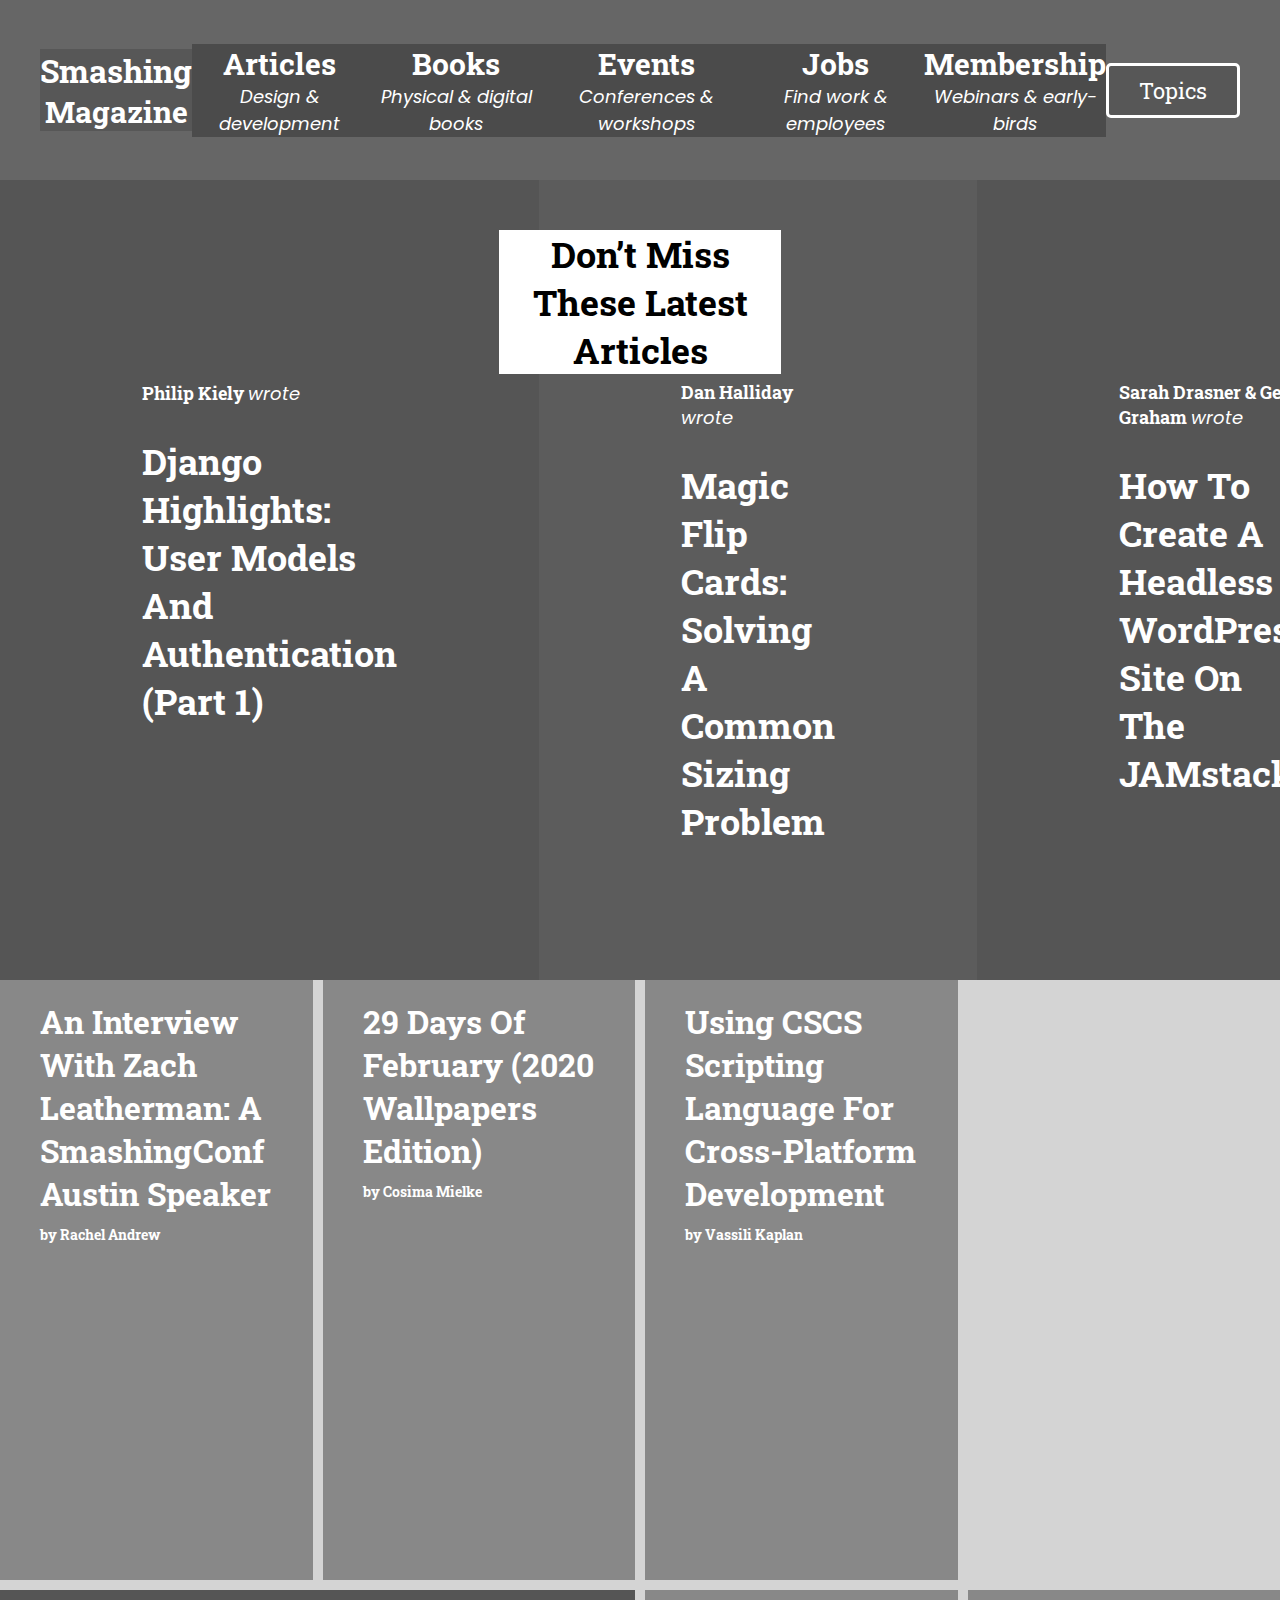
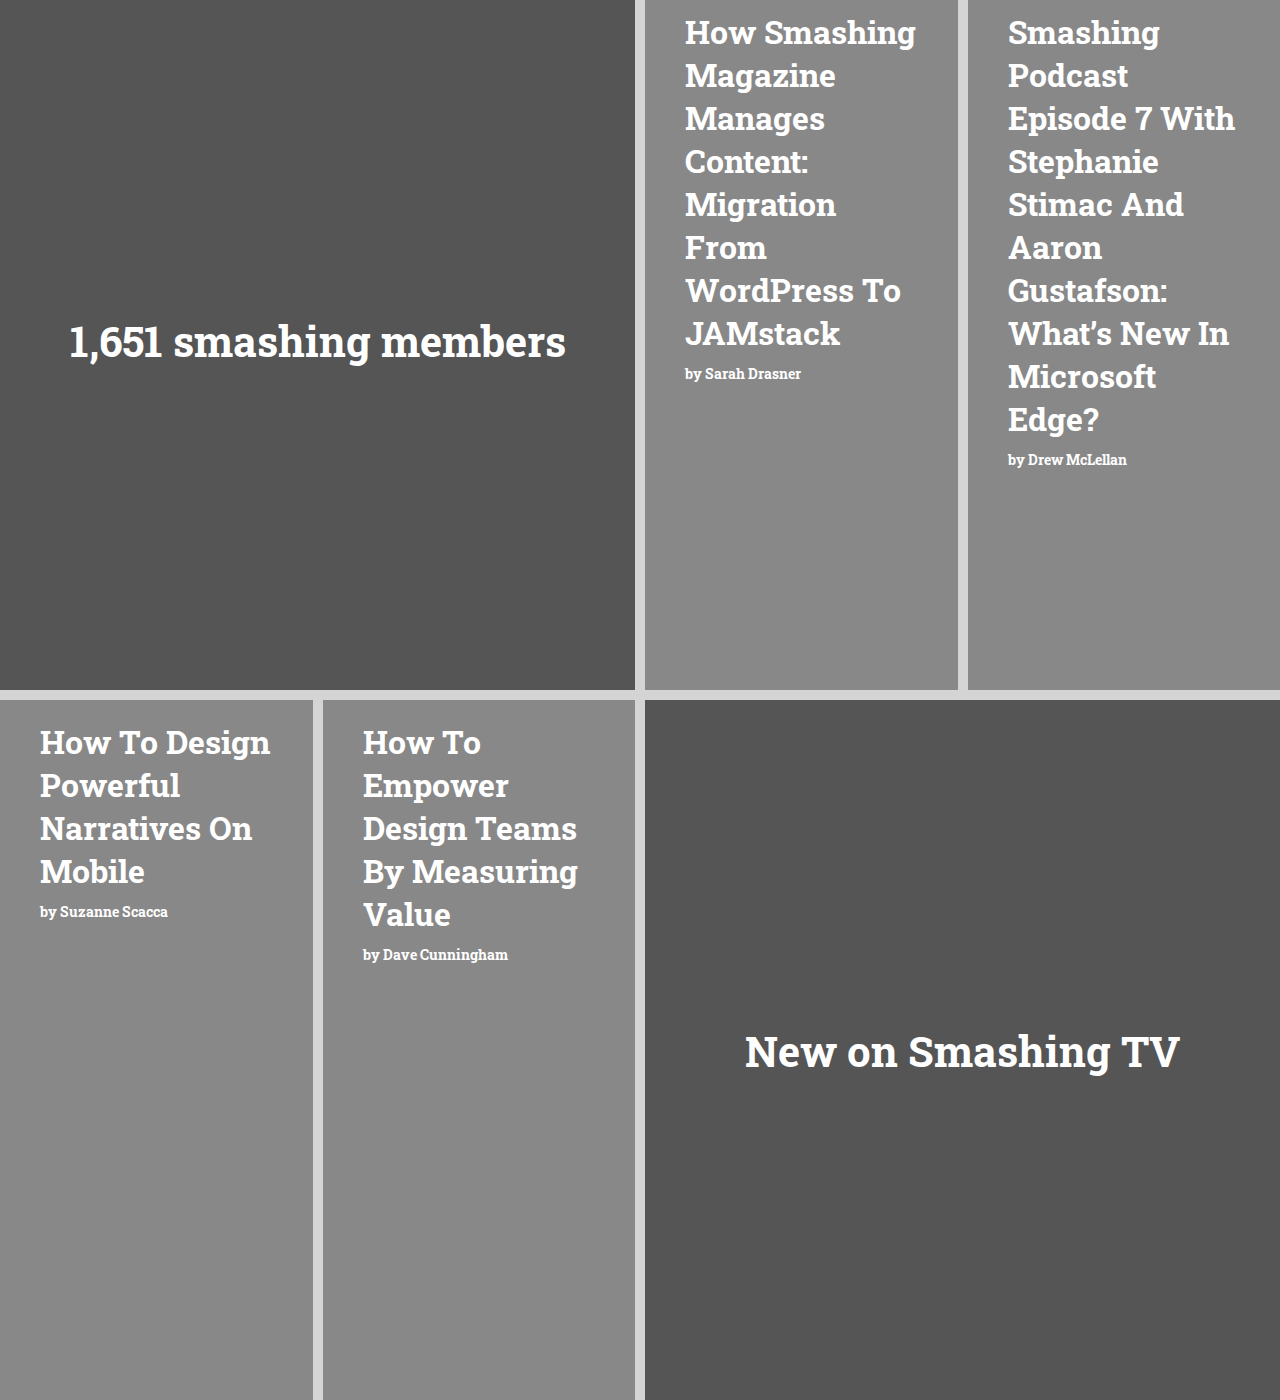
==== index.html @ 4d7b5555 "add feature-articles" ====
<!DOCTYPE html>
<html lang="en">
  <head>
    <meta charset="UTF-8" />
    <meta name="viewport" content="width=device-width, initial-scale=1.0" />
    <meta http-equiv="X-UA-Compatible" content="ie=edge" />
    <link
      href="https://fonts.googleapis.com/css?family=Poppins|Roboto+Slab:700&display=swap"
      rel="stylesheet"
    />
    <link rel="stylesheet" href="style.css" />
    <title>Design Teardown</title>
  </head>
  <body>
    <div class="wrapper">
      <header class="main-header">
        <div class="hero">
          <hgroup>
            <h1>Smashing</h1>
            <h2>Magazine</h2>
          </hgroup>
        </div>
        <a href="#">
          <h2>Articles</h2>
          <p>Design & development</p>
        </a>
        <a href="#">
          <h2>Books</h2>
          <p>Physical & digital books</p>
        </a>
        <a href="#">
          <h2>Events</h2>
          <p>Conferences & workshops</p>
        </a>
        <a href="#">
          <h2>Jobs</h2>
          <p>Find work & employees</p>
        </a>
        <a href="#">
          <h2>Membership</h2>
          <p>Webinars & early-birds</p>
        </a>
        <button class="btn">
          <span>Topics</span>
        </button>
      </header>
      <main>
        <article class="latest-articles">
          <div class="heading-latest-articles">
            <h1>
              Don’t Miss These Latest <br />
              Articles
            </h1>
          </div>
          <article class="latest-article">
            <hgroup>
              <h2>Philip Kiely <span>wrote</span></h2>
              <h1>
                Django Highlights: User Models And Authentication (Part 1)
              </h1>
            </hgroup>
          </article>
          <article class="latest-article">
            <hgroup>
              <h2>Dan Halliday <span>wrote</span></h2>
              <h1>
                Magic Flip Cards: Solving A Common Sizing Problem
              </h1>
            </hgroup>
          </article>
          <article class="latest-article">
            <hgroup>
              <h2>Sarah Drasner & Geoff Graham <span>wrote</span></h2>
              <h1>
                How To Create A Headless WordPress Site On The JAMstack
              </h1>
            </hgroup>
          </article>
        </article>
        <article class="feature-articles">
          <article class="feature-article">
            <hgroup>
              <h1>
                An Interview With Zach Leatherman: A SmashingConf Austin Speaker
              </h1>
              <h2>by Rachel Andrew</h2>
            </hgroup>
          </article>
          <article class="feature-article">
            <hgroup>
              <h1>29 Days Of February (2020 Wallpapers Edition)</h1>
              <h2>by Cosima Mielke</h2>
            </hgroup>
          </article>
          <article class="feature-article">
            <hgroup>
              <h1>
                Using CSCS Scripting Language For Cross-Platform Development
              </h1>
              <h2>by Vassili Kaplan</h2>
            </hgroup>
          </article>
          <article class="smashing-feature">
            <h1>
              1,651 smashing members
            </h1>
          </article>
          <article class="feature-article">
            <hgroup>
              <h1>
                How Smashing Magazine Manages Content: Migration From WordPress
                To JAMstack
              </h1>
              <h2>by Sarah Drasner</h2>
            </hgroup>
          </article>
          <article class="feature-article">
            <hgroup>
              <h1>
                Smashing Podcast Episode 7 With Stephanie Stimac And Aaron
                Gustafson: What’s New In Microsoft Edge?
              </h1>
              <h2>by Drew McLellan</h2>
            </hgroup>
          </article>
          <article class="feature-article">
            <hgroup>
              <h1>
                How To Design Powerful Narratives On Mobile
              </h1>
              <h2>by Suzanne Scacca</h2>
            </hgroup>
          </article>
          <article class="feature-article">
            <hgroup>
              <h1>
                How To Empower Design Teams By Measuring Value
              </h1>
              <h2>by Dave Cunningham</h2>
            </hgroup>
          </article>
          <article class="smashing-feature">
            <h1>
              New on Smashing TV
            </h1>
          </article>
        </article>
      </main>
      <footer></footer>
    </div>
  </body>
</html>
---- style.css ----
/* global style */

*,
*::before,
*::after {
  padding: 0;
  margin: 0;
  box-sizing: border-box;
  font-family: 'Poppins', sans-serif;
  font-size: inherit;
  color: #fff;
}

h1,
h2,
h3,
button > * {
  font-family: 'Roboto Slab', serif;
}

html {
  font-size: 10px;
}

h1 {
  font-size: 3.2rem;
}

h2 {
  font-size: 3rem;
}

a {
  text-decoration: none;
}

/* header */

.main-header {
  display: flex;
  align-items: center;
  justify-content: space-between;
  padding: 4rem;
  height: 18rem;
  text-align: center;
  background: #666;
}

.hero {
  background: rgb(87, 87, 87);
}

.btn {
  border: #fff 3px solid;
  border-radius: 5px;
  padding: 1rem 3rem;
  background: rgb(87, 87, 87);
}

.btn > * {
  font-size: 2.2rem;
}

.main-header a {
  background: rgb(75, 75, 75);
}

.main-header p {
  font-size: 1.8rem;
  font-style: italic;
}

/* main */

.latest-articles {
  position: relative;
  display: grid;
  grid-template-columns: repeat(3, 1fr);
}

.latest-article {
  padding-top: 20rem;
  height: 80rem;
  background: #5c5c5c;
}

.latest-article:nth-child(2n) {
  background: #555;
}

.latest-article hgroup {
  display: flex;
  flex-direction: column;
  padding: 0 14.2rem;
}

.latest-article h2 {
  padding-bottom: 3rem;
  font-size: 1.8rem;
}

.latest-article h2 span {
  font-weight: 400;
  font-style: italic;
}

.latest-article h1 {
  font-size: 3.6rem;
}

.heading-latest-articles {
  position: absolute;
  padding: 0 39%;
  left: 0;
  right: 0;
  top: 5rem;
  text-align: center;
}

.heading-latest-articles h1 {
  font-size: 3.6rem;
  color: #000;
  background: #fff;
}

/* feature-articles */

.feature-articles {
  display: grid;
  gap: 1rem;
  grid-template-columns: repeat(4, 1fr);
  background: rgb(212, 212, 212);
}

.feature-article {
  padding: 2rem 4rem;
  min-height: 60rem;
  background: #888;
}

.feature-article h2 {
  padding-top: 1rem;
  font-size: 1.4rem;
}

.smashing-feature {
  display: flex;
  height: 70rem;
  justify-content: center;
  align-items: center;
  grid-column-start: span 2;
  background: #555;
}

.smashing-feature h1 {
  font-size: 4.2rem;
}
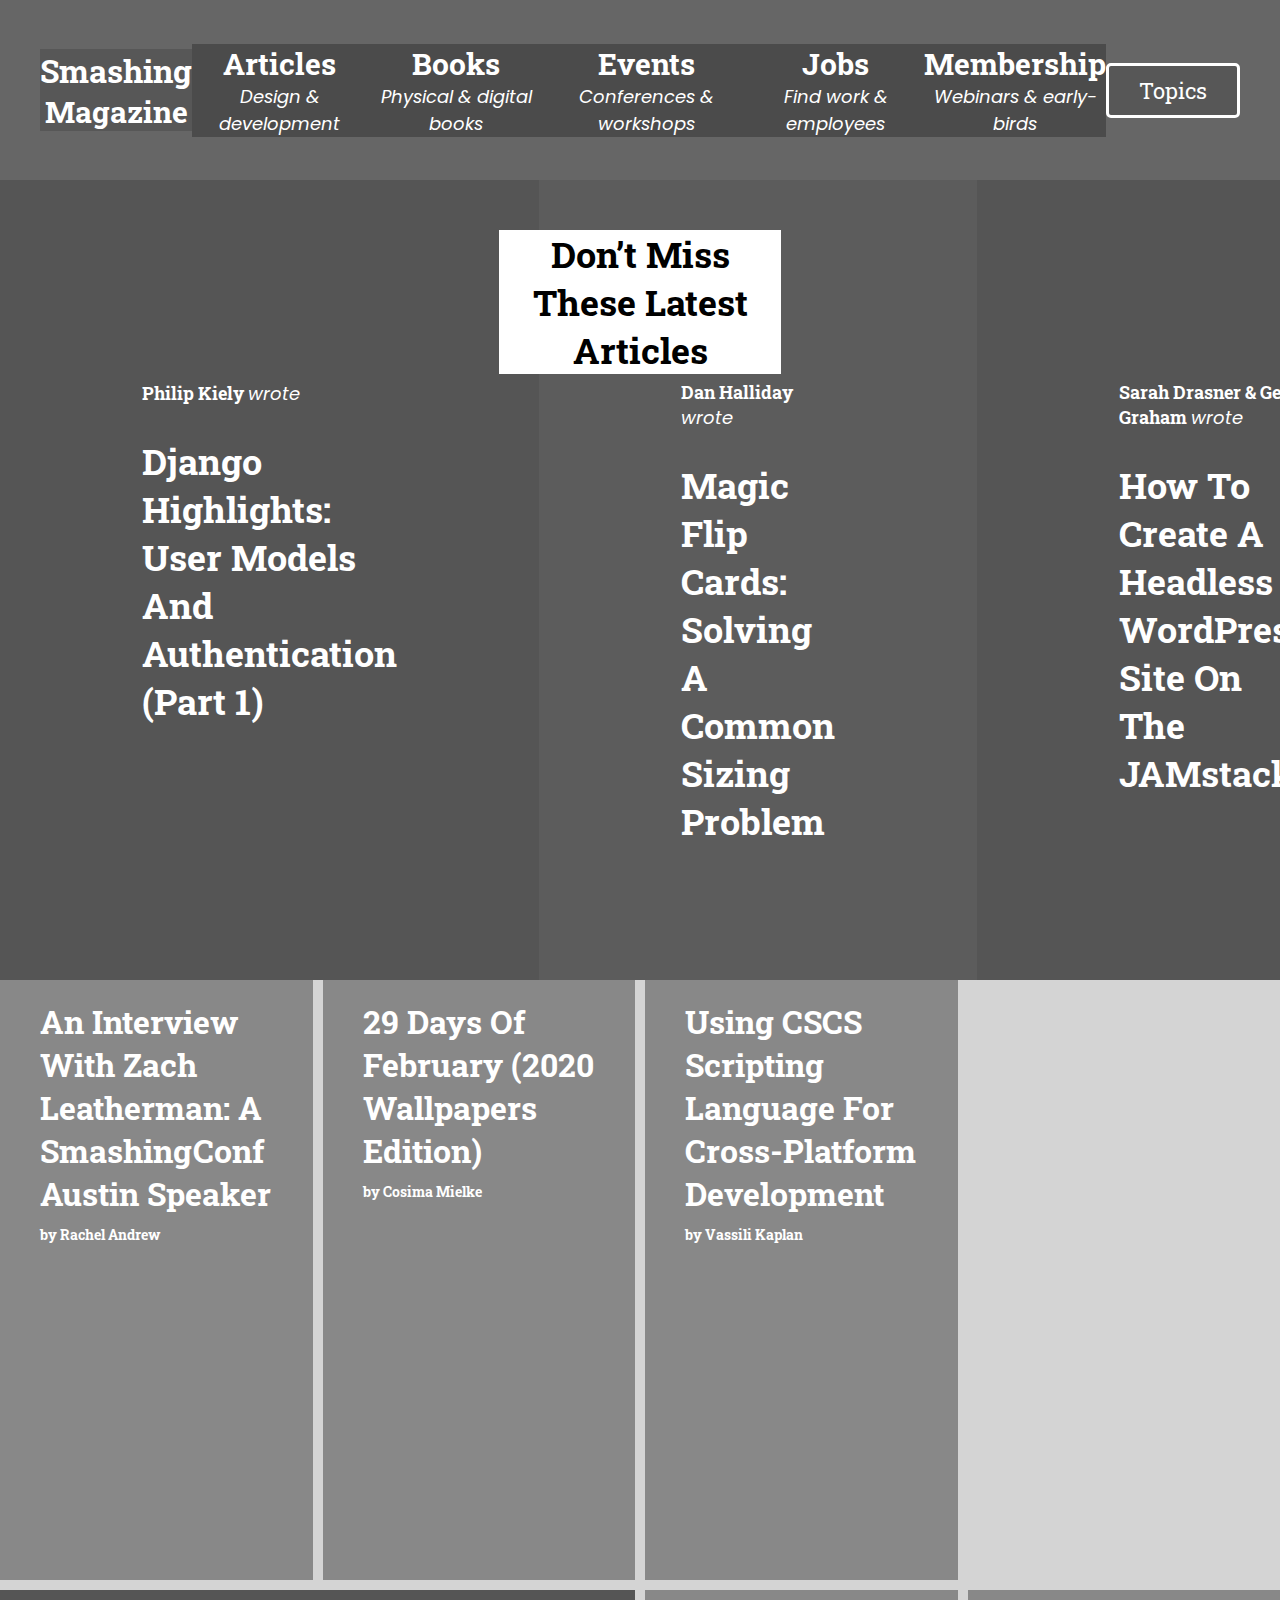
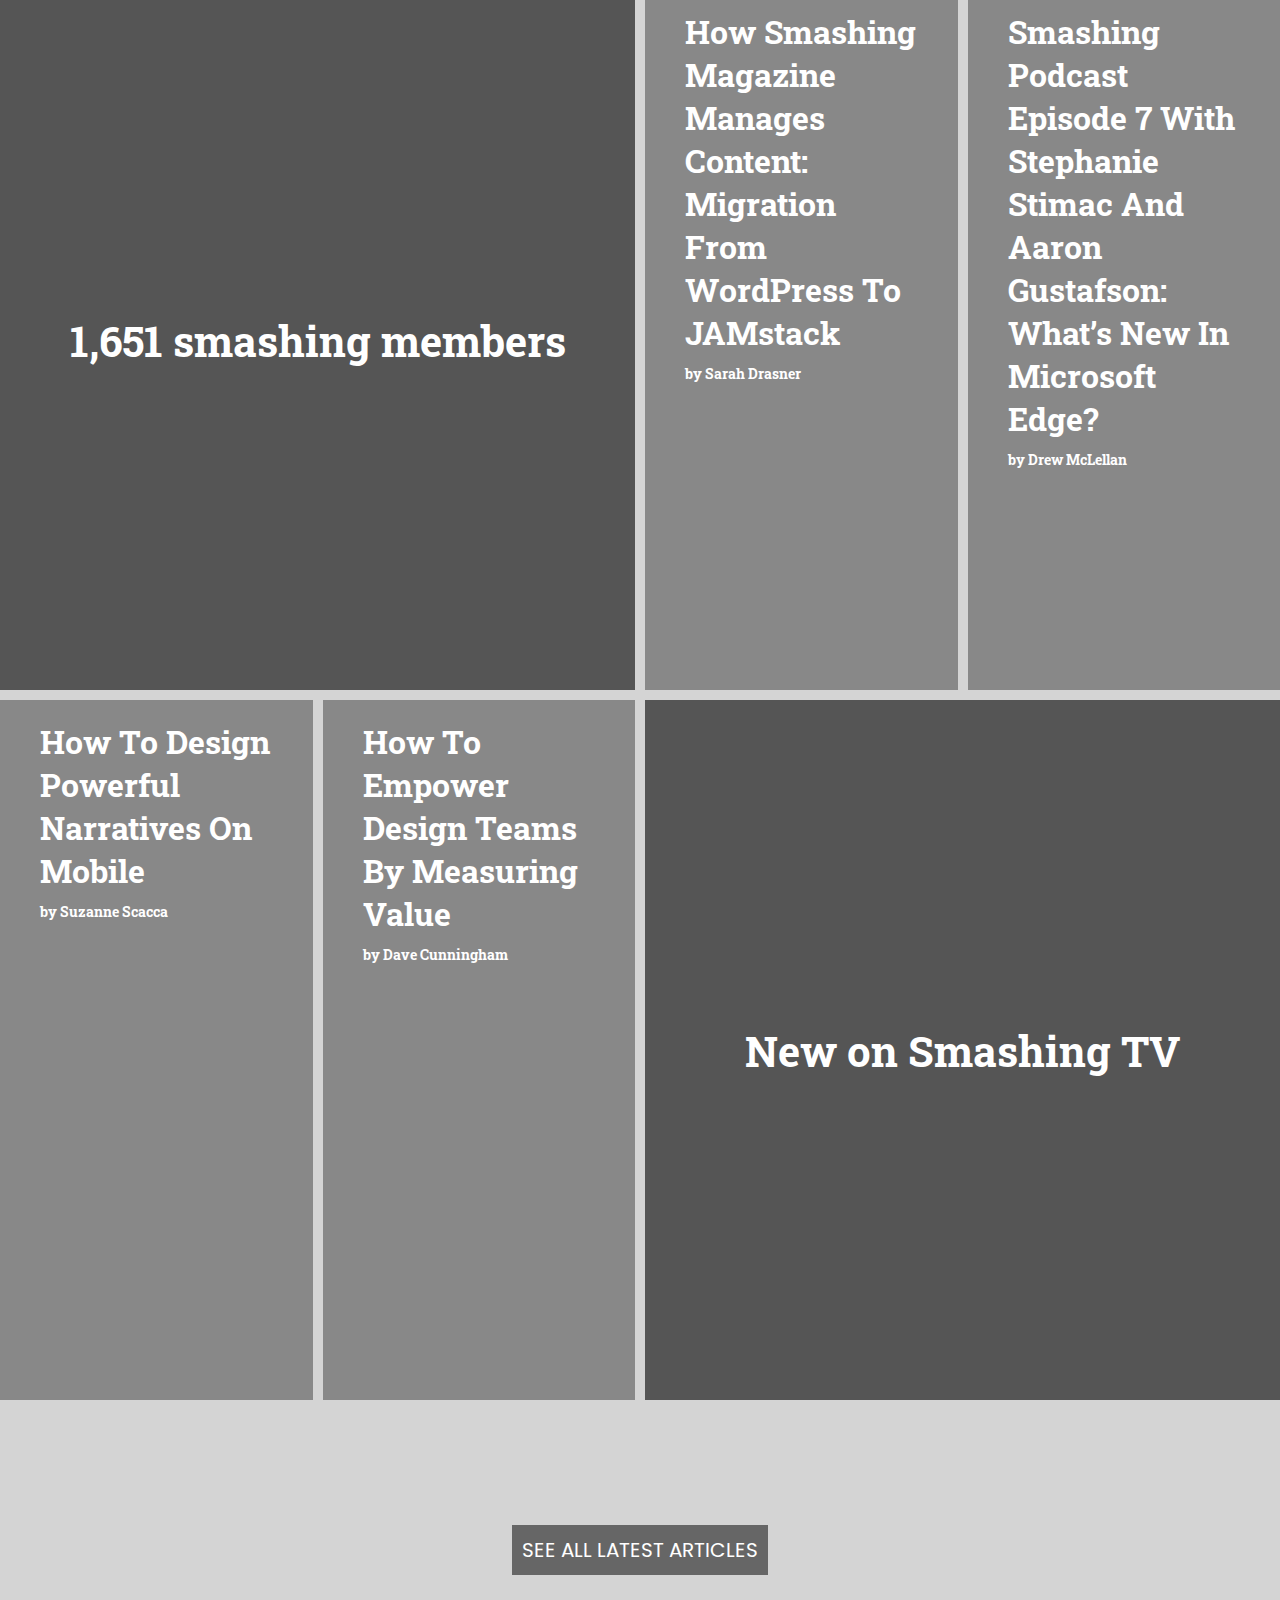
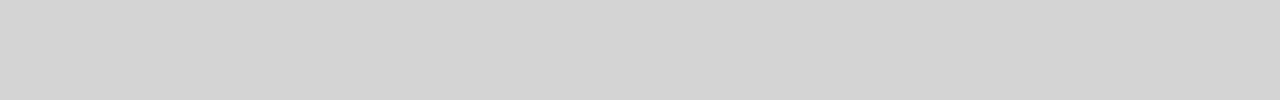
==== commit f2bbb35f: "add see-all" ====
--- a/index.html
+++ b/index.html
@@ -45,106 +45,112 @@
         </button>
       </header>
       <main>
-        <article class="latest-articles">
-          <div class="heading-latest-articles">
-            <h1>
-              Don’t Miss These Latest <br />
-              Articles
-            </h1>
-          </div>
-          <article class="latest-article">
-            <hgroup>
-              <h2>Philip Kiely <span>wrote</span></h2>
+        <section class="latest-articles-container">
+          <article class="latest-articles">
+            <div class="heading-latest-articles">
               <h1>
-                Django Highlights: User Models And Authentication (Part 1)
+                Don’t Miss These Latest <br />
+                Articles
               </h1>
-            </hgroup>
+            </div>
+            <article class="latest-article">
+              <hgroup>
+                <h2>Philip Kiely <span>wrote</span></h2>
+                <h1>
+                  Django Highlights: User Models And Authentication (Part 1)
+                </h1>
+              </hgroup>
+            </article>
+            <article class="latest-article">
+              <hgroup>
+                <h2>Dan Halliday <span>wrote</span></h2>
+                <h1>
+                  Magic Flip Cards: Solving A Common Sizing Problem
+                </h1>
+              </hgroup>
+            </article>
+            <article class="latest-article">
+              <hgroup>
+                <h2>Sarah Drasner & Geoff Graham <span>wrote</span></h2>
+                <h1>
+                  How To Create A Headless WordPress Site On The JAMstack
+                </h1>
+              </hgroup>
+            </article>
           </article>
-          <article class="latest-article">
-            <hgroup>
-              <h2>Dan Halliday <span>wrote</span></h2>
+          <article class="feature-articles">
+            <article class="feature-article">
+              <hgroup>
+                <h1>
+                  An Interview With Zach Leatherman: A SmashingConf Austin
+                  Speaker
+                </h1>
+                <h2>by Rachel Andrew</h2>
+              </hgroup>
+            </article>
+            <article class="feature-article">
+              <hgroup>
+                <h1>29 Days Of February (2020 Wallpapers Edition)</h1>
+                <h2>by Cosima Mielke</h2>
+              </hgroup>
+            </article>
+            <article class="feature-article">
+              <hgroup>
+                <h1>
+                  Using CSCS Scripting Language For Cross-Platform Development
+                </h1>
+                <h2>by Vassili Kaplan</h2>
+              </hgroup>
+            </article>
+            <article class="smashing-feature">
               <h1>
-                Magic Flip Cards: Solving A Common Sizing Problem
+                1,651 smashing members
               </h1>
-            </hgroup>
+            </article>
+            <article class="feature-article">
+              <hgroup>
+                <h1>
+                  How Smashing Magazine Manages Content: Migration From
+                  WordPress To JAMstack
+                </h1>
+                <h2>by Sarah Drasner</h2>
+              </hgroup>
+            </article>
+            <article class="feature-article">
+              <hgroup>
+                <h1>
+                  Smashing Podcast Episode 7 With Stephanie Stimac And Aaron
+                  Gustafson: What’s New In Microsoft Edge?
+                </h1>
+                <h2>by Drew McLellan</h2>
+              </hgroup>
+            </article>
+            <article class="feature-article">
+              <hgroup>
+                <h1>
+                  How To Design Powerful Narratives On Mobile
+                </h1>
+                <h2>by Suzanne Scacca</h2>
+              </hgroup>
+            </article>
+            <article class="feature-article">
+              <hgroup>
+                <h1>
+                  How To Empower Design Teams By Measuring Value
+                </h1>
+                <h2>by Dave Cunningham</h2>
+              </hgroup>
+            </article>
+            <article class="smashing-feature">
+              <h1>
+                New on Smashing TV
+              </h1>
+            </article>
           </article>
-          <article class="latest-article">
-            <hgroup>
-              <h2>Sarah Drasner & Geoff Graham <span>wrote</span></h2>
-              <h1>
-                How To Create A Headless WordPress Site On The JAMstack
-              </h1>
-            </hgroup>
-          </article>
-        </article>
-        <article class="feature-articles">
-          <article class="feature-article">
-            <hgroup>
-              <h1>
-                An Interview With Zach Leatherman: A SmashingConf Austin Speaker
-              </h1>
-              <h2>by Rachel Andrew</h2>
-            </hgroup>
-          </article>
-          <article class="feature-article">
-            <hgroup>
-              <h1>29 Days Of February (2020 Wallpapers Edition)</h1>
-              <h2>by Cosima Mielke</h2>
-            </hgroup>
-          </article>
-          <article class="feature-article">
-            <hgroup>
-              <h1>
-                Using CSCS Scripting Language For Cross-Platform Development
-              </h1>
-              <h2>by Vassili Kaplan</h2>
-            </hgroup>
-          </article>
-          <article class="smashing-feature">
-            <h1>
-              1,651 smashing members
-            </h1>
-          </article>
-          <article class="feature-article">
-            <hgroup>
-              <h1>
-                How Smashing Magazine Manages Content: Migration From WordPress
-                To JAMstack
-              </h1>
-              <h2>by Sarah Drasner</h2>
-            </hgroup>
-          </article>
-          <article class="feature-article">
-            <hgroup>
-              <h1>
-                Smashing Podcast Episode 7 With Stephanie Stimac And Aaron
-                Gustafson: What’s New In Microsoft Edge?
-              </h1>
-              <h2>by Drew McLellan</h2>
-            </hgroup>
-          </article>
-          <article class="feature-article">
-            <hgroup>
-              <h1>
-                How To Design Powerful Narratives On Mobile
-              </h1>
-              <h2>by Suzanne Scacca</h2>
-            </hgroup>
-          </article>
-          <article class="feature-article">
-            <hgroup>
-              <h1>
-                How To Empower Design Teams By Measuring Value
-              </h1>
-              <h2>by Dave Cunningham</h2>
-            </hgroup>
-          </article>
-          <article class="smashing-feature">
-            <h1>
-              New on Smashing TV
-            </h1>
-          </article>
-        </article>
+        </section>
+        <div class="see-all">
+          <a href="#">SEE ALL LATEST ARTICLES</a>
+        </div>
       </main>
       <footer></footer>
     </div>
--- a/style.css
+++ b/style.css
@@ -155,3 +155,17 @@
 .smashing-feature h1 {
   font-size: 4.2rem;
 }
+
+.see-all {
+  display: flex;
+  align-items: center;
+  justify-content: center;
+  height: 30rem;
+  background: rgb(212, 212, 212);
+}
+
+.see-all a {
+  font-size: 2rem;
+  padding: 1rem;
+  background: #666;
+}
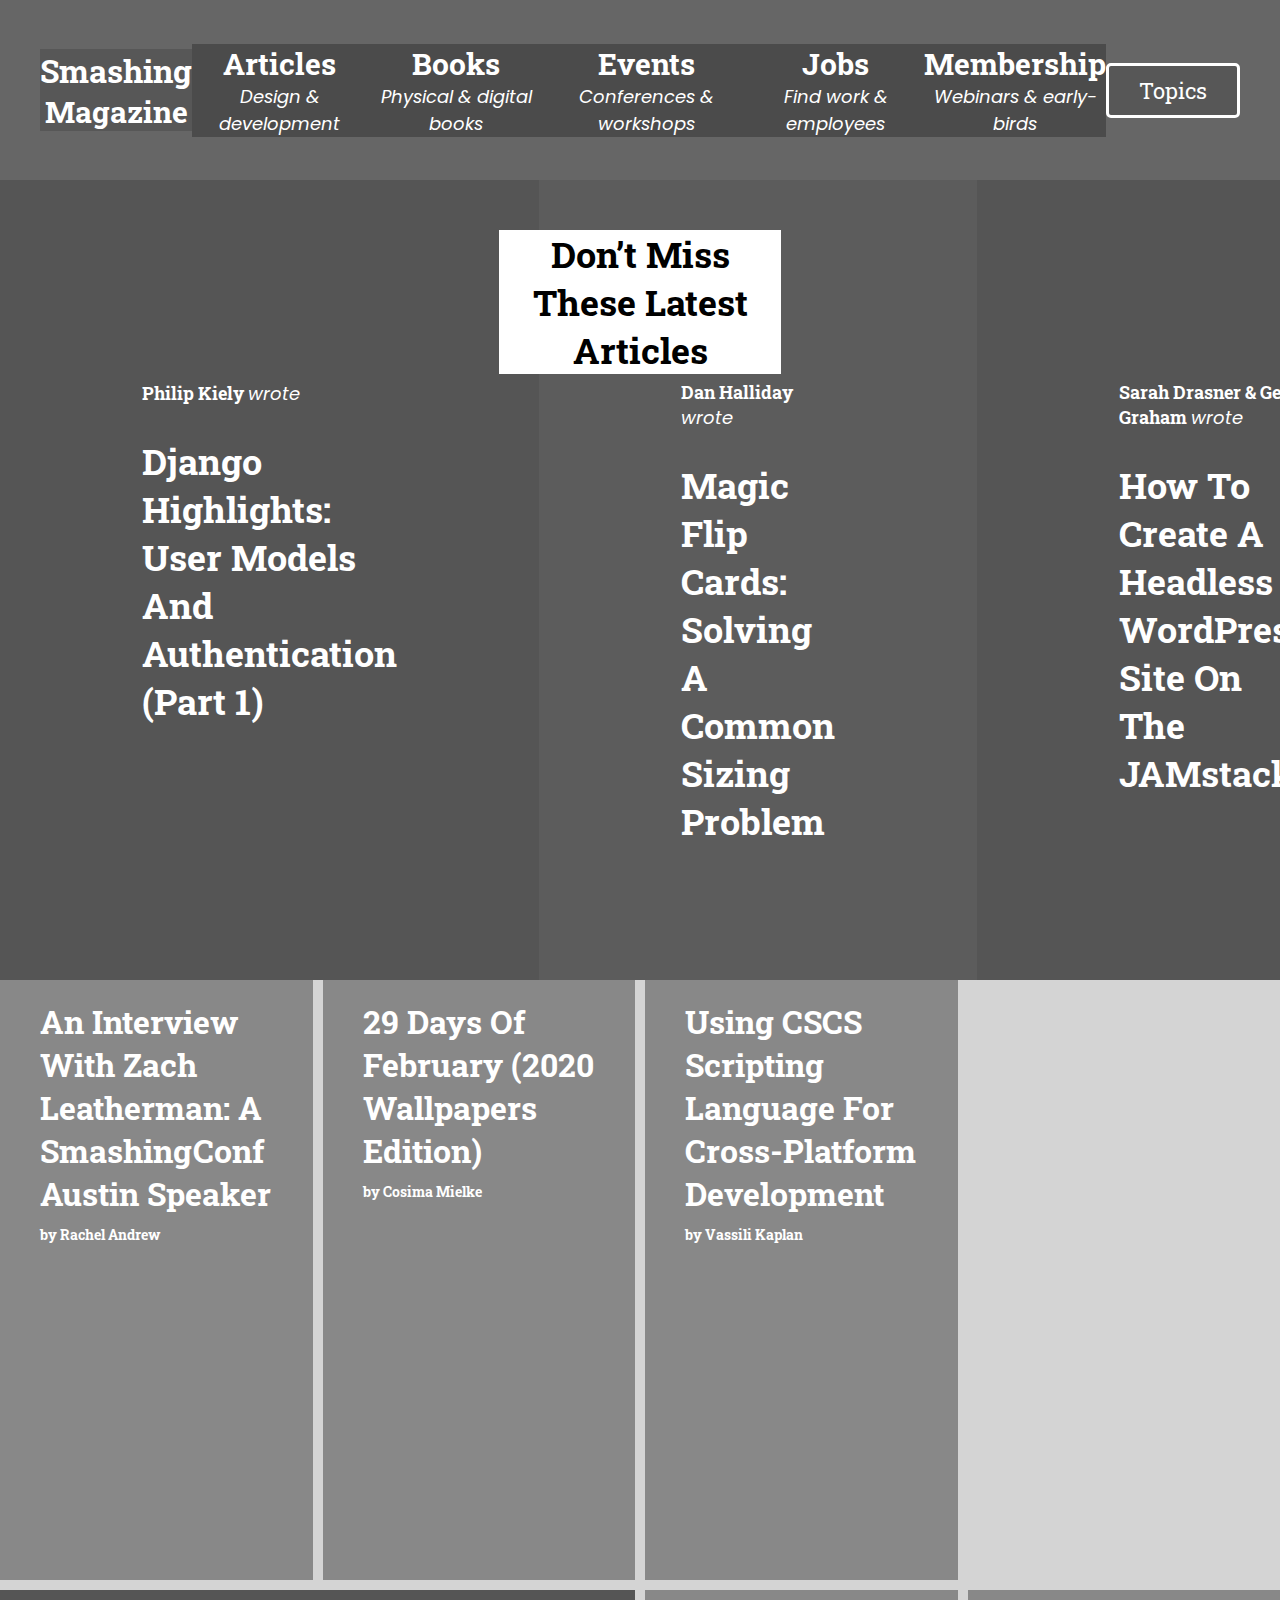
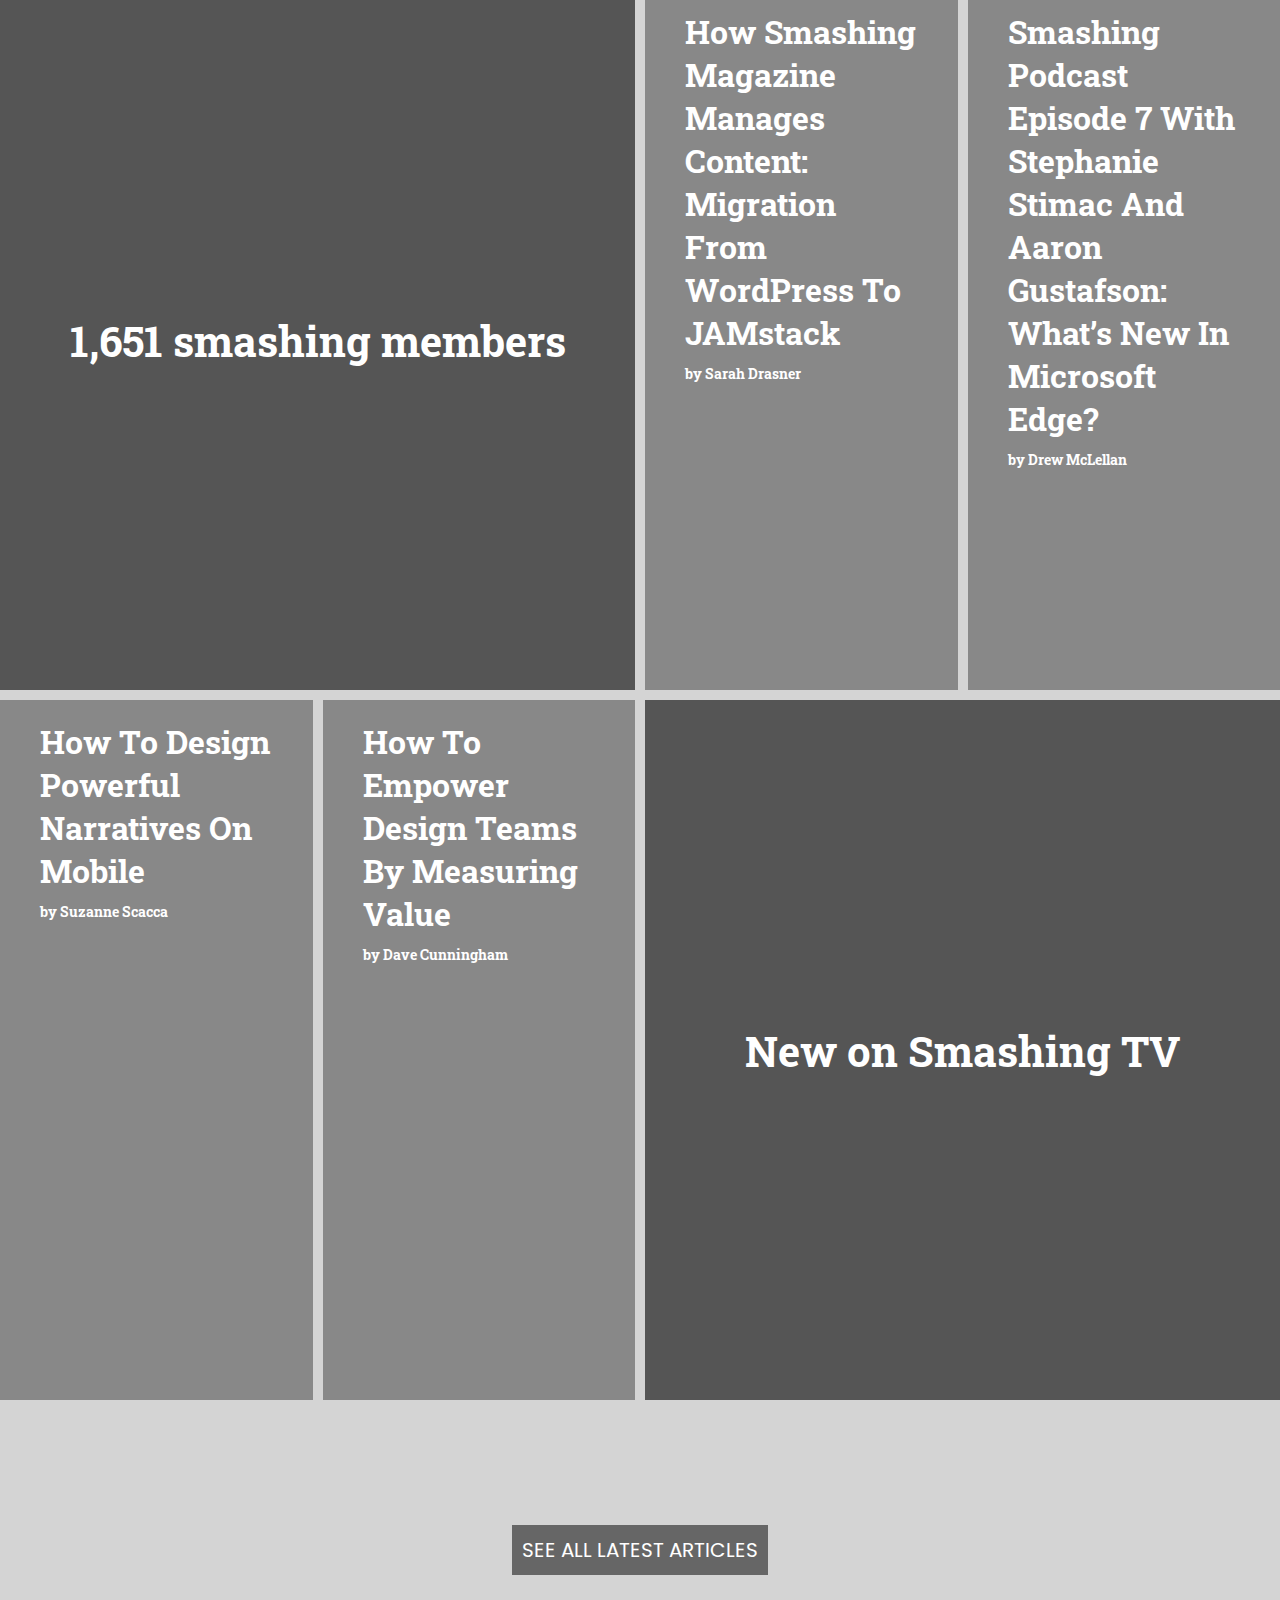
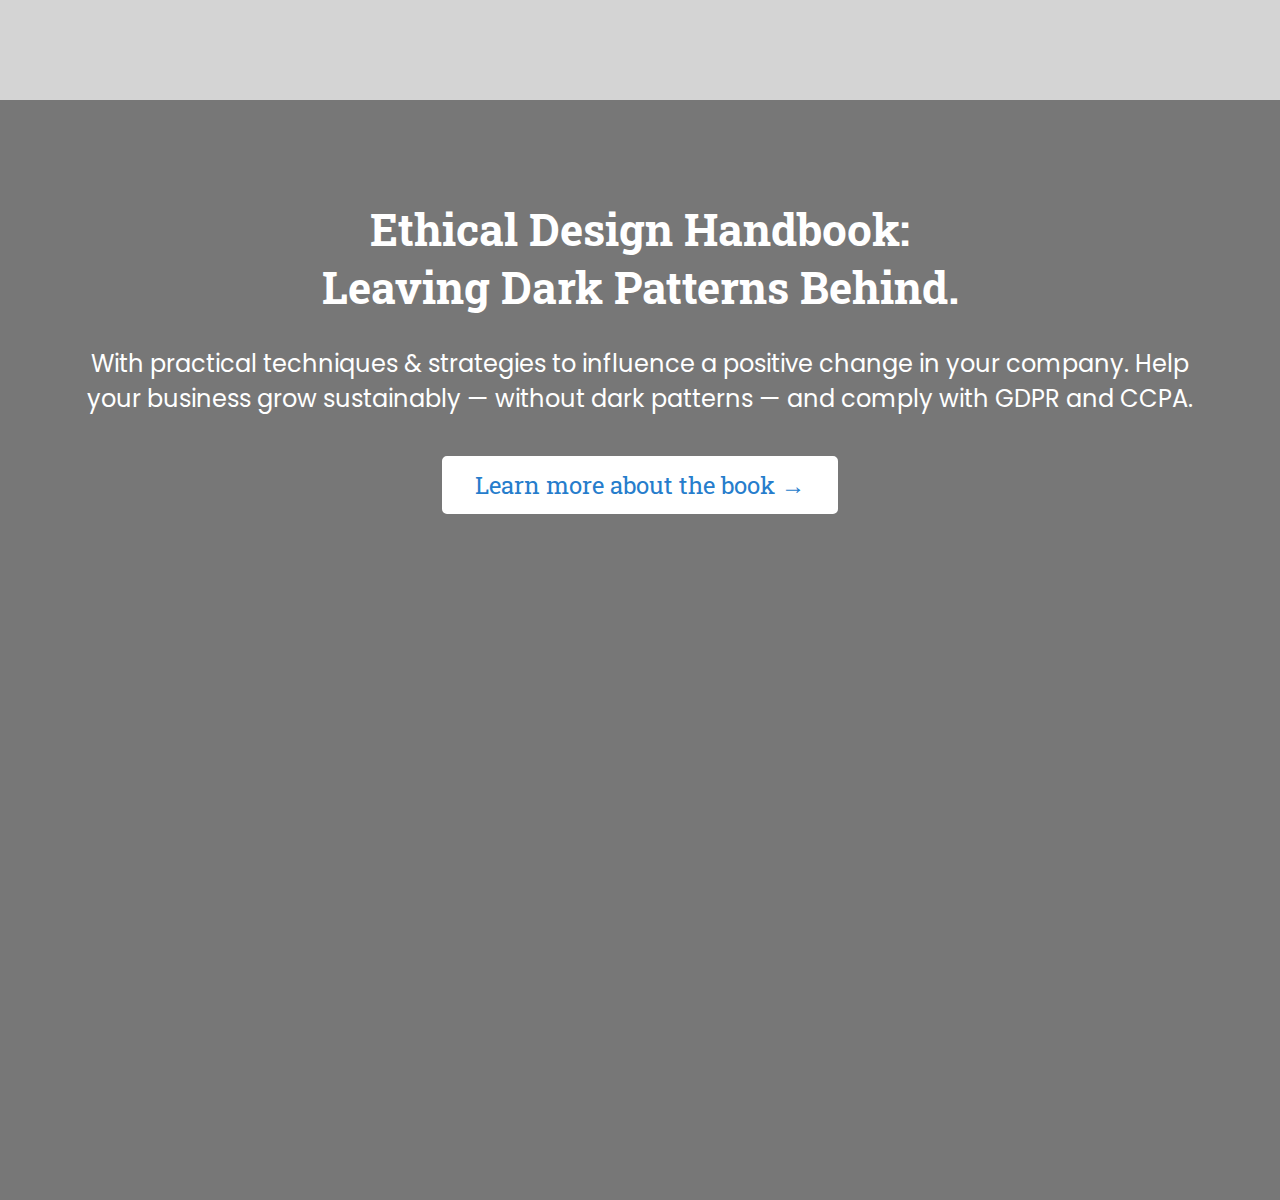
==== commit bb171144: "add handbook" ====
--- a/index.html
+++ b/index.html
@@ -151,6 +151,20 @@
         <div class="see-all">
           <a href="#">SEE ALL LATEST ARTICLES</a>
         </div>
+        <section class="handbook">
+          <h1>
+            Ethical Design Handbook: <br />
+            Leaving Dark Patterns Behind.
+          </h1>
+          <p>
+            With practical techniques & strategies to influence a positive
+            change in your company. Help <br />your business grow sustainably —
+            without dark patterns — and comply with GDPR and CCPA.
+          </p>
+          <button class="btn">
+            <span>Learn more about the book →</span>
+          </button>
+        </section>
       </main>
       <footer></footer>
     </div>
--- a/style.css
+++ b/style.css
@@ -169,3 +169,31 @@
   padding: 1rem;
   background: #666;
 }
+
+/* handbook */
+
+.handbook {
+  padding-top: 10rem;
+  height: 1100px;
+  text-align: center;
+  background: #777;
+}
+
+.handbook h1 {
+  font-size: 4.4rem;
+}
+
+.handbook p {
+  padding-top: 3rem;
+  font-size: 2.4rem;
+}
+
+.handbook .btn {
+  margin-top: 4rem;
+  background: #fff;
+}
+
+.handbook .btn > * {
+  font-size: 2.4rem;
+  color: rgb(38, 125, 204);
+}
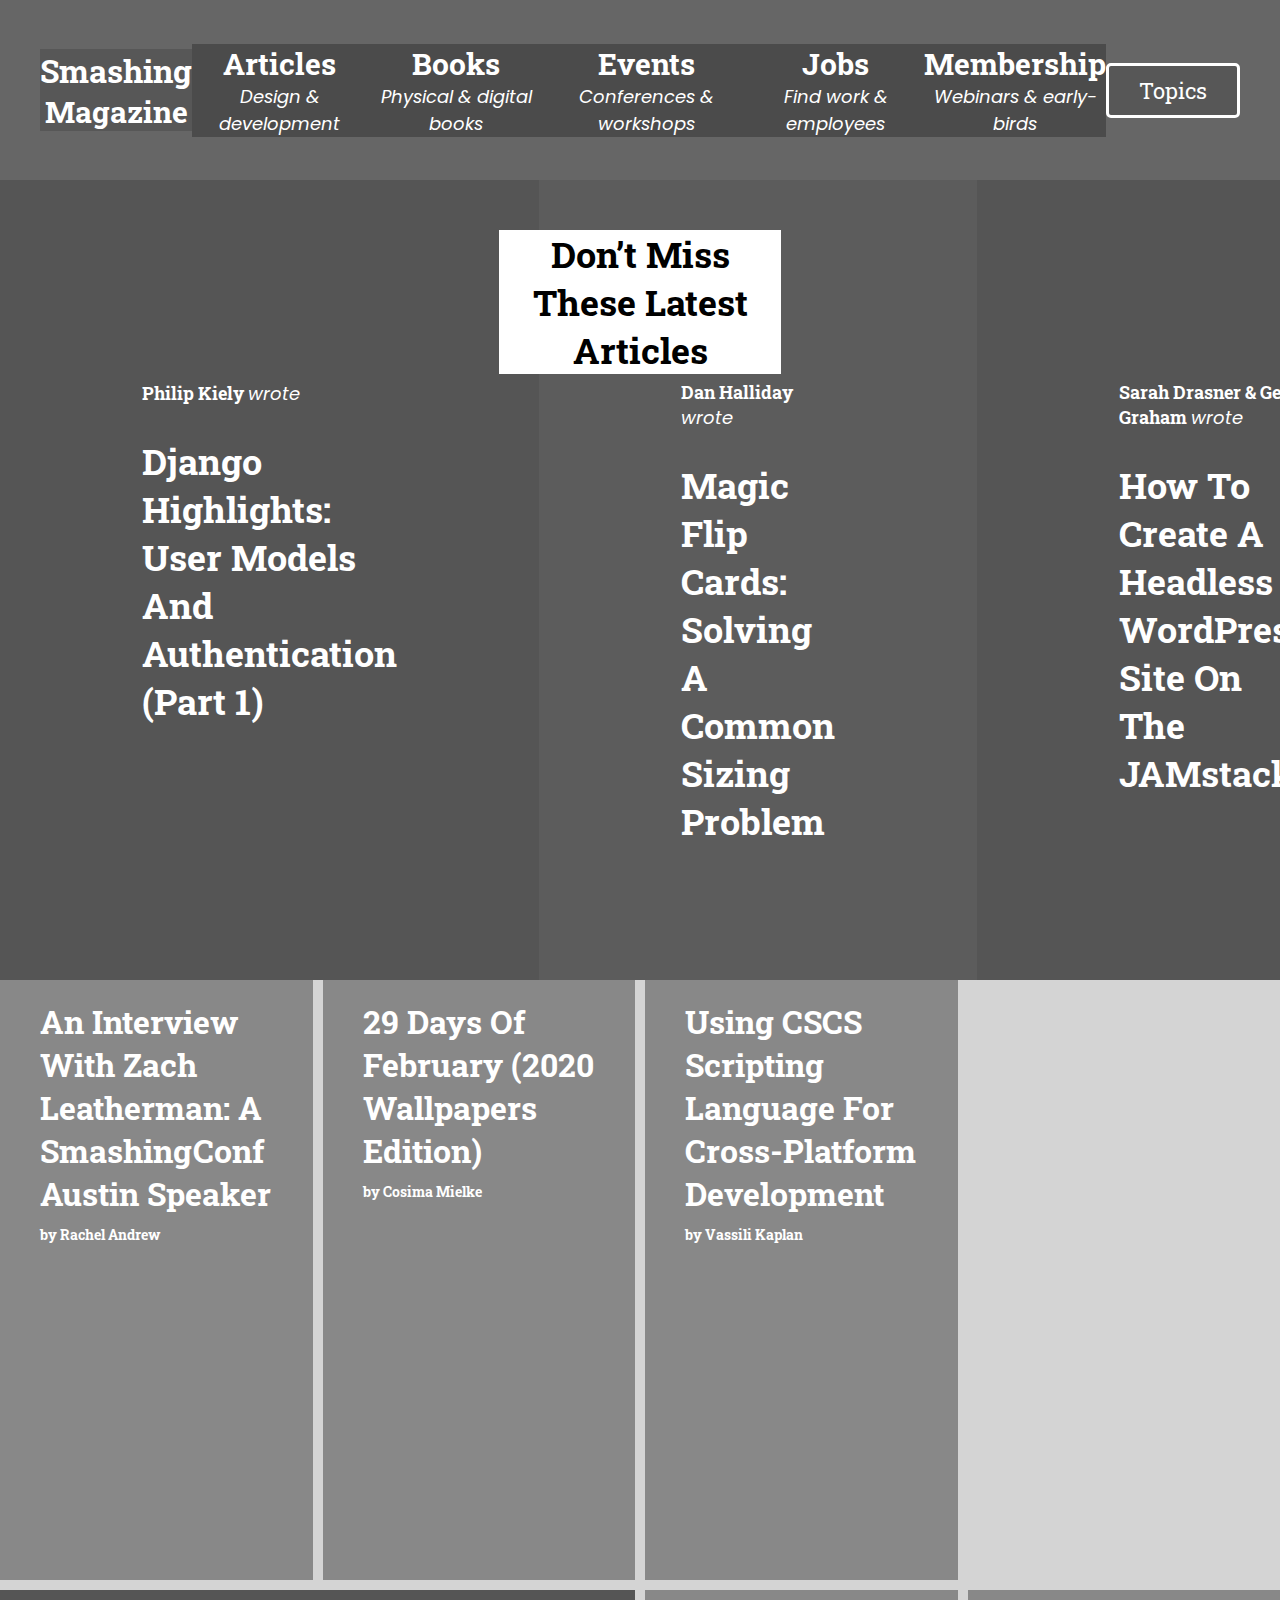
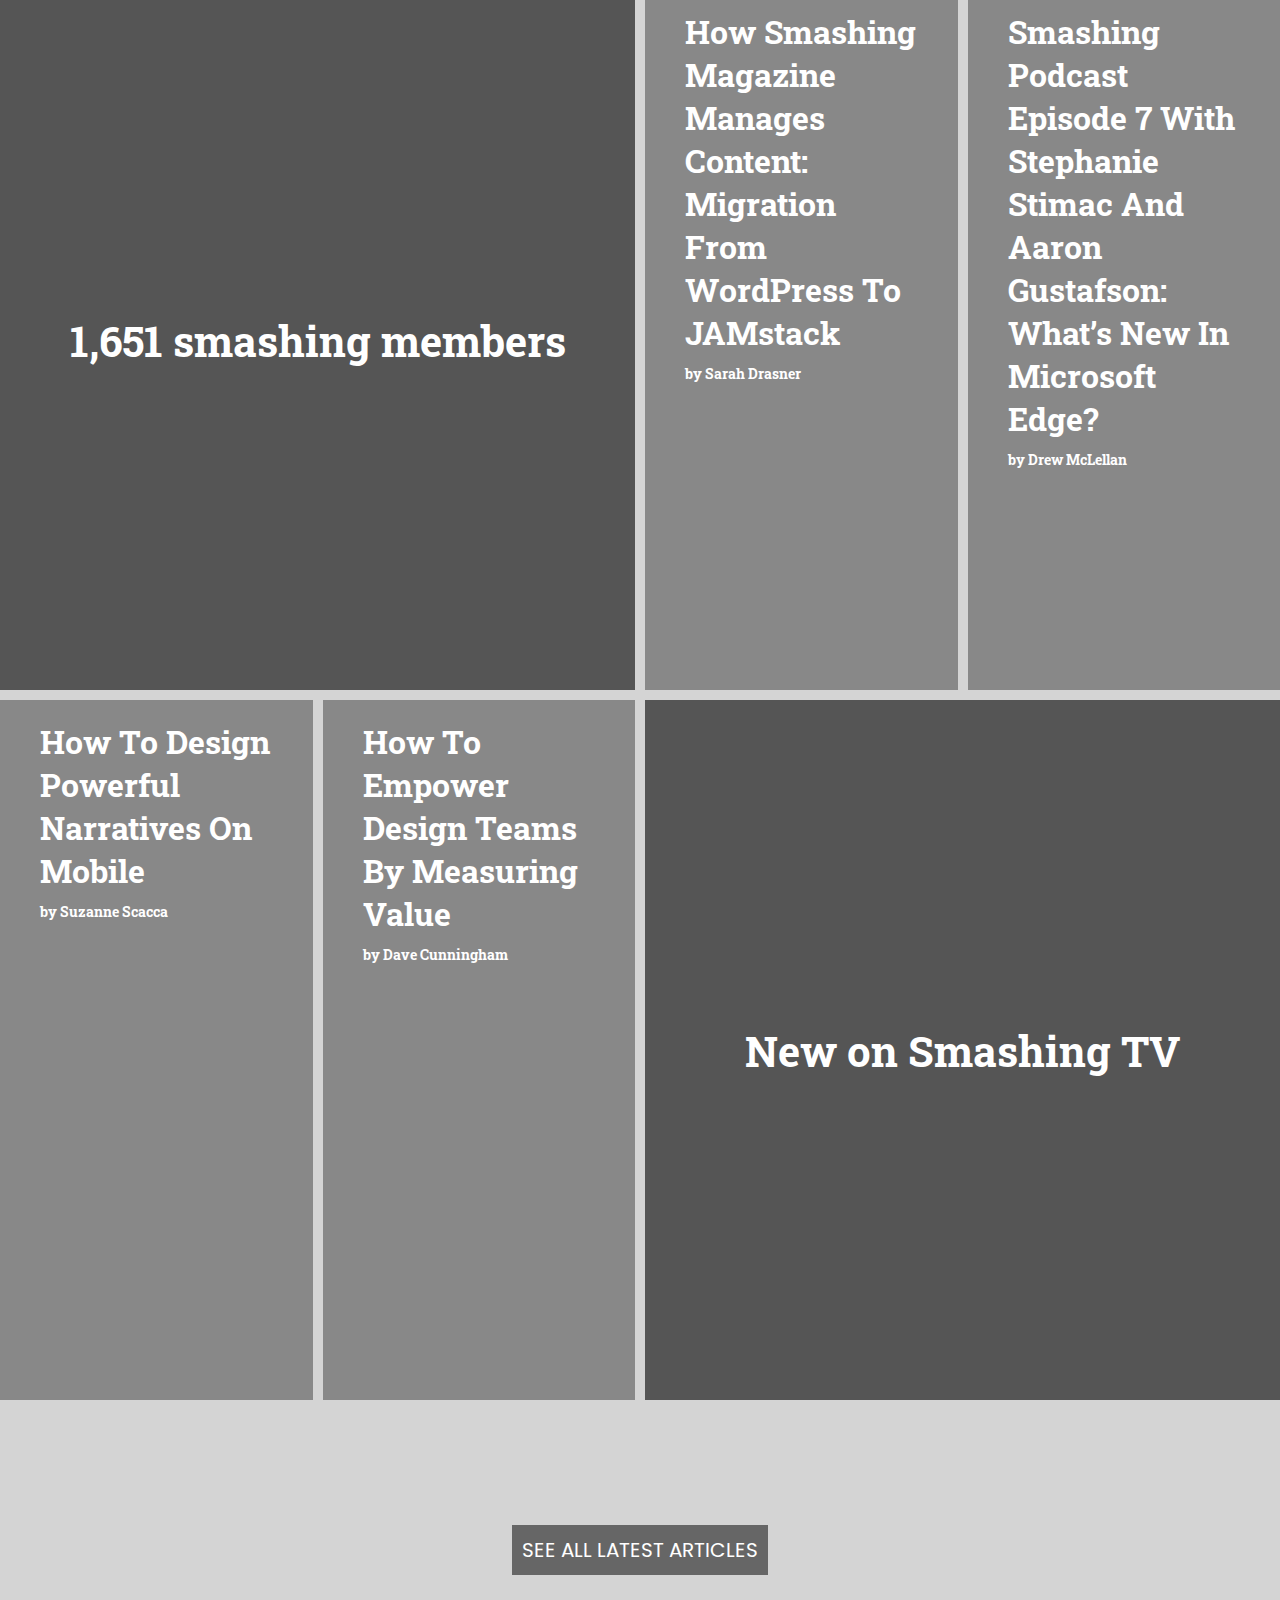
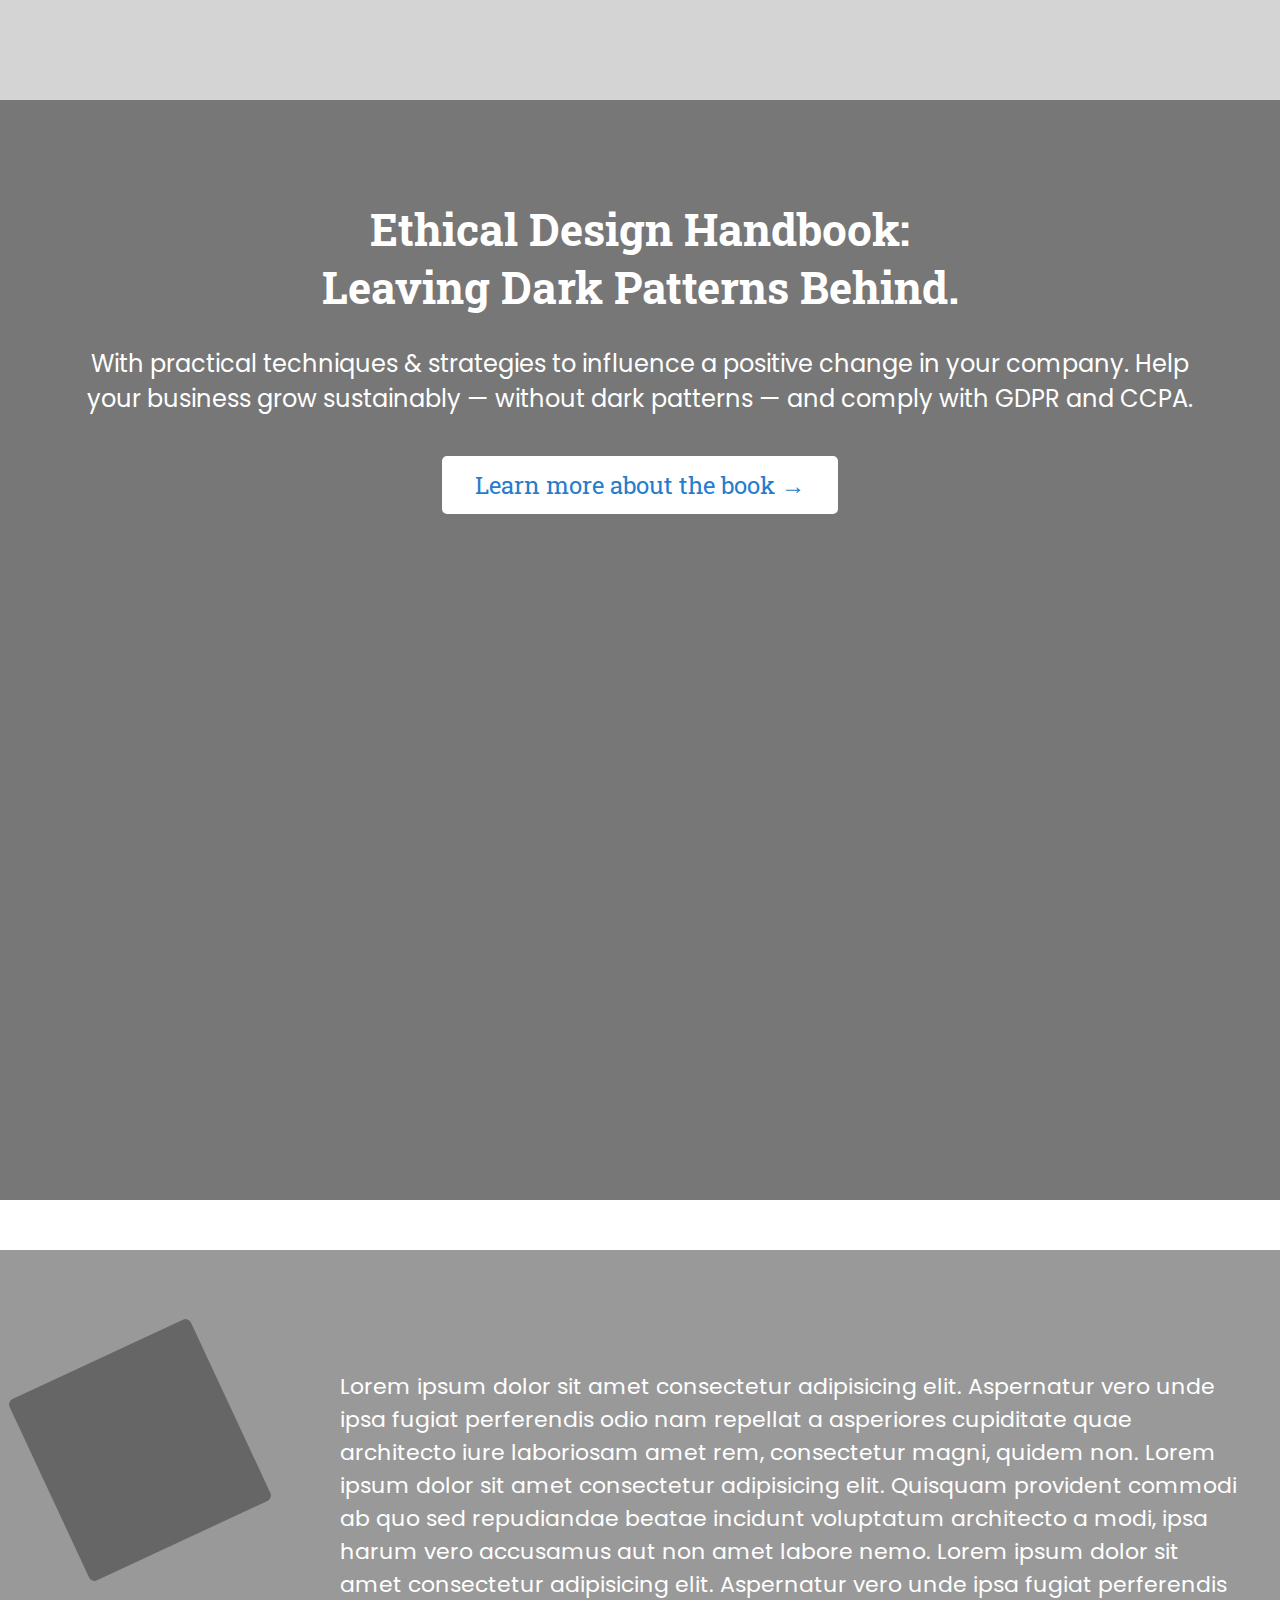
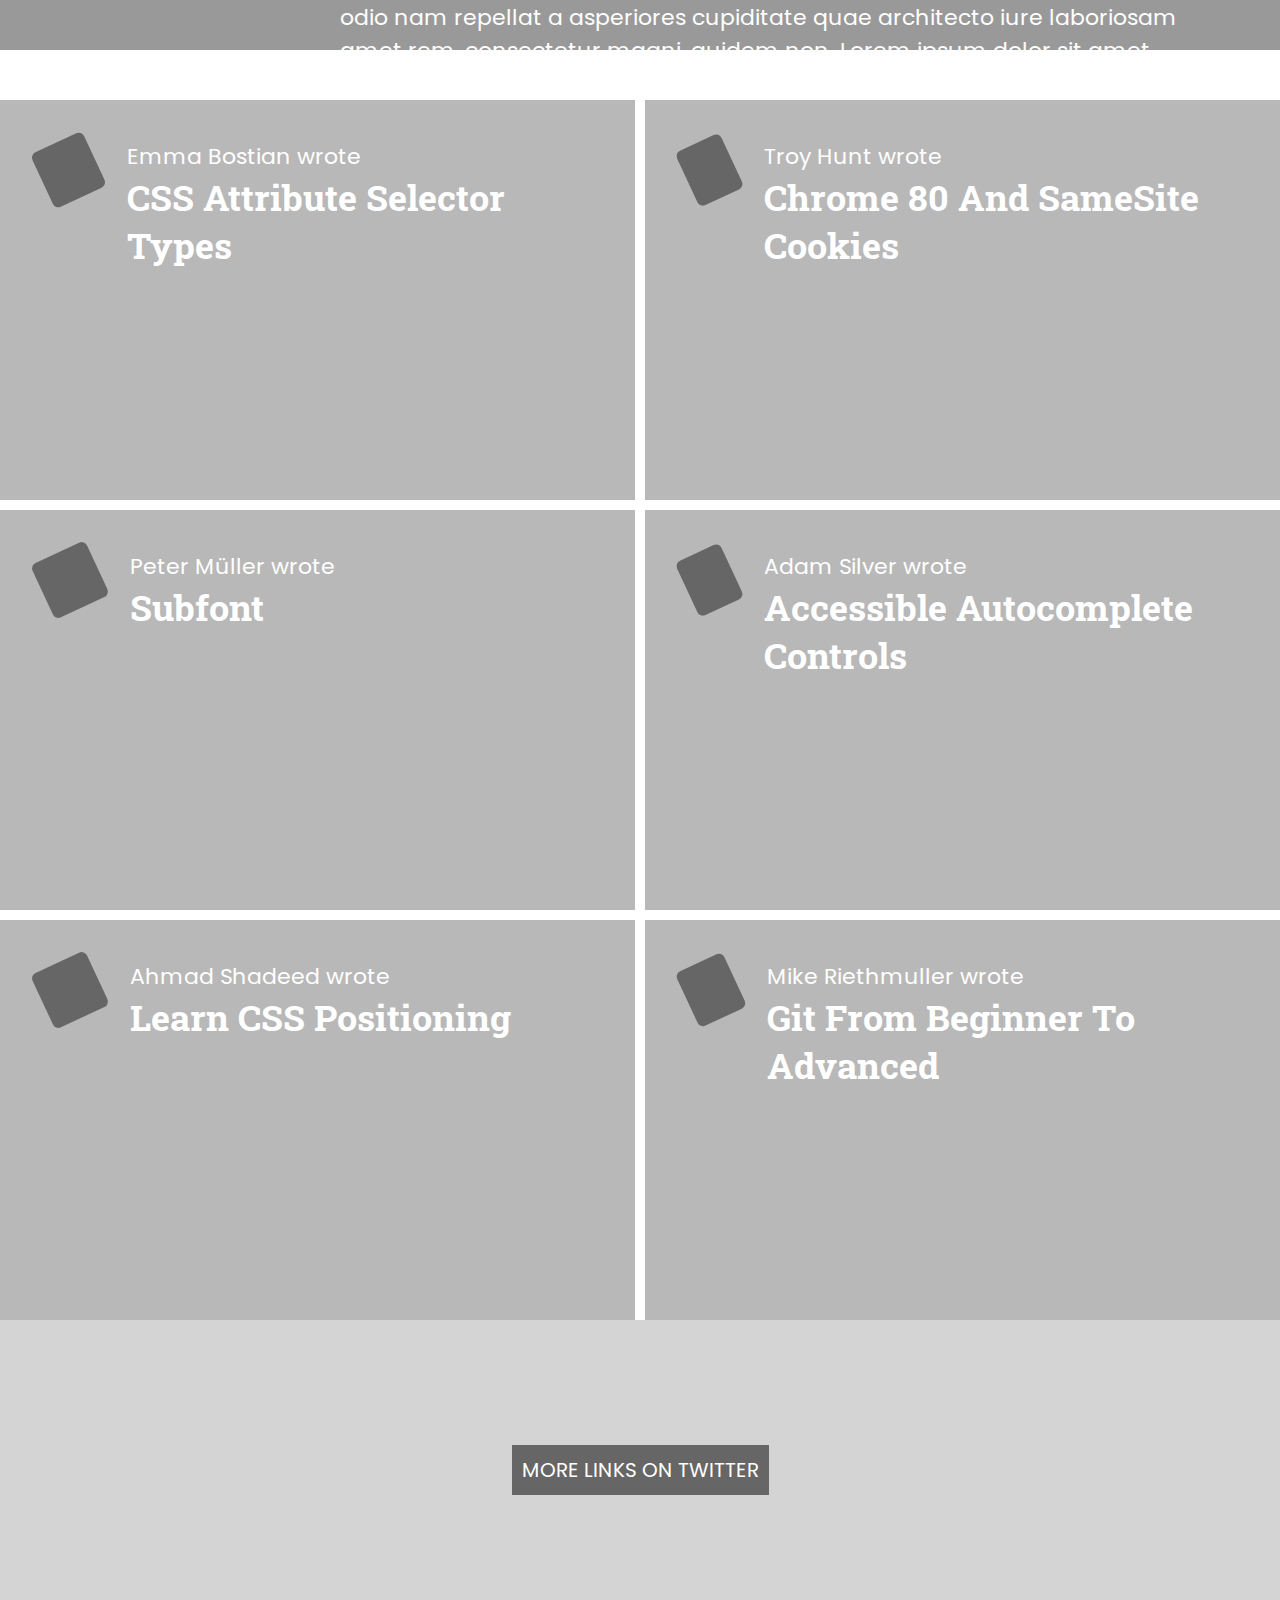
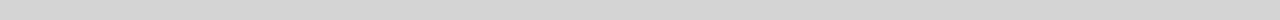
==== commit d61198e3: "add community-links" ====
--- a/index.html
+++ b/index.html
@@ -147,10 +147,10 @@
               </h1>
             </article>
           </article>
+          <div class="see-all">
+            <a href="#">SEE ALL LATEST ARTICLES</a>
+          </div>
         </section>
-        <div class="see-all">
-          <a href="#">SEE ALL LATEST ARTICLES</a>
-        </div>
         <section class="handbook">
           <h1>
             Ethical Design Handbook: <br />
@@ -165,6 +165,71 @@
             <span>Learn more about the book →</span>
           </button>
         </section>
+        <section class="community-links-container">
+          <article class="week-person">
+            <i class="img big"></i>
+            <p>
+              Lorem ipsum dolor sit amet consectetur adipisicing elit.
+              Aspernatur vero unde ipsa fugiat perferendis odio nam repellat a
+              asperiores cupiditate quae architecto iure laboriosam amet rem,
+              consectetur magni, quidem non. Lorem ipsum dolor sit amet
+              consectetur adipisicing elit. Quisquam provident commodi ab quo
+              sed repudiandae beatae incidunt voluptatum architecto a modi, ipsa
+              harum vero accusamus aut non amet labore nemo. Lorem ipsum dolor
+              sit amet consectetur adipisicing elit. Aspernatur vero unde ipsa
+              fugiat perferendis odio nam repellat a asperiores cupiditate quae
+              architecto iure laboriosam amet rem, consectetur magni, quidem
+              non. Lorem ipsum dolor sit amet consectetur adipisicing elit.
+            </p>
+          </article>
+          <article class="community-links">
+            <article class="community-link">
+              <i class="img"></i>
+              <hgroup>
+                <p>Emma Bostian <span>wrote</span></p>
+                <h2>CSS Attribute Selector Types</h2>
+              </hgroup>
+            </article>
+            <article class="community-link">
+              <i class="img"></i>
+              <hgroup>
+                <p>Troy Hunt <span>wrote</span></p>
+                <h2>Chrome 80 And SameSite Cookies</h2>
+              </hgroup>
+            </article>
+            <article class="community-link">
+              <i class="img"></i>
+              <hgroup>
+                <p>Peter Müller <span>wrote</span></p>
+                <h2>Subfont</h2>
+              </hgroup>
+            </article>
+            <article class="community-link">
+              <i class="img"></i>
+              <hgroup>
+                <p>Adam Silver <span>wrote</span></p>
+                <h2>Accessible Autocomplete Controls</h2>
+              </hgroup>
+            </article>
+            <article class="community-link">
+              <i class="img"></i>
+              <hgroup>
+                <p>Ahmad Shadeed <span>wrote</span></p>
+                <h2>Learn CSS Positioning</h2>
+              </hgroup>
+            </article>
+            <article class="community-link">
+              <i class="img"></i>
+              <hgroup>
+                <p>Mike Riethmuller <span>wrote</span></p>
+                <h2>Git From Beginner To Advanced</h2>
+              </hgroup>
+            </article>
+          </article>
+          <div class="see-all">
+            <a href="#">MORE LINKS ON TWITTER</a>
+          </div>
+        </section>
       </main>
       <footer></footer>
     </div>
--- a/style.css
+++ b/style.css
@@ -197,3 +197,60 @@
   font-size: 2.4rem;
   color: rgb(38, 125, 204);
 }
+
+/* community-links */
+
+.community-links {
+  display: grid;
+  gap: 1rem;
+  grid-template-columns: 1fr 1fr;
+}
+
+.community-link {
+  display: flex;
+  padding: 4rem;
+  height: 40rem;
+  background: rgb(184, 184, 184);
+}
+
+.community-link h2 {
+  font-size: 3.6rem;
+}
+
+.community-link p {
+  font-size: 2.2rem;
+}
+
+.community-link .img {
+  margin-right: 3rem;
+}
+
+.img {
+  display: inline-block;
+  width: 60px;
+  height: 60px;
+  background: #666;
+  border-radius: 6px;
+  transform: rotateZ(-25deg);
+}
+
+.img.big {
+  min-width: 200px;
+  min-height: 200px;
+}
+
+.week-person {
+  display: flex;
+  align-items: center;
+  height: 40rem;
+  margin: 5rem 0;
+  padding: 4rem;
+  background: #999;
+}
+
+.week-person p {
+  padding-top: 8rem;
+  padding-left: 10rem;
+  align-self: flex-start;
+  font-size: 2.2rem;
+}
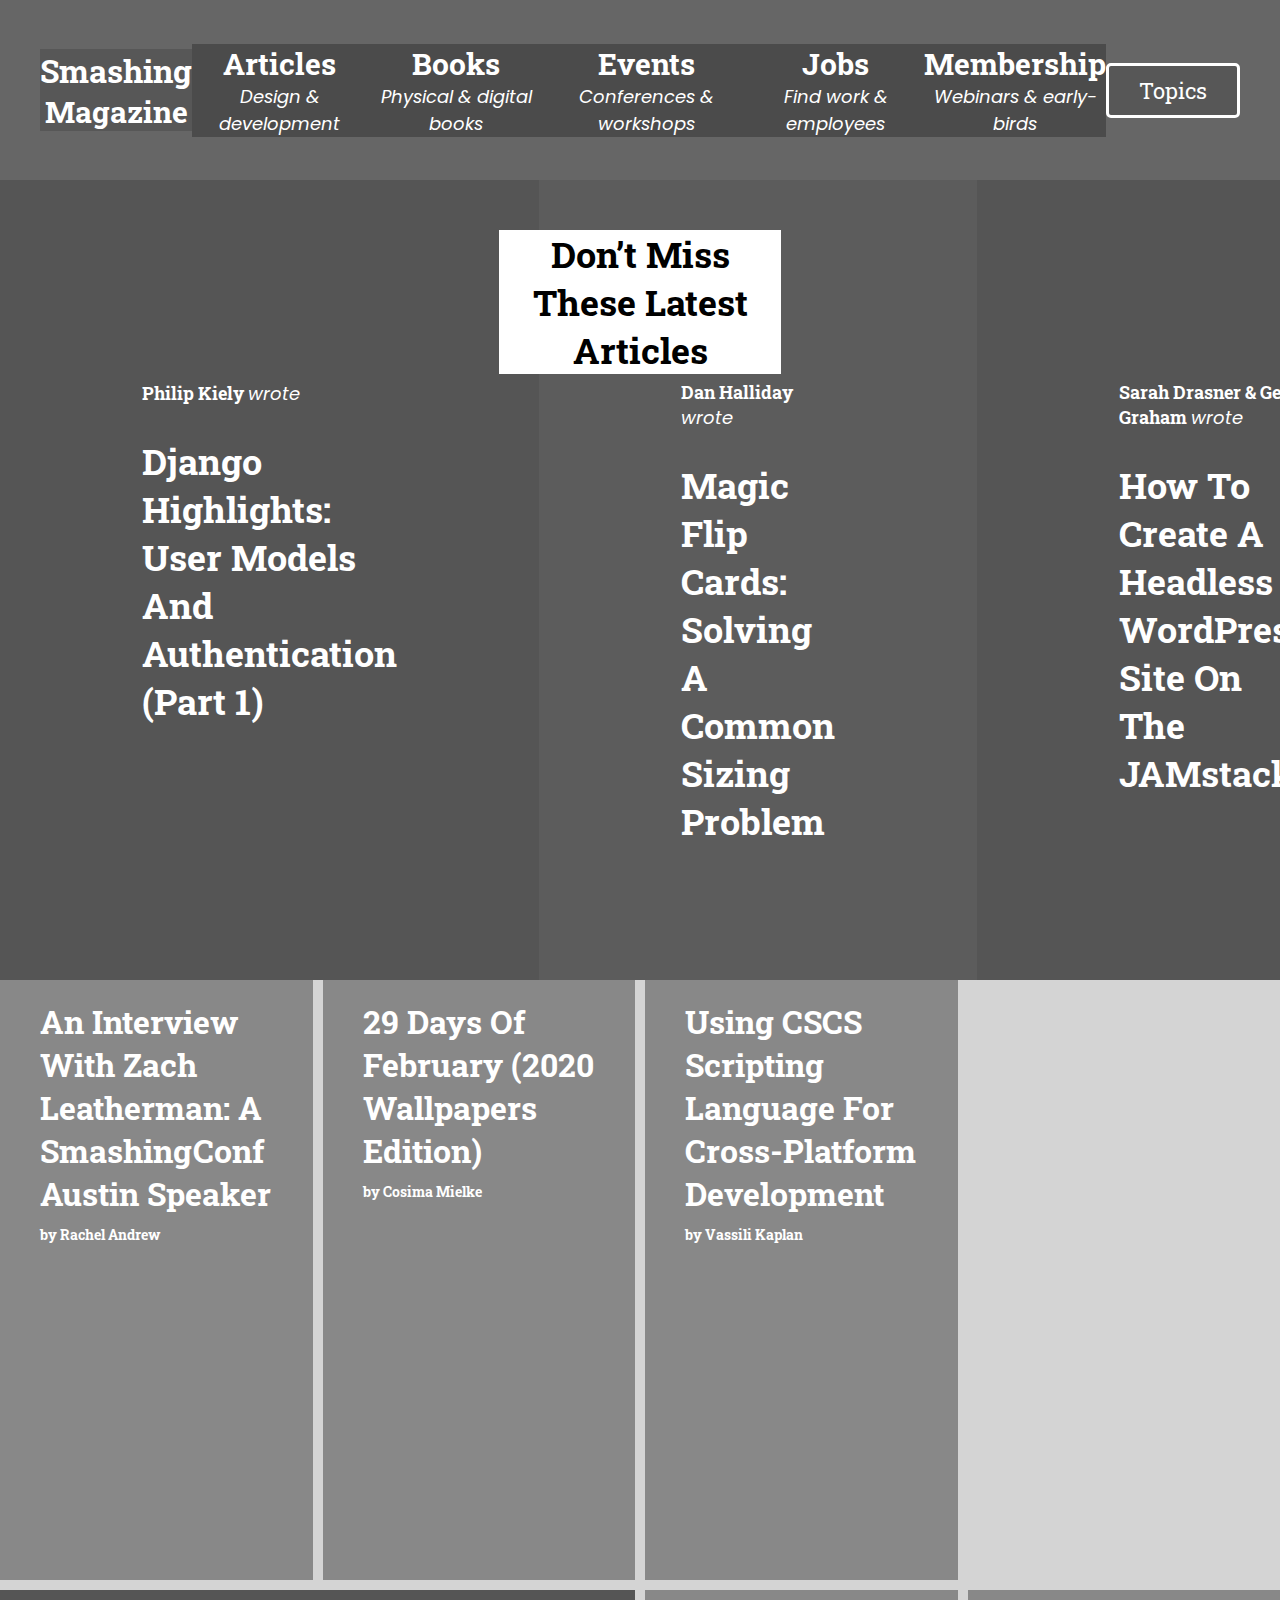
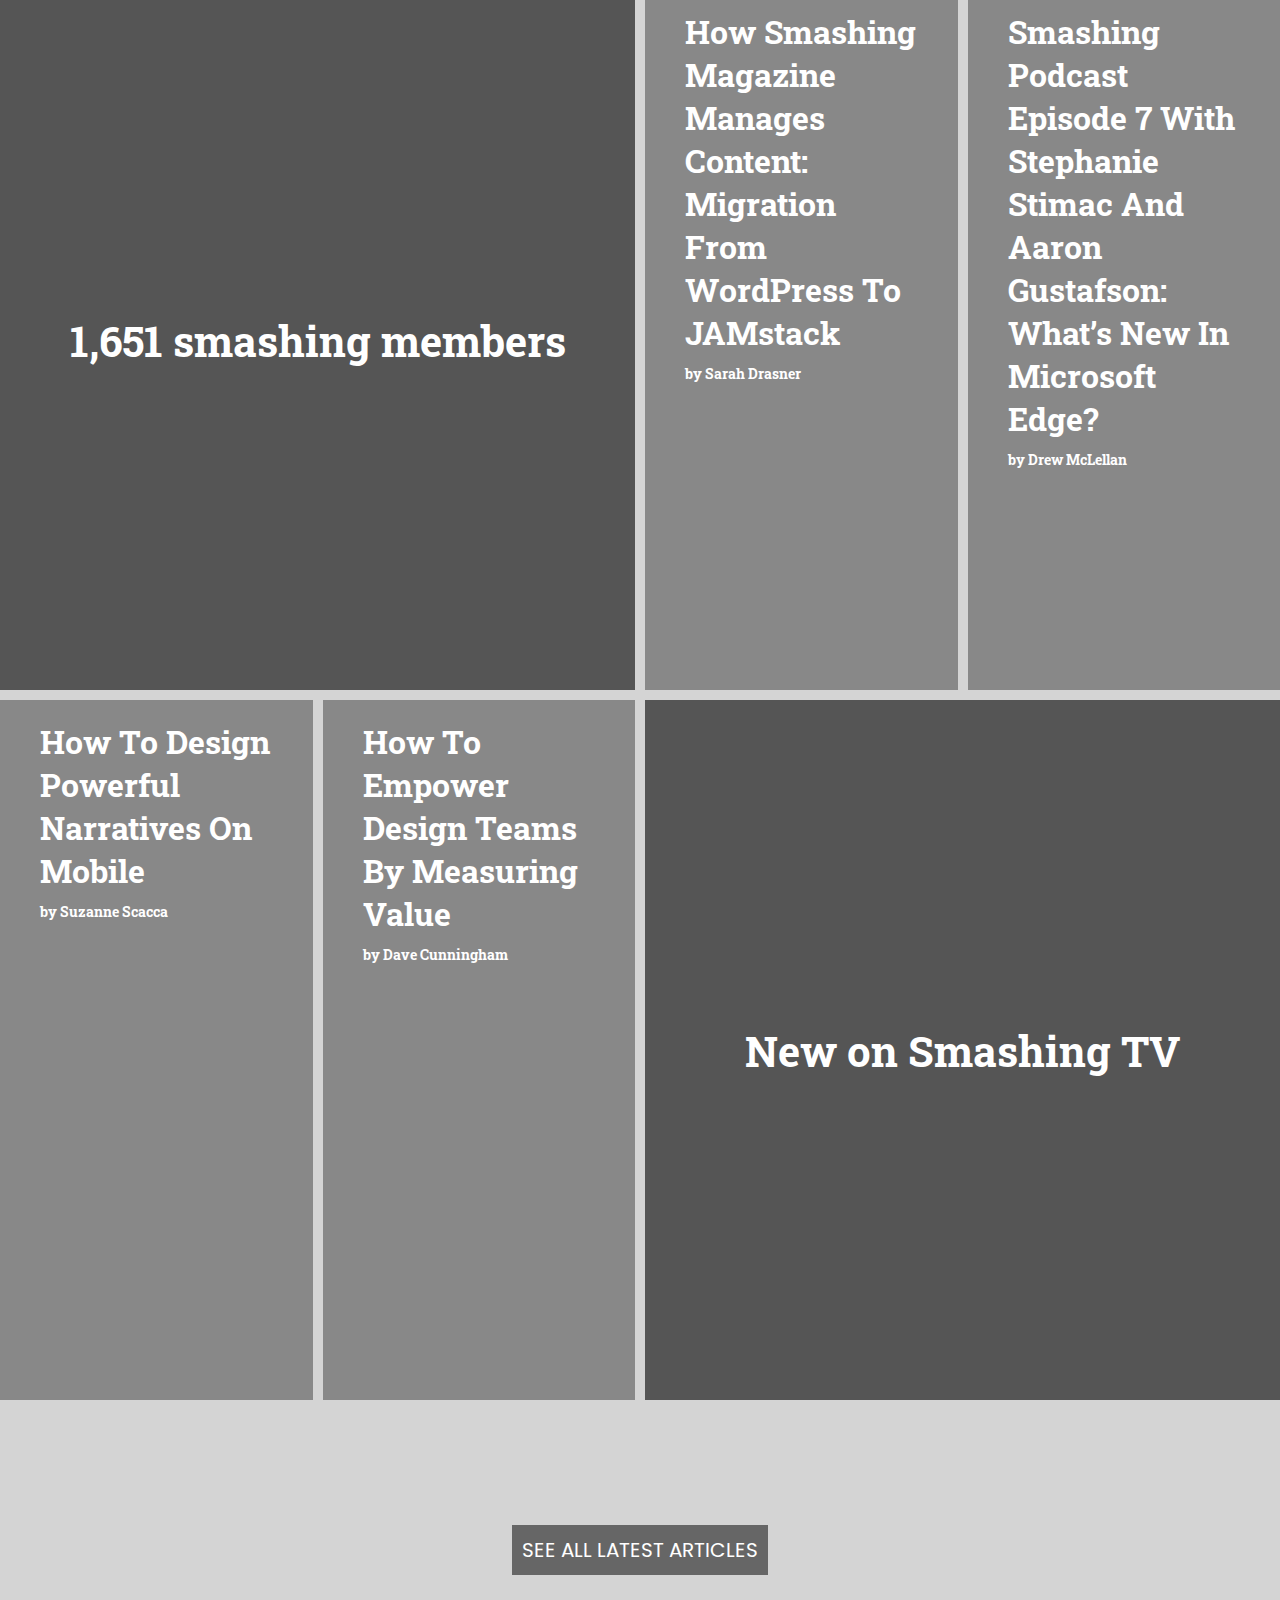
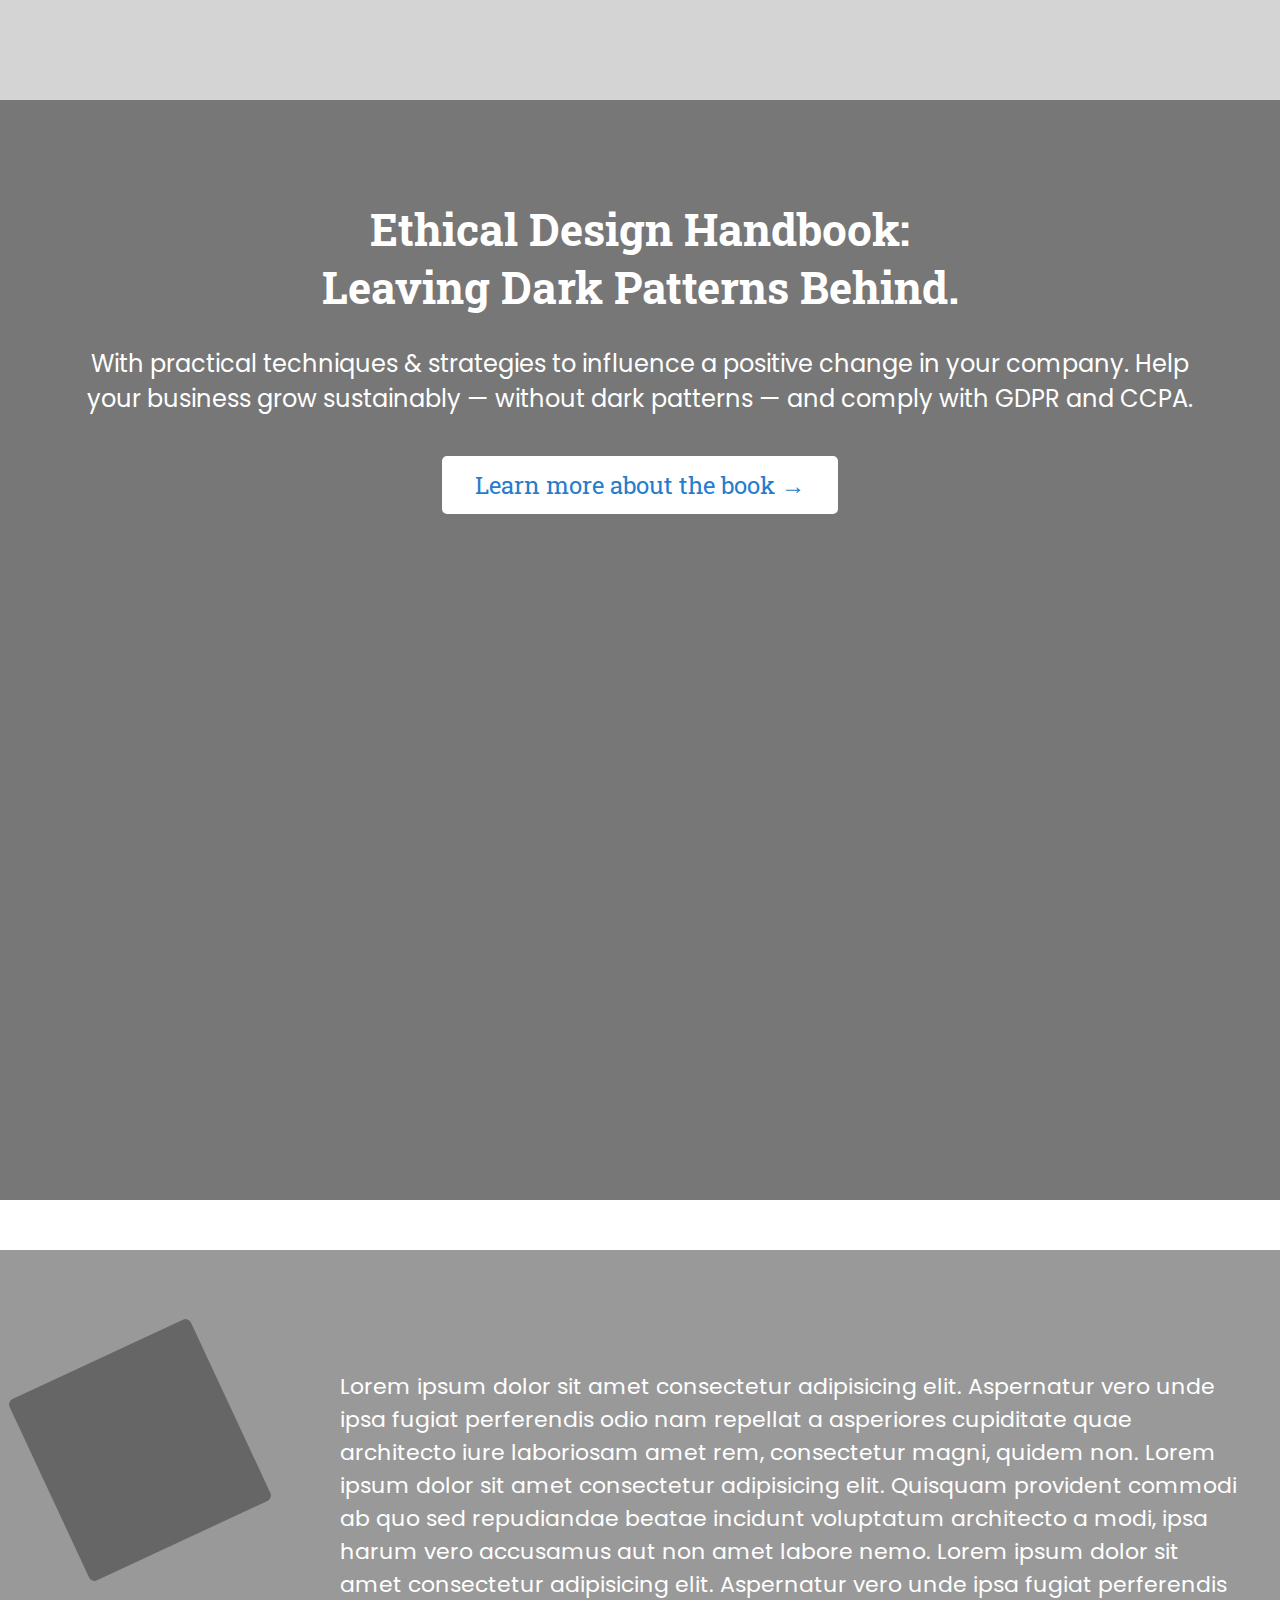
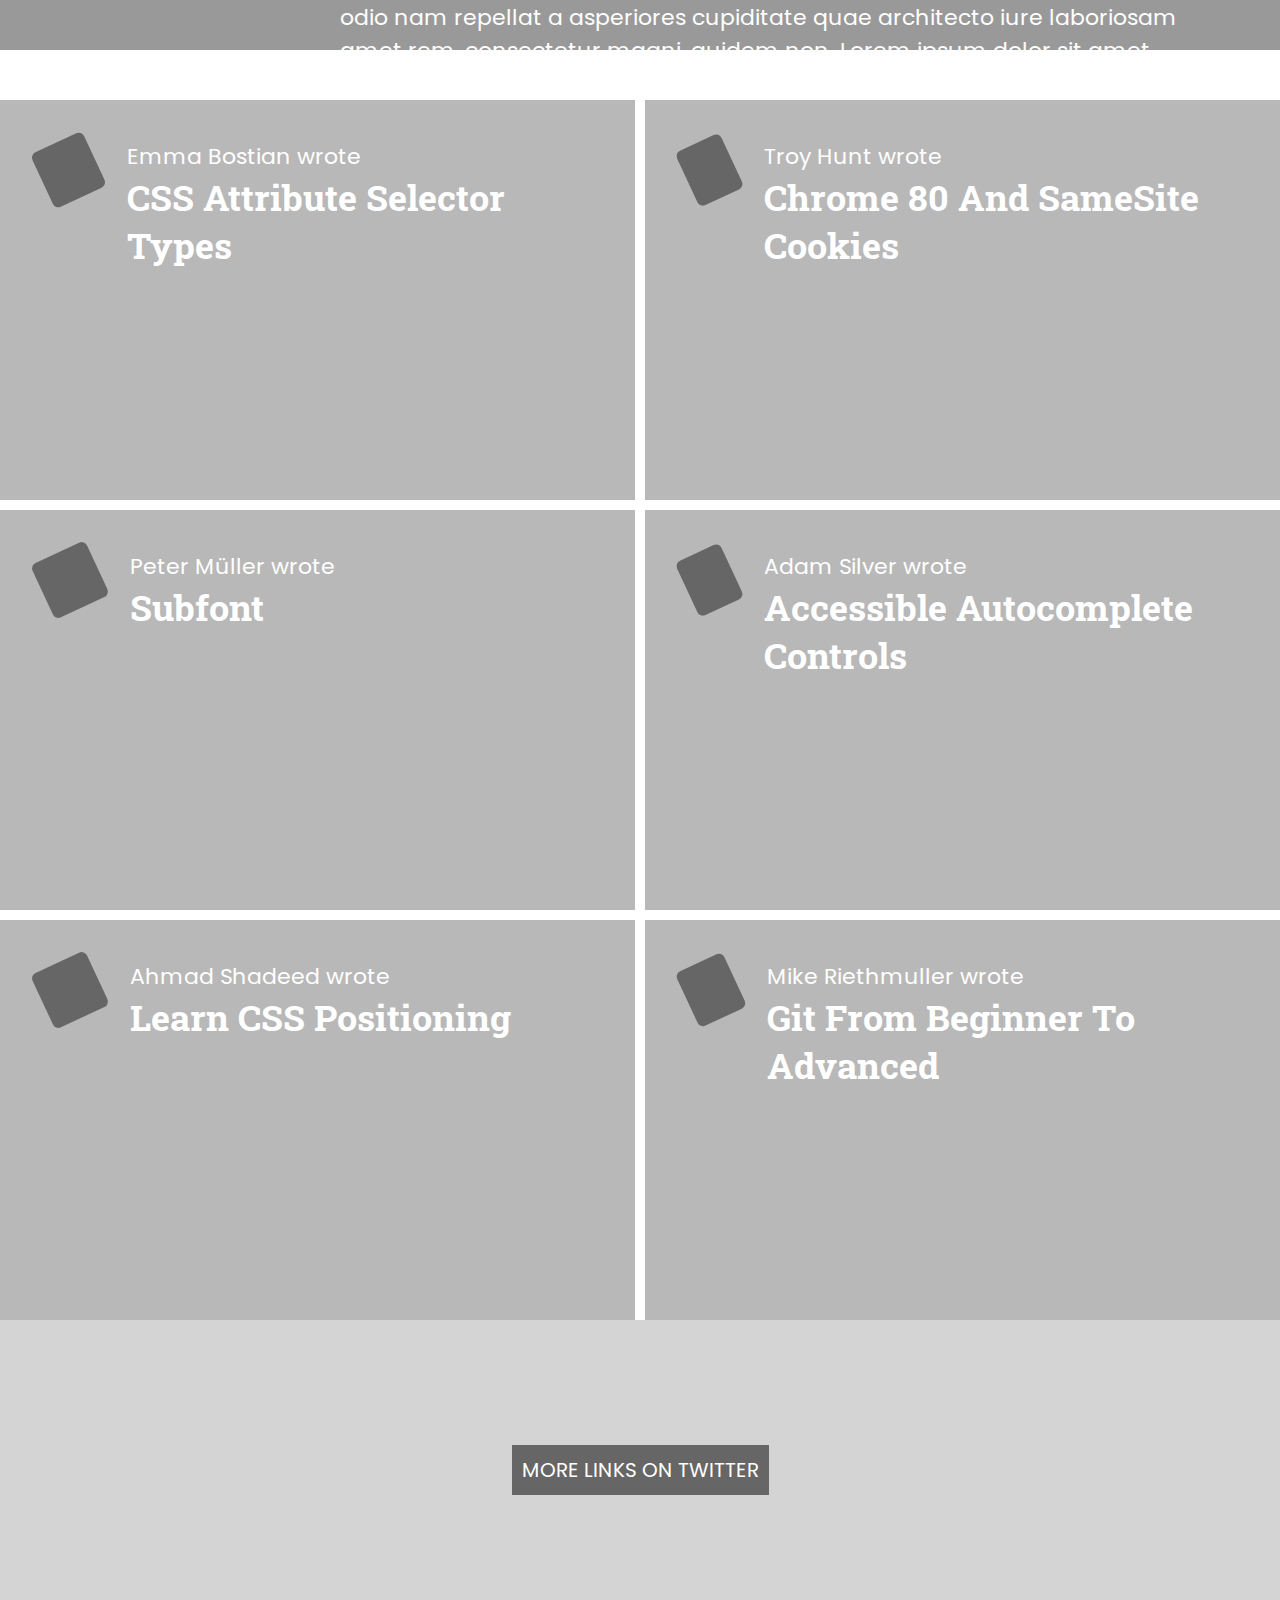
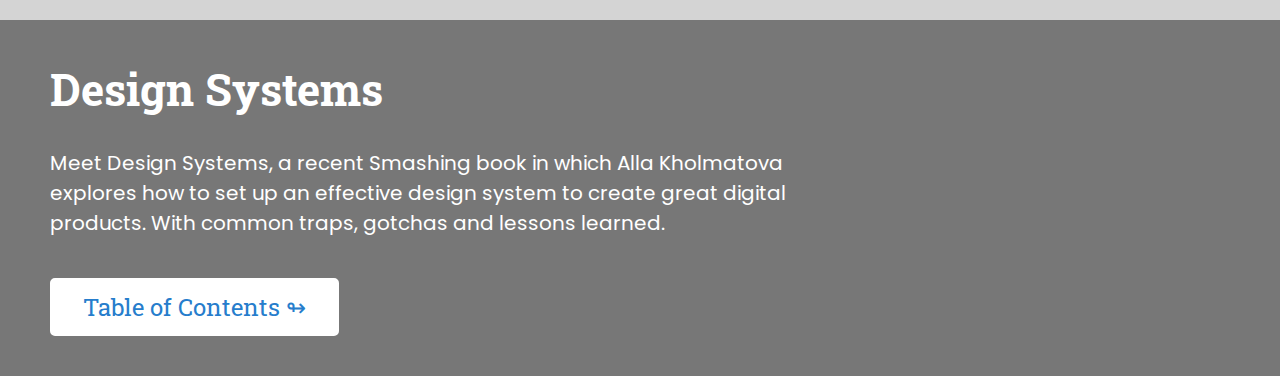
==== commit 04ef9f87: "add small-book" ====
--- a/index.html
+++ b/index.html
@@ -230,6 +230,19 @@
             <a href="#">MORE LINKS ON TWITTER</a>
           </div>
         </section>
+        <section class="handbook small-book">
+          <h1>
+            Design Systems
+          </h1>
+          <p>
+            Meet Design Systems, a recent Smashing book in which Alla Kholmatova
+            explores how to set up an effective design system to create great
+            digital products. With common traps, gotchas and lessons learned.
+          </p>
+          <button class="btn">
+            <span>Table of Contents ↬</span>
+          </button>
+        </section>
       </main>
       <footer></footer>
     </div>
--- a/style.css
+++ b/style.css
@@ -254,3 +254,14 @@
   align-self: flex-start;
   font-size: 2.2rem;
 }
+
+.handbook.small-book {
+  padding: 4rem 5rem;
+  text-align: start;
+  height: auto;
+}
+
+.handbook.small-book p {
+  font-size: 2rem;
+  padding-right: 36%;
+}
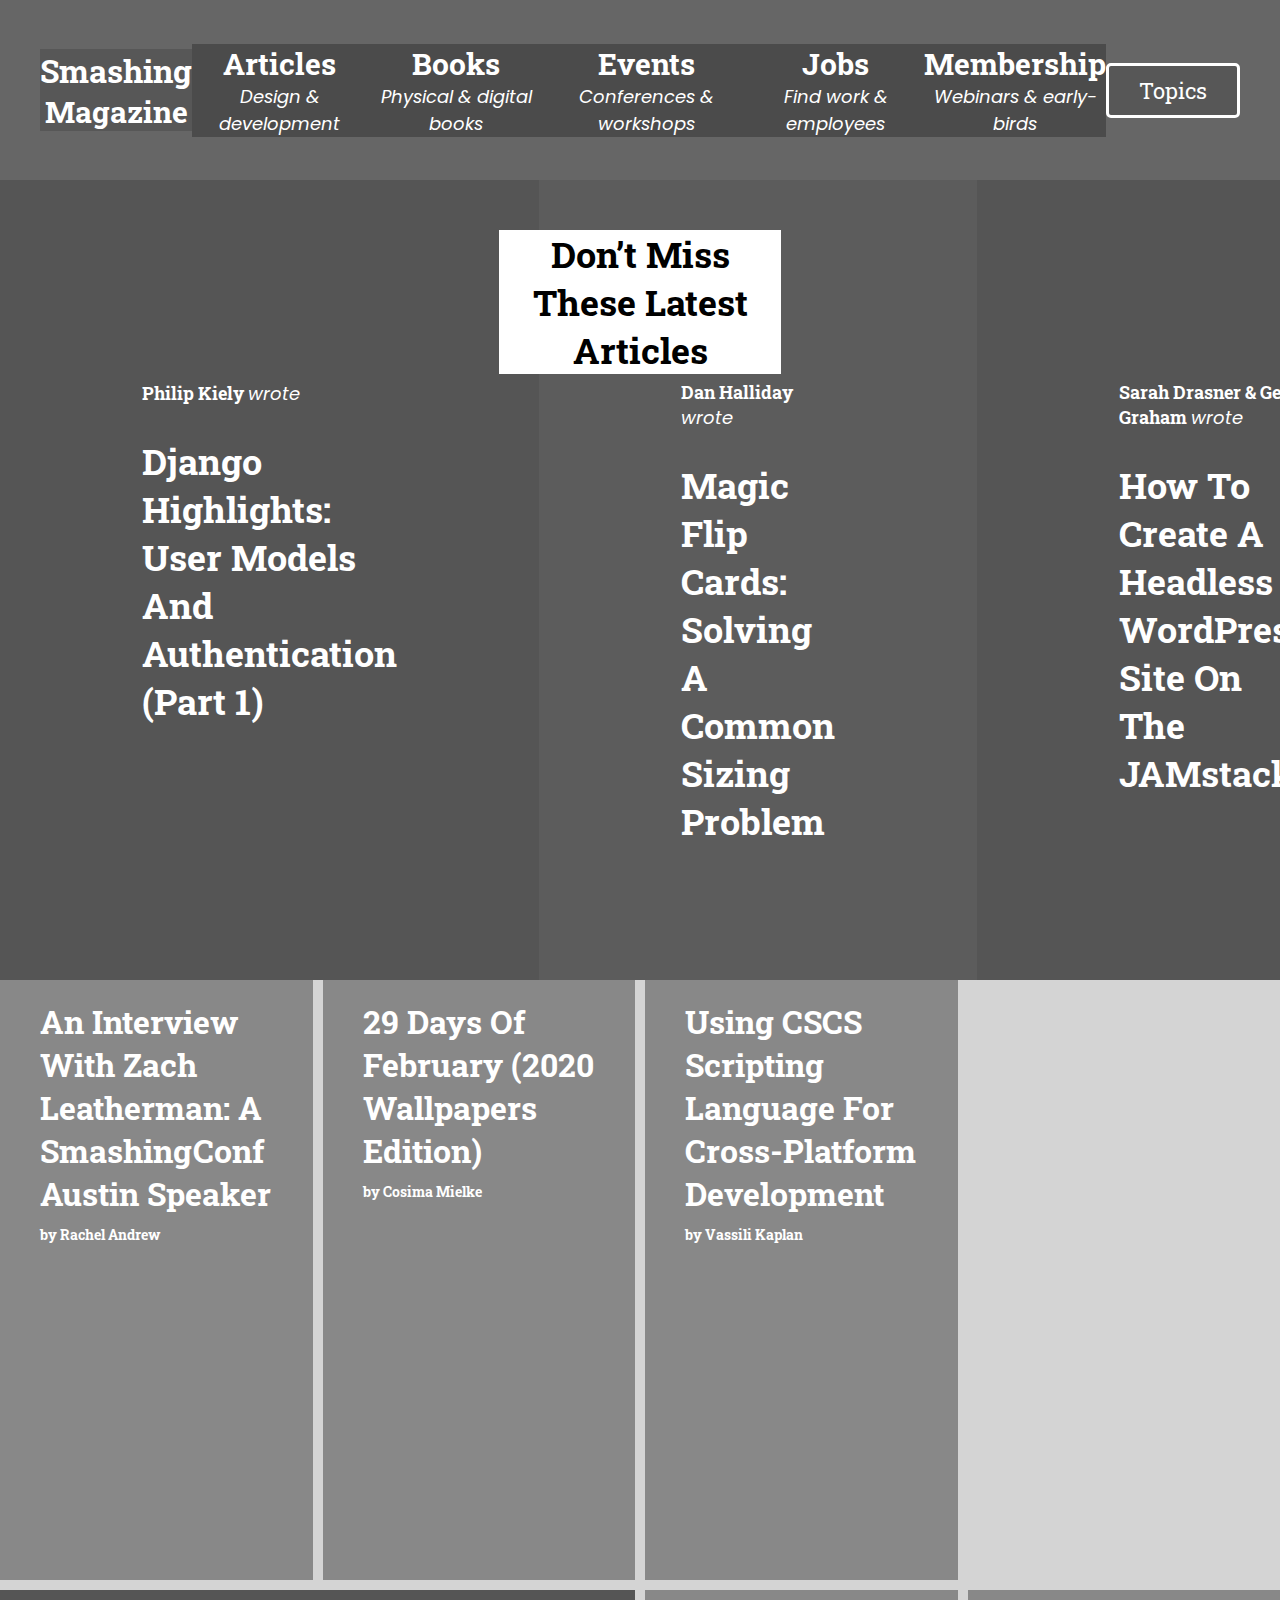
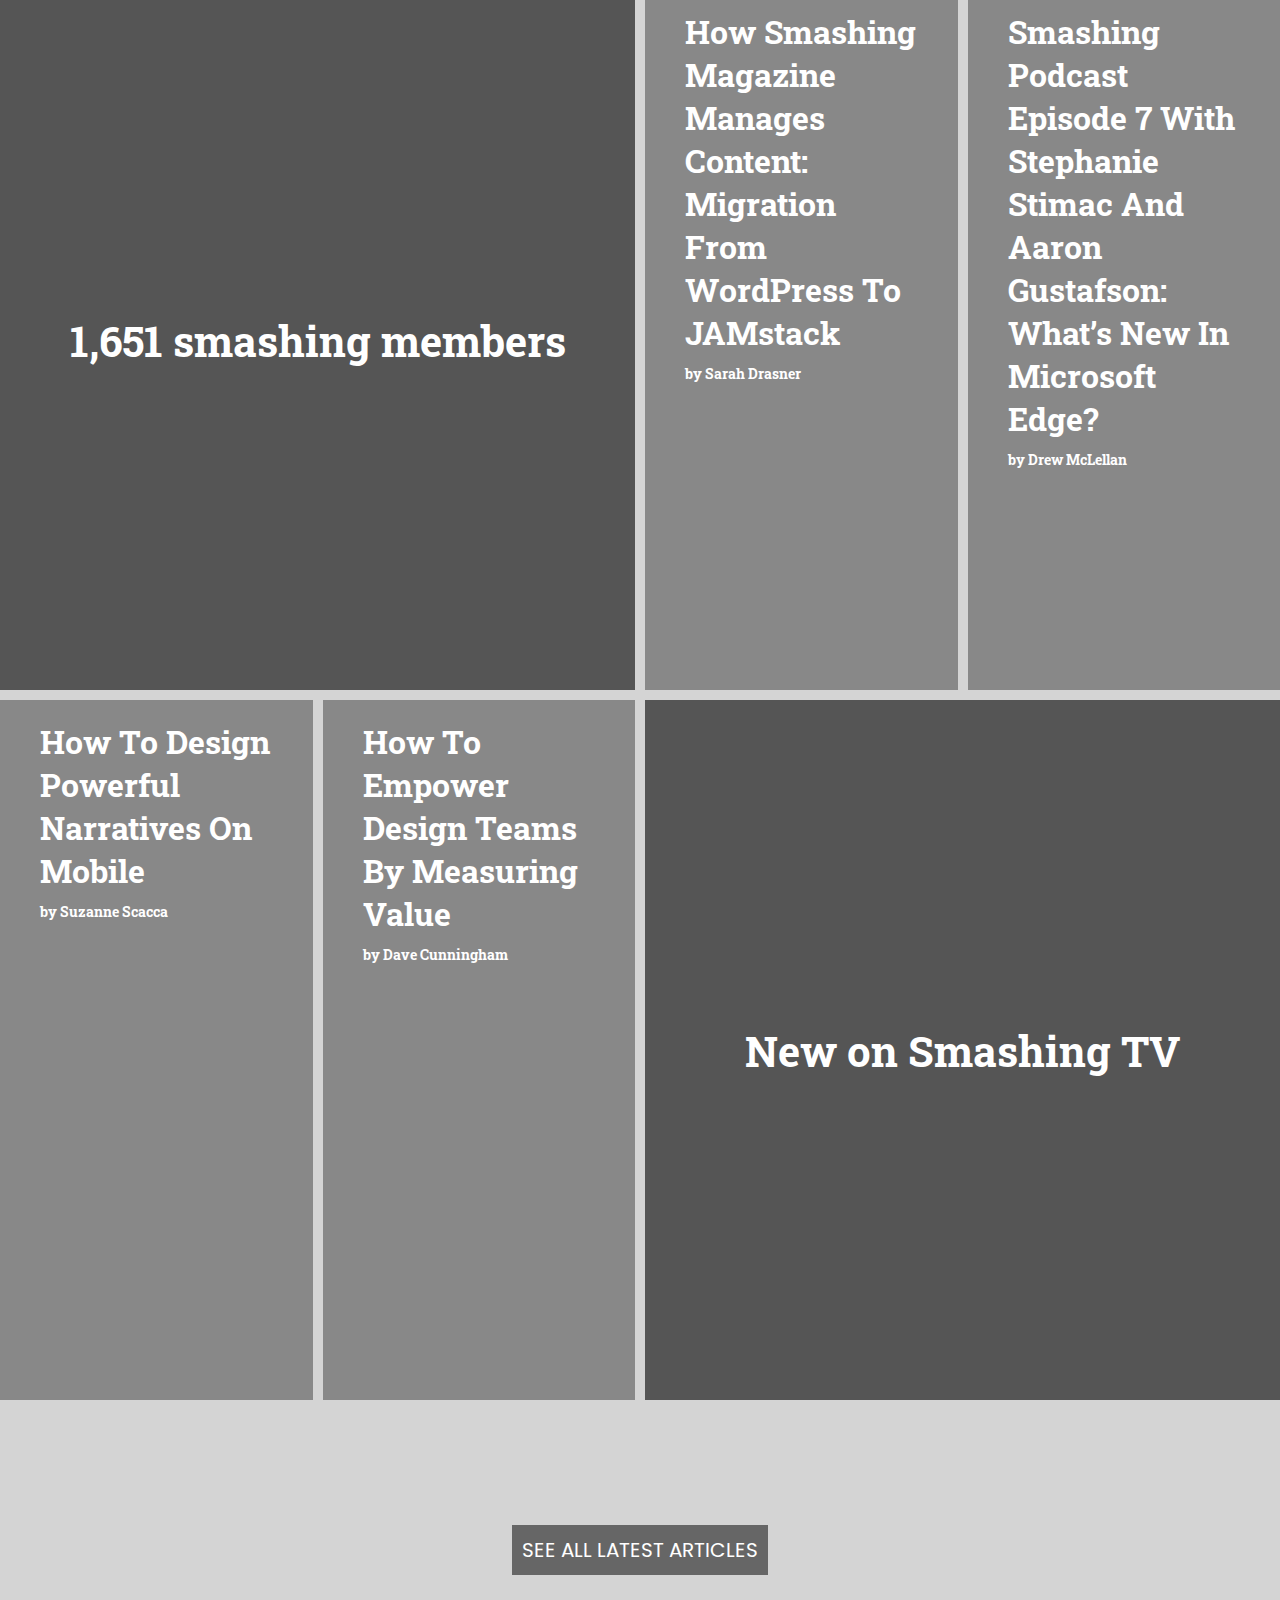
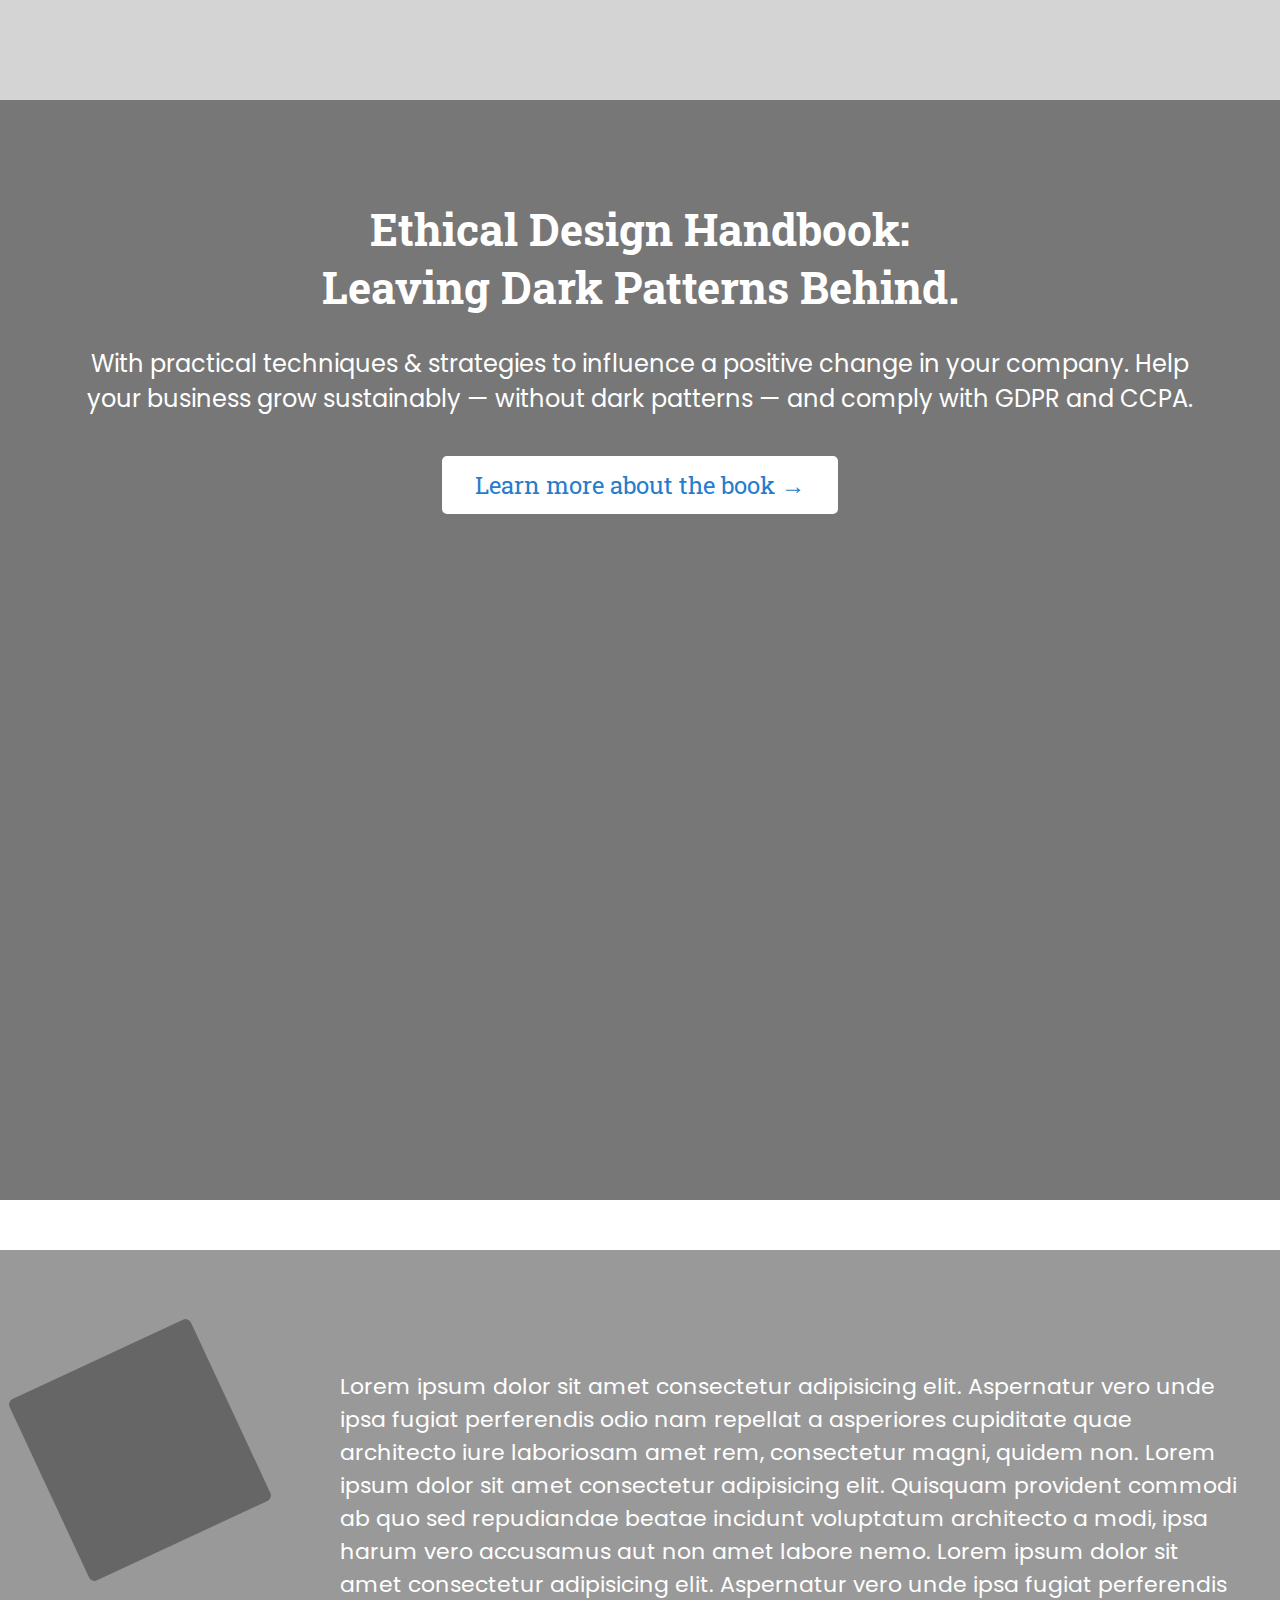
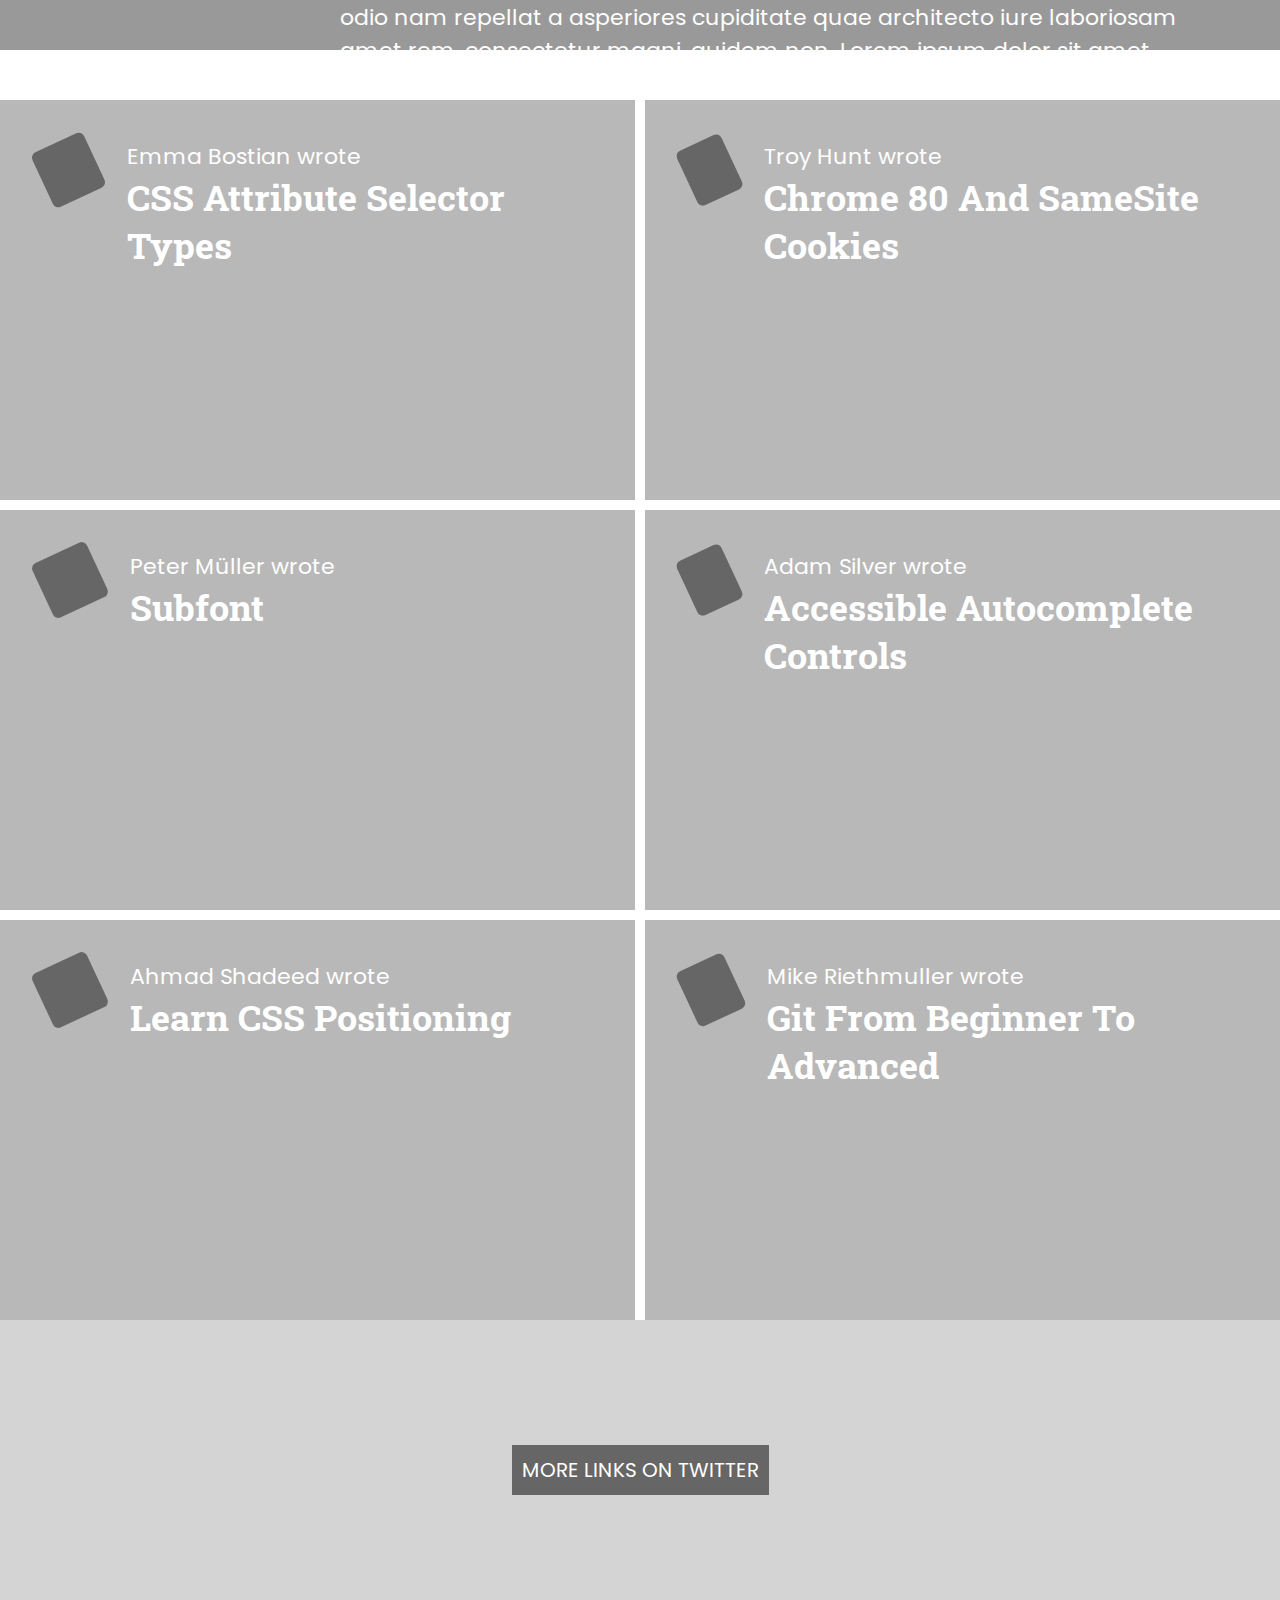
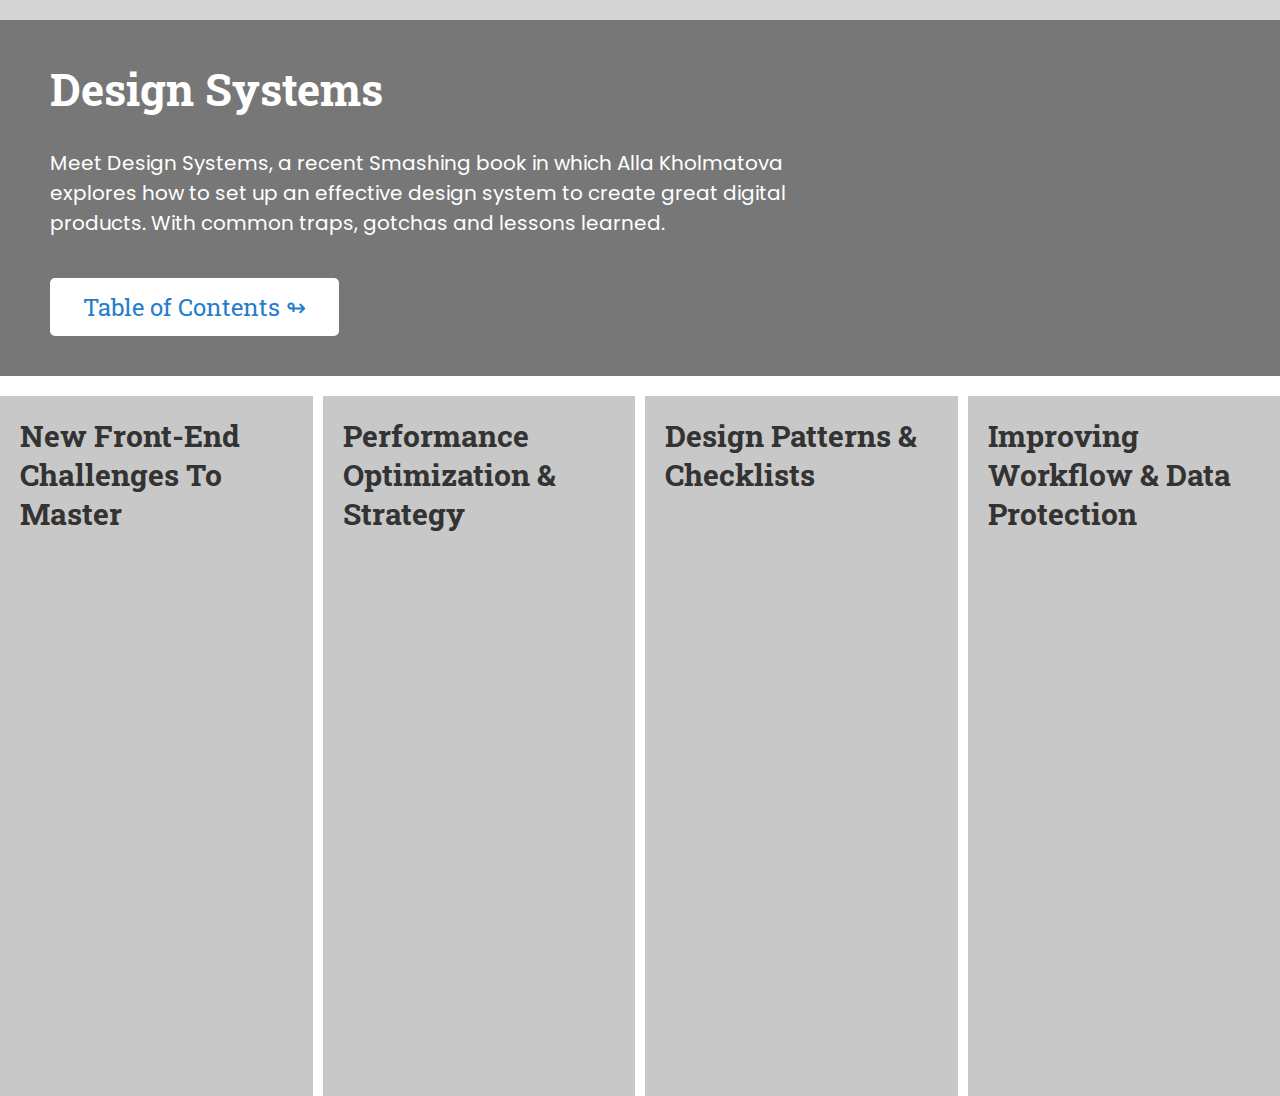
==== commit 29ed50ce: "add curated-posts" ====
--- a/index.html
+++ b/index.html
@@ -243,6 +243,22 @@
             <span>Table of Contents ↬</span>
           </button>
         </section>
+        <section class="curated-posts-container">
+          <article class="curated-posts">
+            <article class="curated-post">
+              <h2>New Front-End Challenges To Master</h2>
+            </article>
+            <article class="curated-post">
+              <h2>Performance Optimization & Strategy</h2>
+            </article>
+            <article class="curated-post">
+              <h2>Design Patterns & Checklists</h2>
+            </article>
+            <article class="curated-post">
+              <h2>Improving Workflow & Data Protection</h2>
+            </article>
+          </article>
+        </section>
       </main>
       <footer></footer>
     </div>
--- a/style.css
+++ b/style.css
@@ -265,3 +265,22 @@
   font-size: 2rem;
   padding-right: 36%;
 }
+
+/* curated-posts */
+
+.curated-posts {
+  margin-top: 2rem;
+  display: grid;
+  gap: 1rem;
+  grid-template-columns: repeat(4, 1fr);
+}
+
+.curated-posts h2 {
+  color: #333;
+}
+
+.curated-post {
+  height: 70rem;
+  padding: 2rem;
+  background: #c8c8c8;
+}
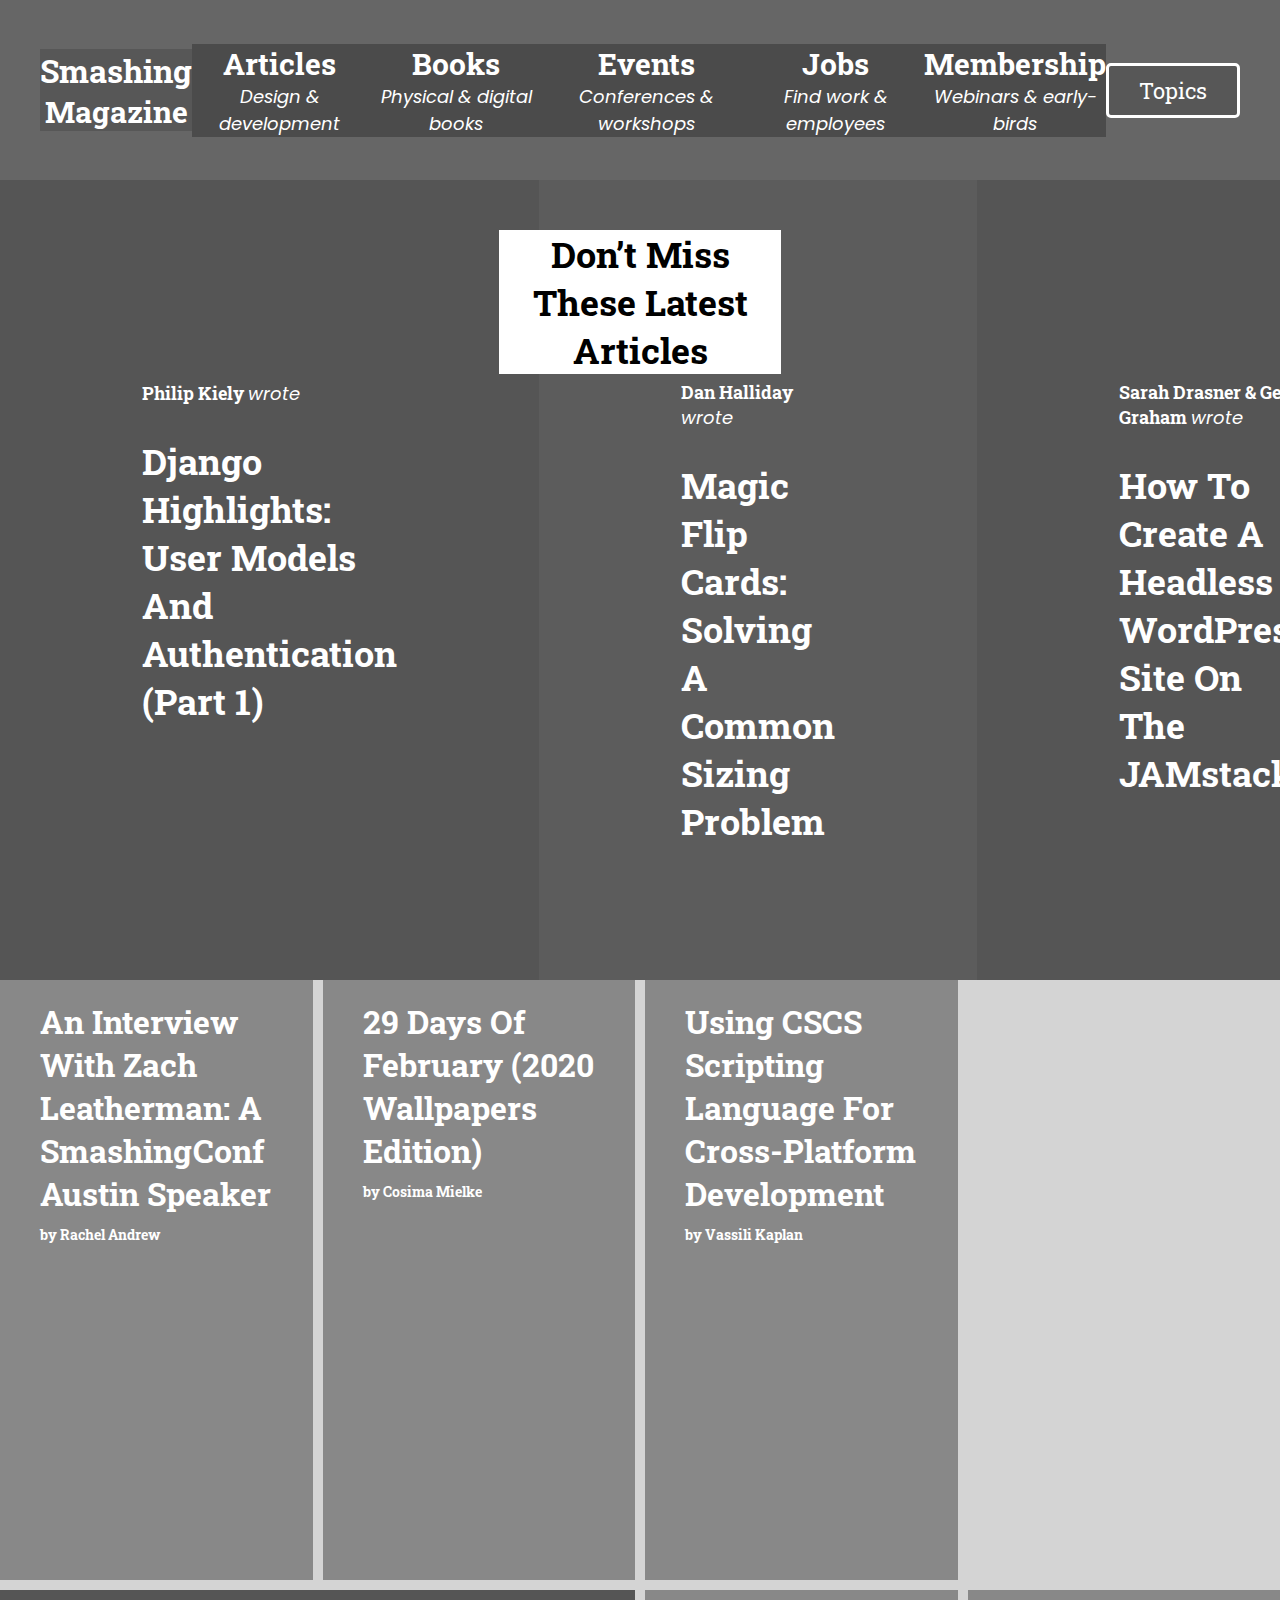
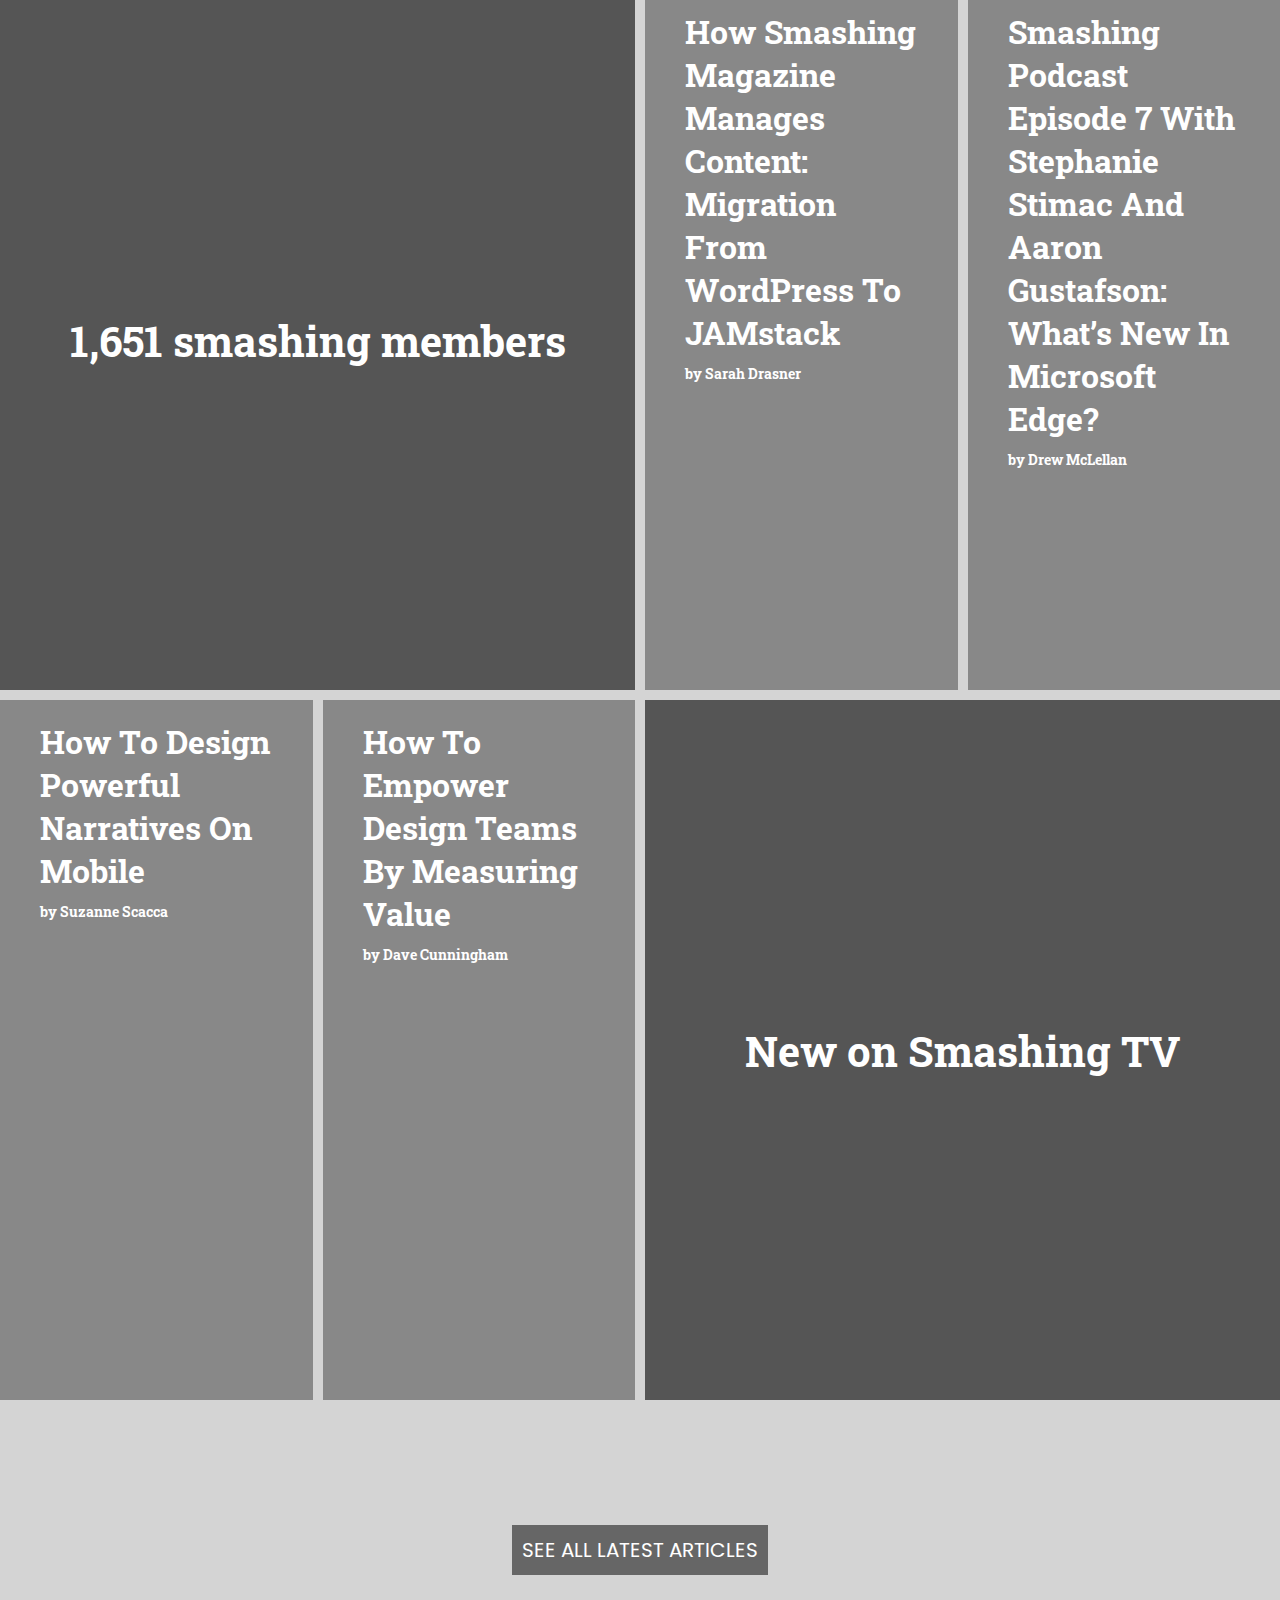
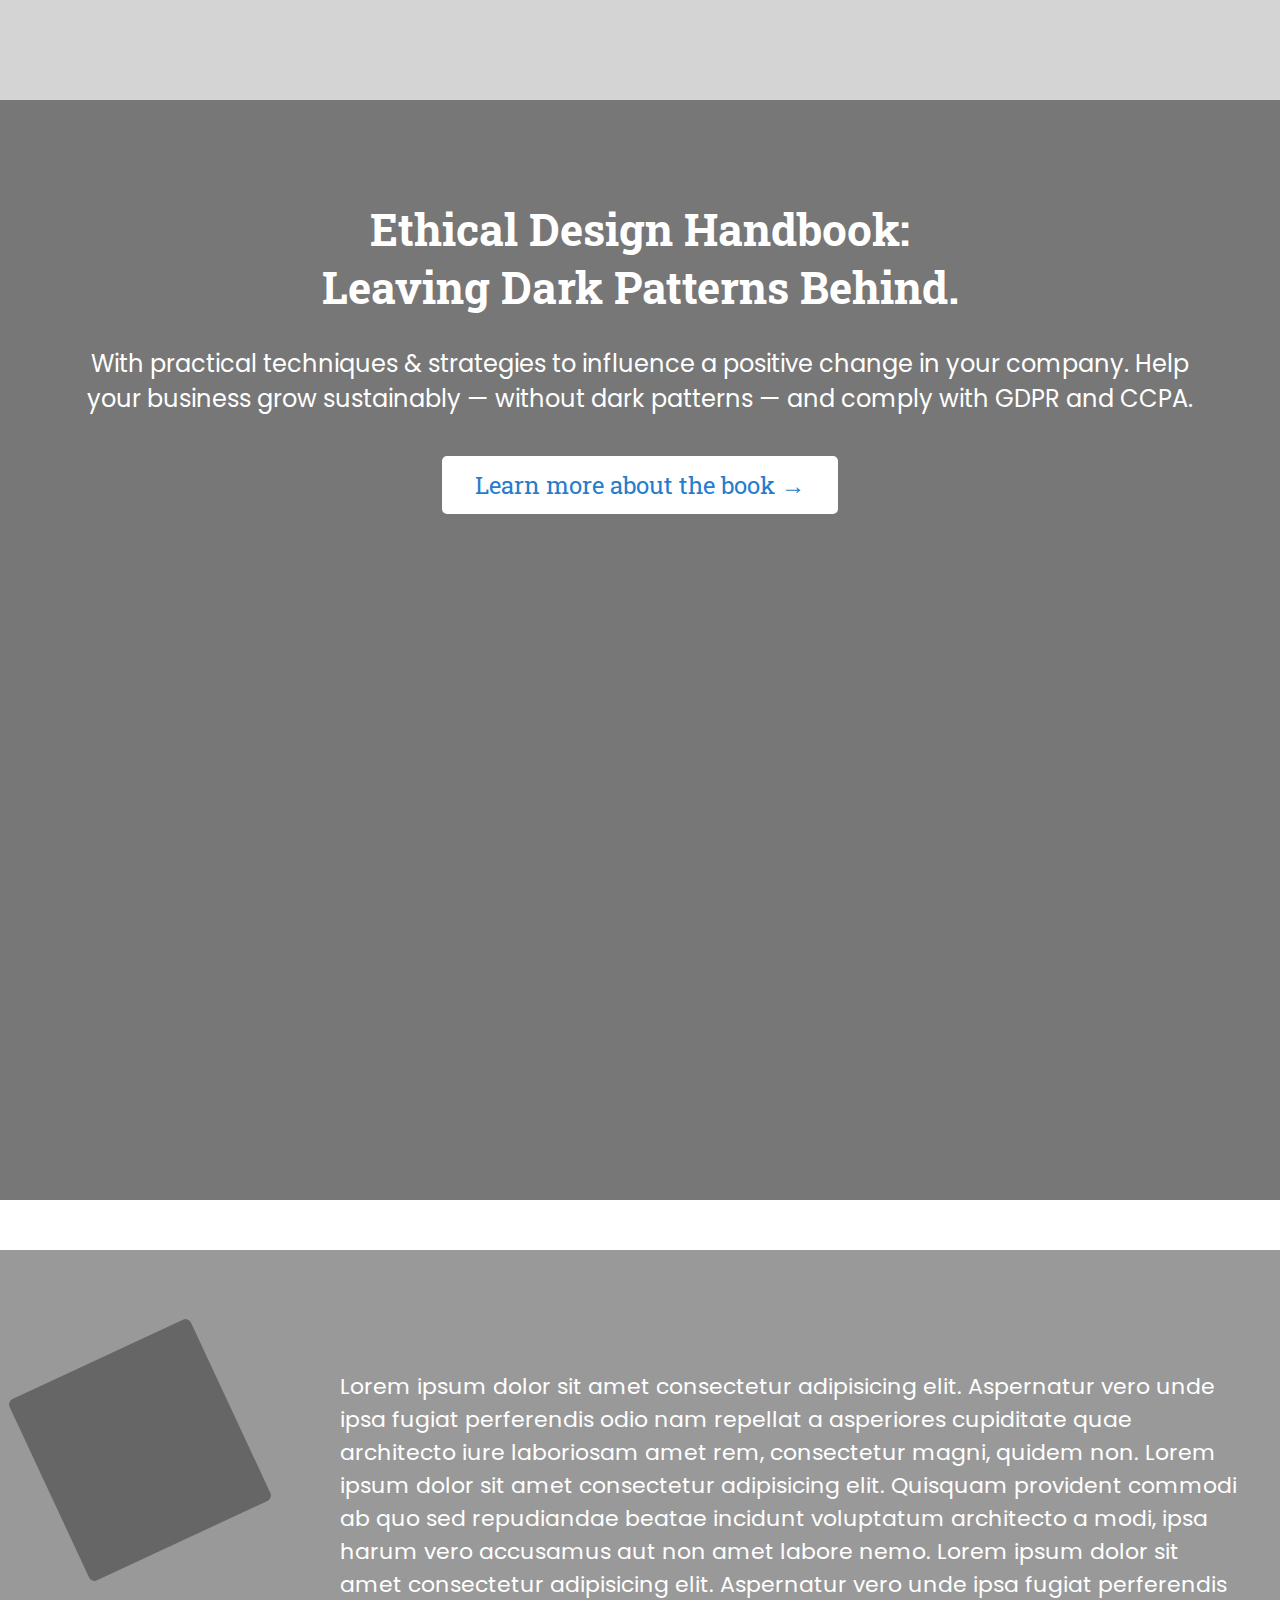
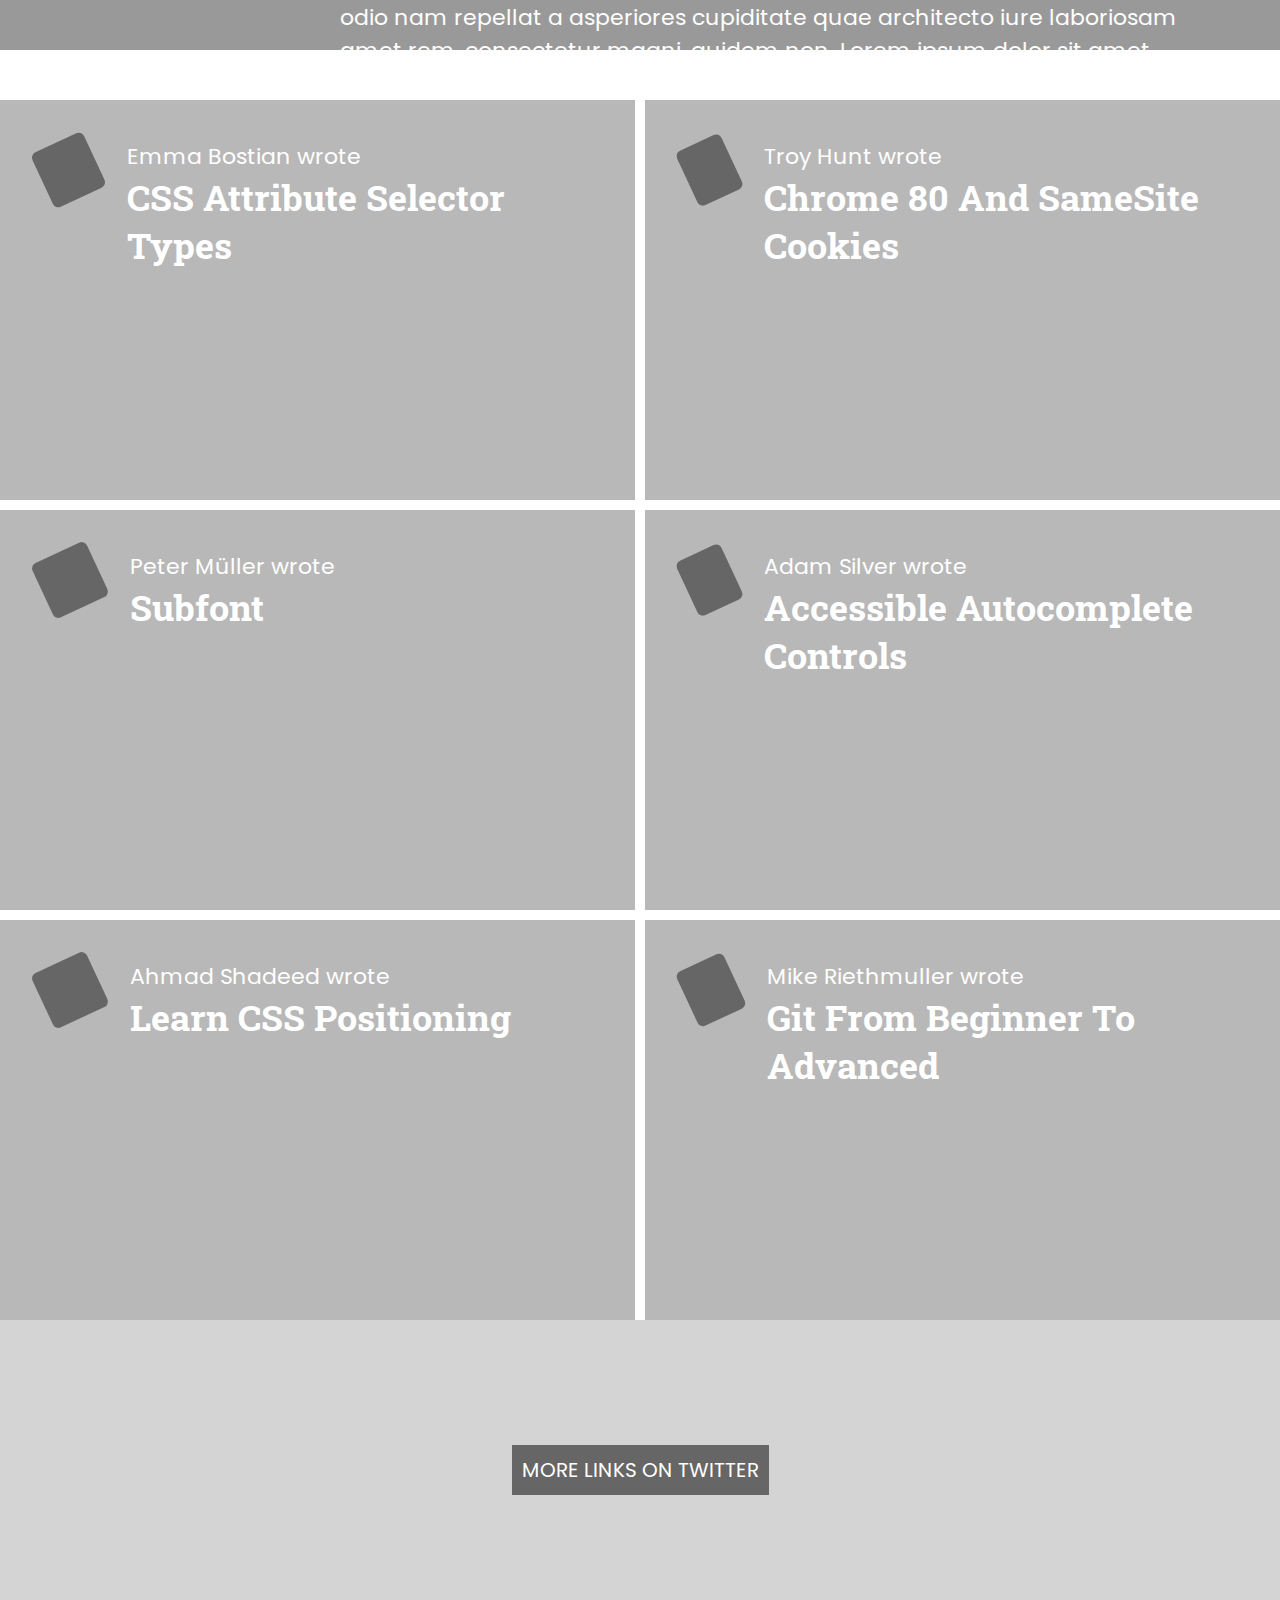
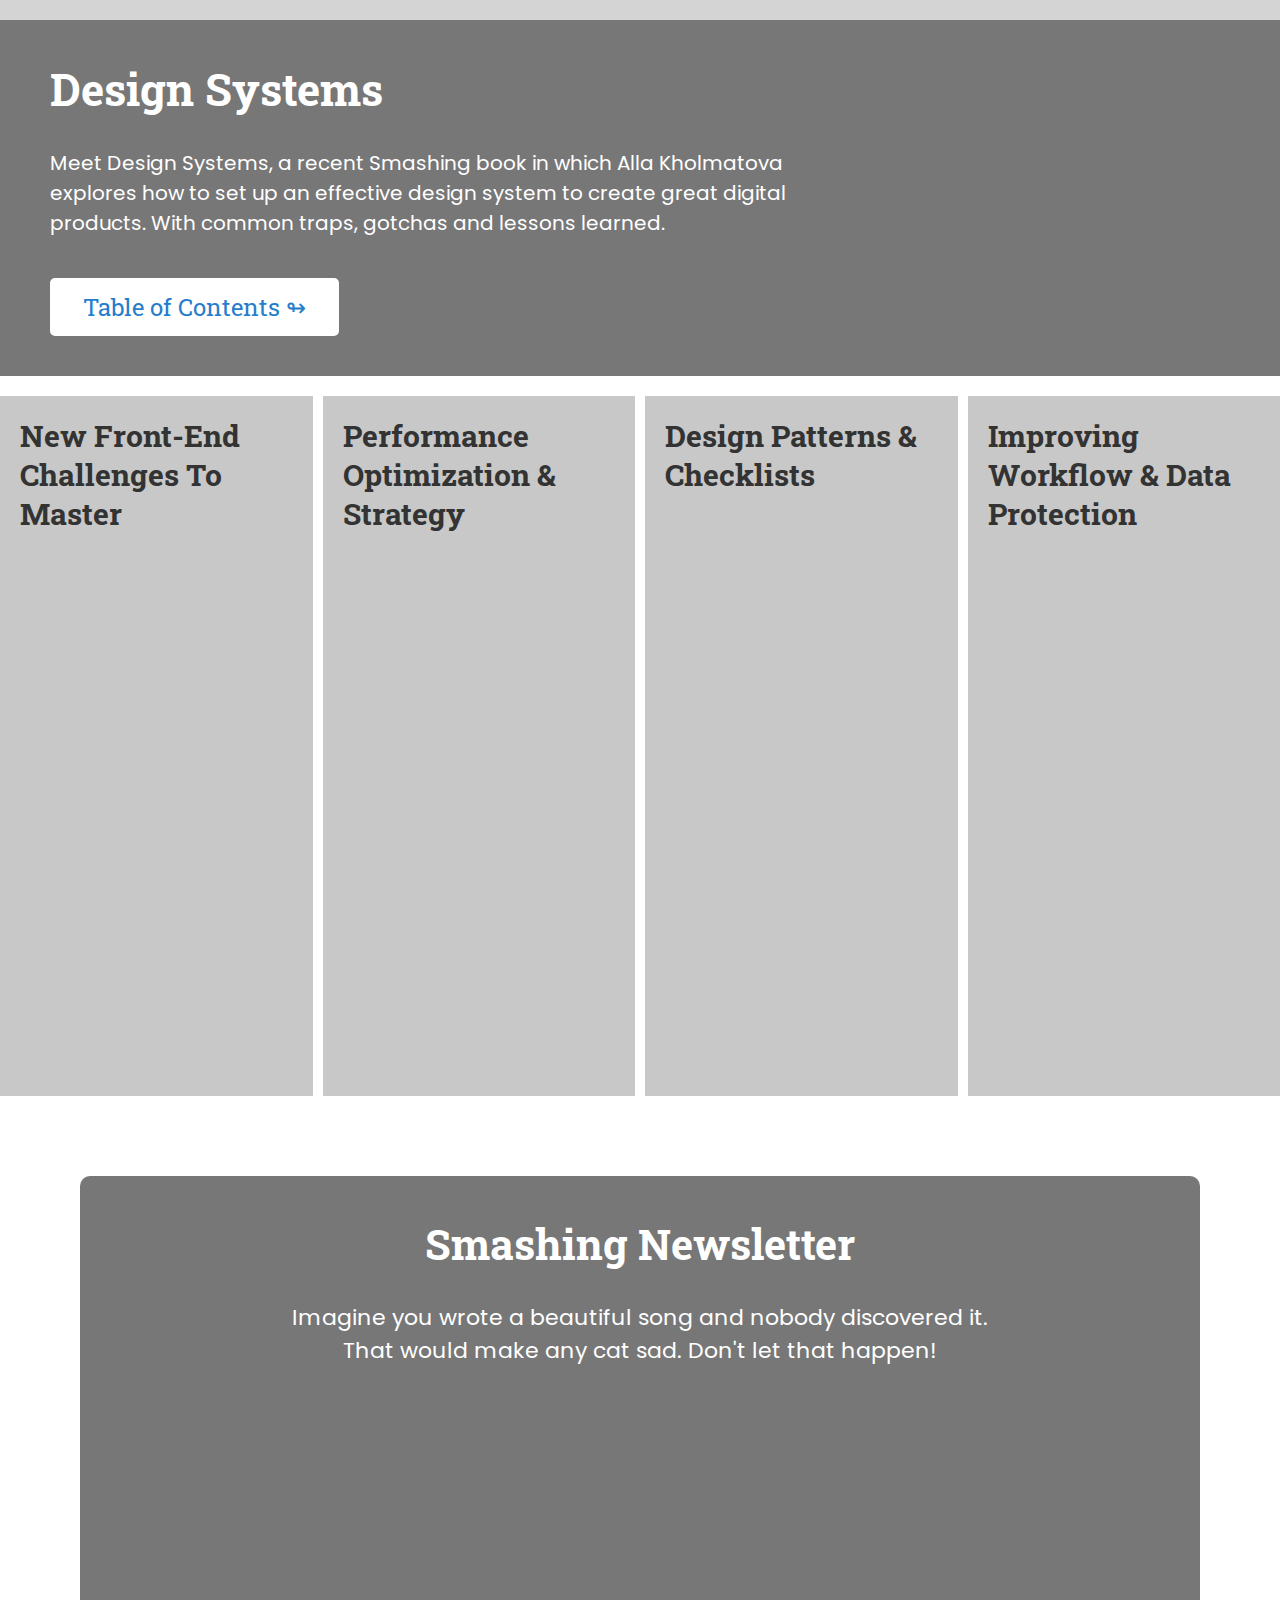
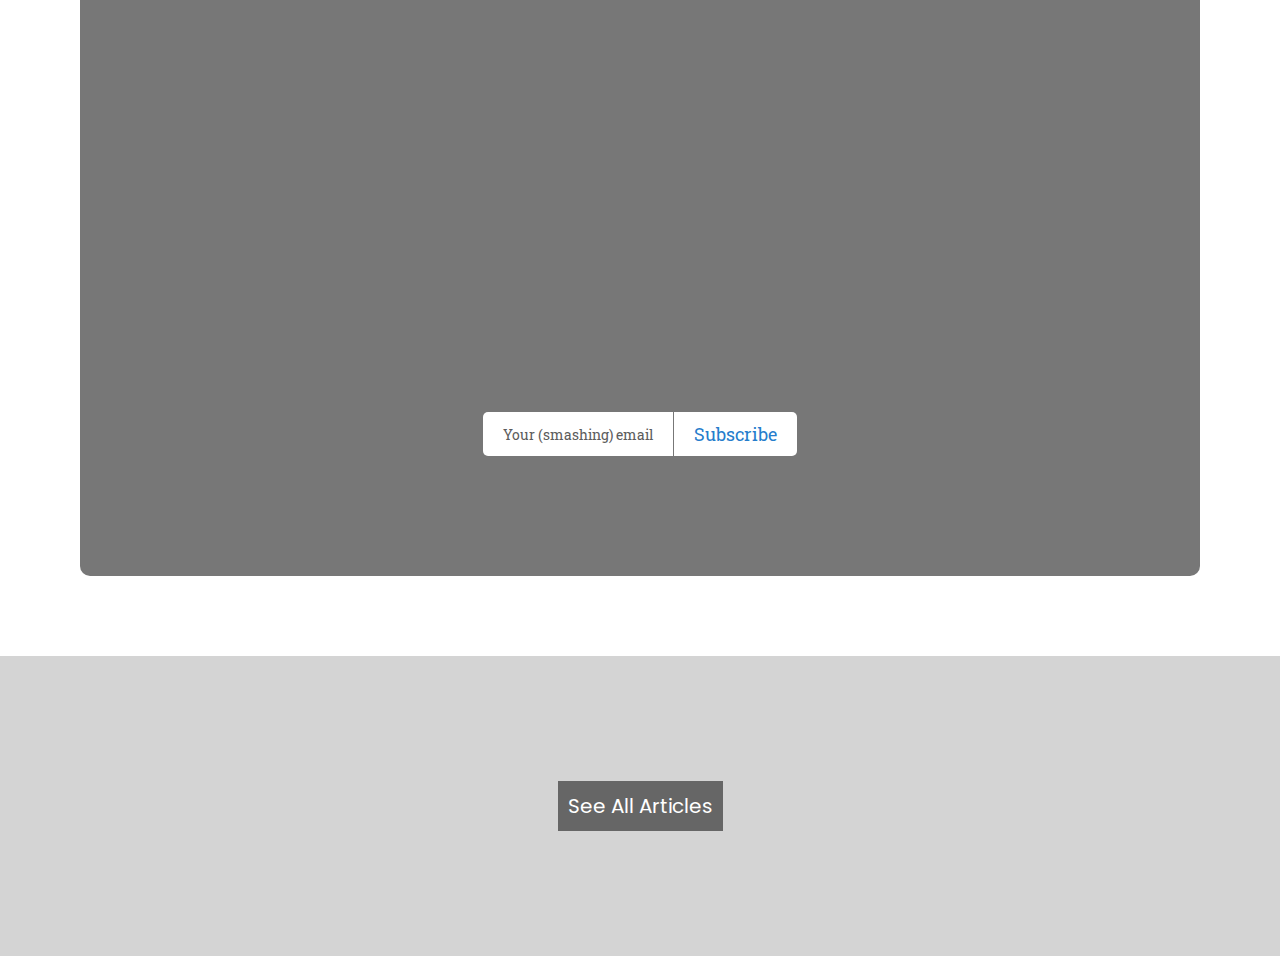
==== commit db9726df: "add smashing-newsletter" ====
--- a/index.html
+++ b/index.html
@@ -258,6 +258,23 @@
               <h2>Improving Workflow & Data Protection</h2>
             </article>
           </article>
+          <article class="smashing-newsletter">
+            <hgroup>
+              <h2>Smashing Newsletter</h2>
+              <p>
+                Imagine you wrote a beautiful song and nobody discovered it.
+                <br />
+                That would make any cat sad. Don't let that happen!
+              </p>
+            </hgroup>
+            <button class="btn">
+              <span>Your (smashing) email</span>
+              <span>Subscribe</span>
+            </button>
+          </article>
+          <div class="see-all">
+            <a href="#">See All Articles</a>
+          </div>
         </section>
       </main>
       <footer></footer>
--- a/style.css
+++ b/style.css
@@ -284,3 +284,53 @@
   padding: 2rem;
   background: #c8c8c8;
 }
+
+/* smashing-newsletter */
+
+.smashing-newsletter {
+  margin: 8rem;
+  padding: 4rem;
+  display: flex;
+  align-items: center;
+  flex-direction: column;
+  justify-content: space-between;
+  height: 1000px;
+  text-align: center;
+  border-radius: 10px;
+  background: #777;
+}
+
+.smashing-newsletter h2 {
+  font-size: 4.2rem;
+}
+
+.smashing-newsletter p {
+  margin-top: 3rem;
+  font-size: 2.2rem;
+}
+
+.smashing-newsletter .btn {
+  display: flex;
+  align-items: center;
+  margin-bottom: 8rem;
+  border: 0;
+  padding: 0;
+  background: #fff;
+}
+
+.smashing-newsletter .btn > * {
+  padding: 1rem 2rem;
+}
+
+.smashing-newsletter .btn > *:first-child {
+  color: rgb(92, 92, 92);
+  font-size: 1.4rem;
+}
+
+.smashing-newsletter .btn > *:last-child {
+  padding-left: 2rem;
+  height: 100%;
+  color: rgb(38, 125, 204);
+  font-size: 1.8rem;
+  border-left: 1px solid #777;
+}
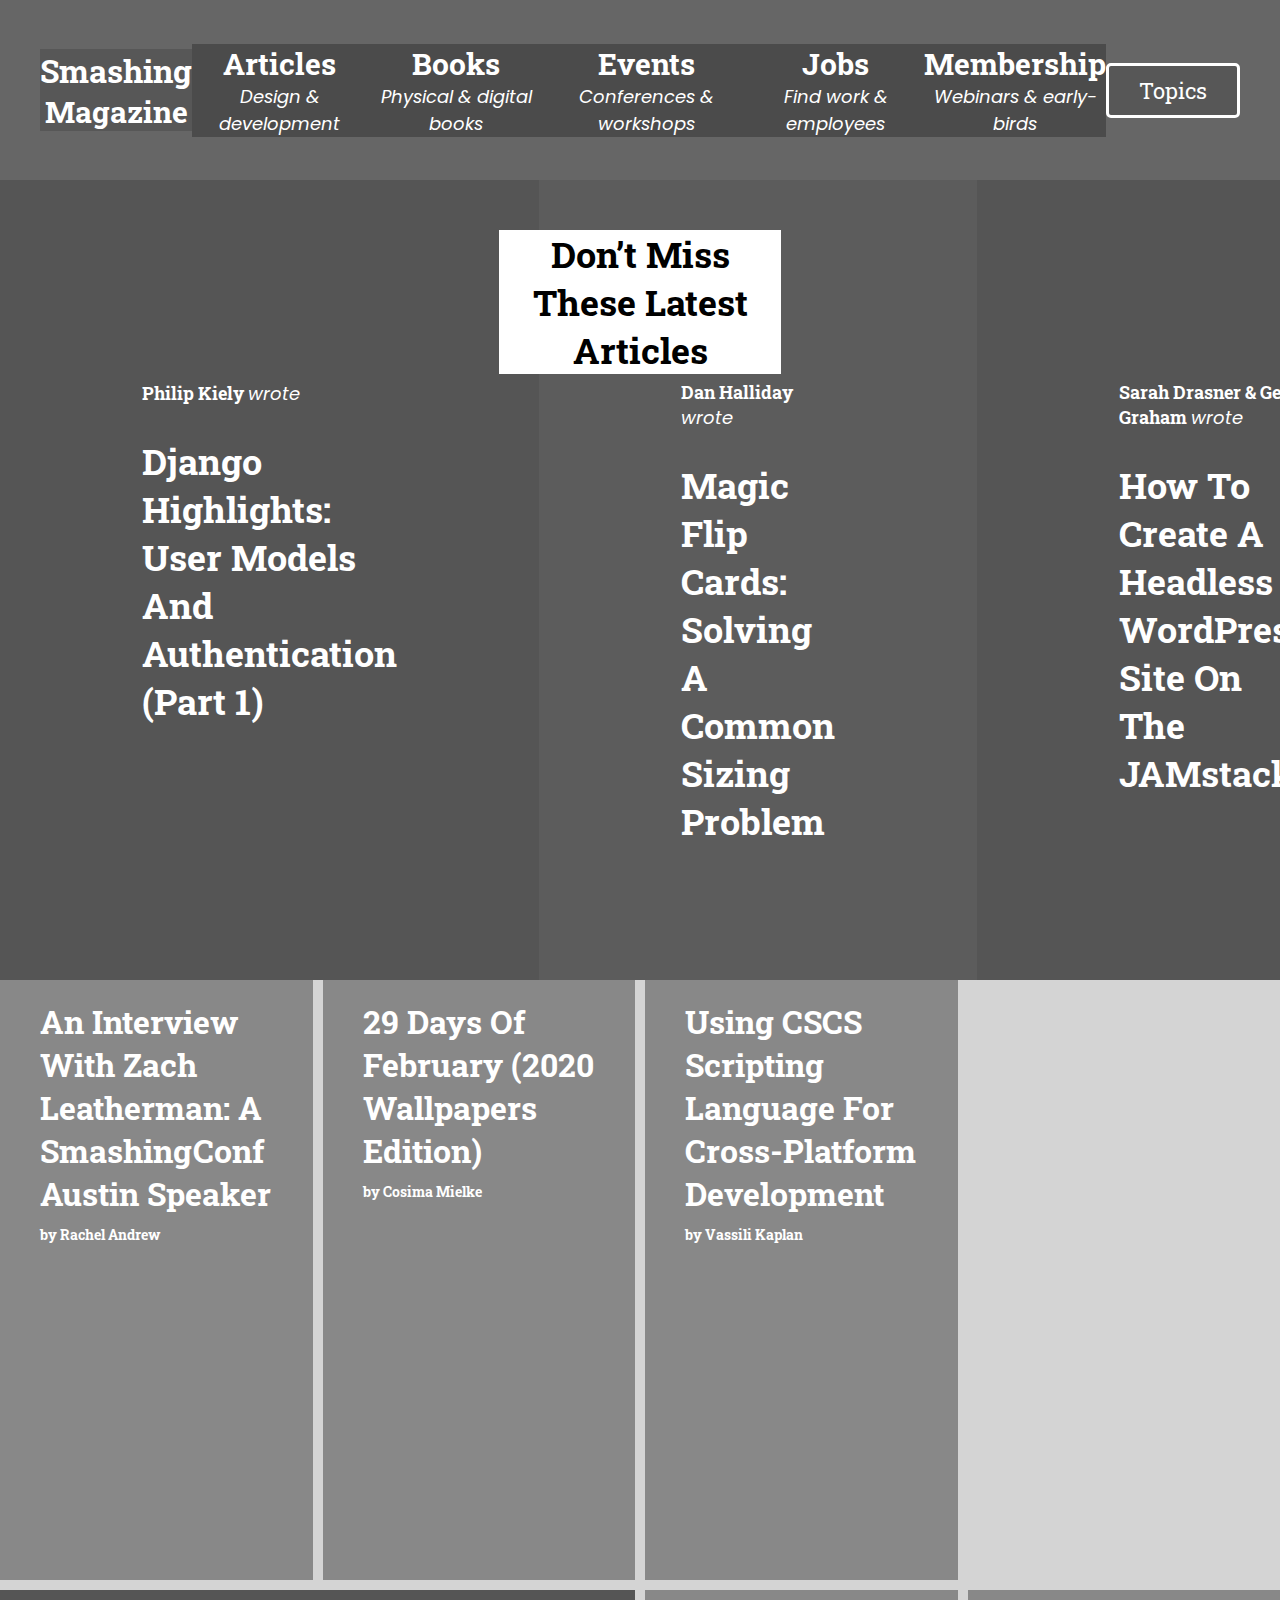
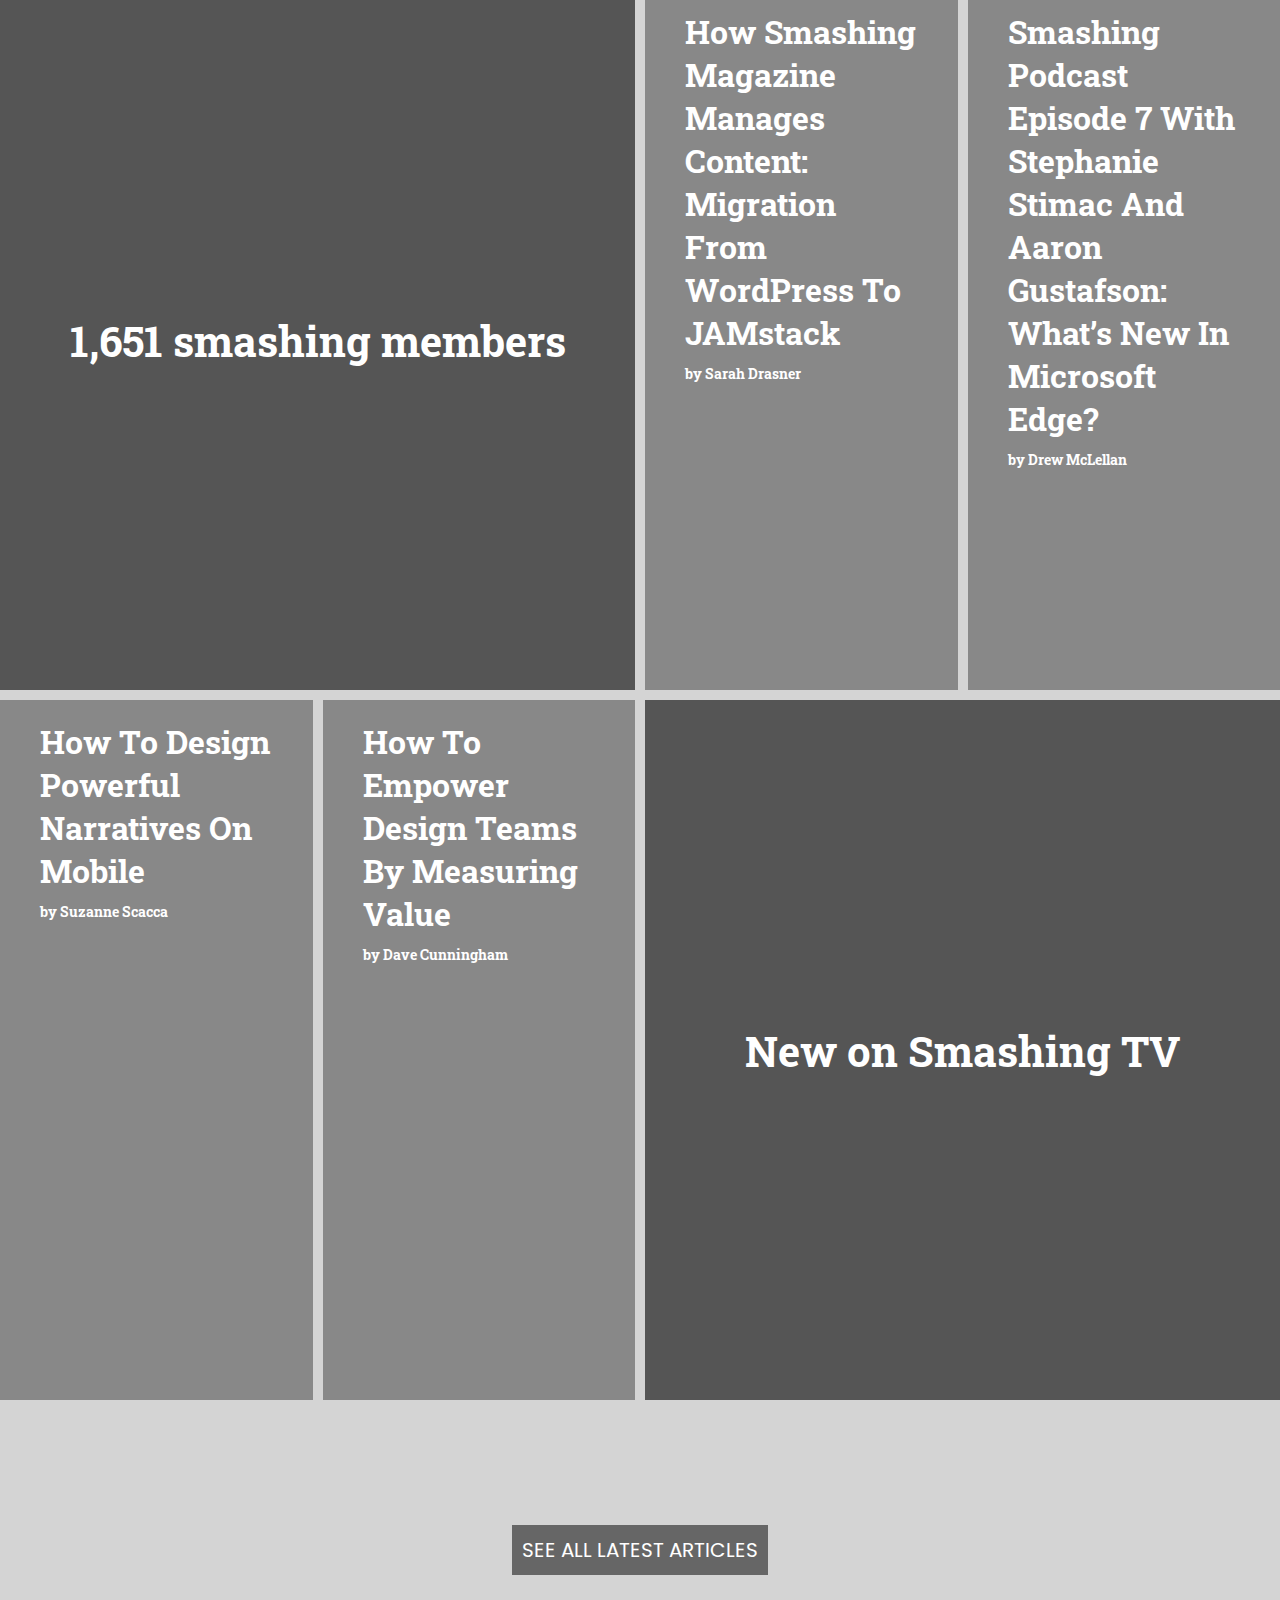
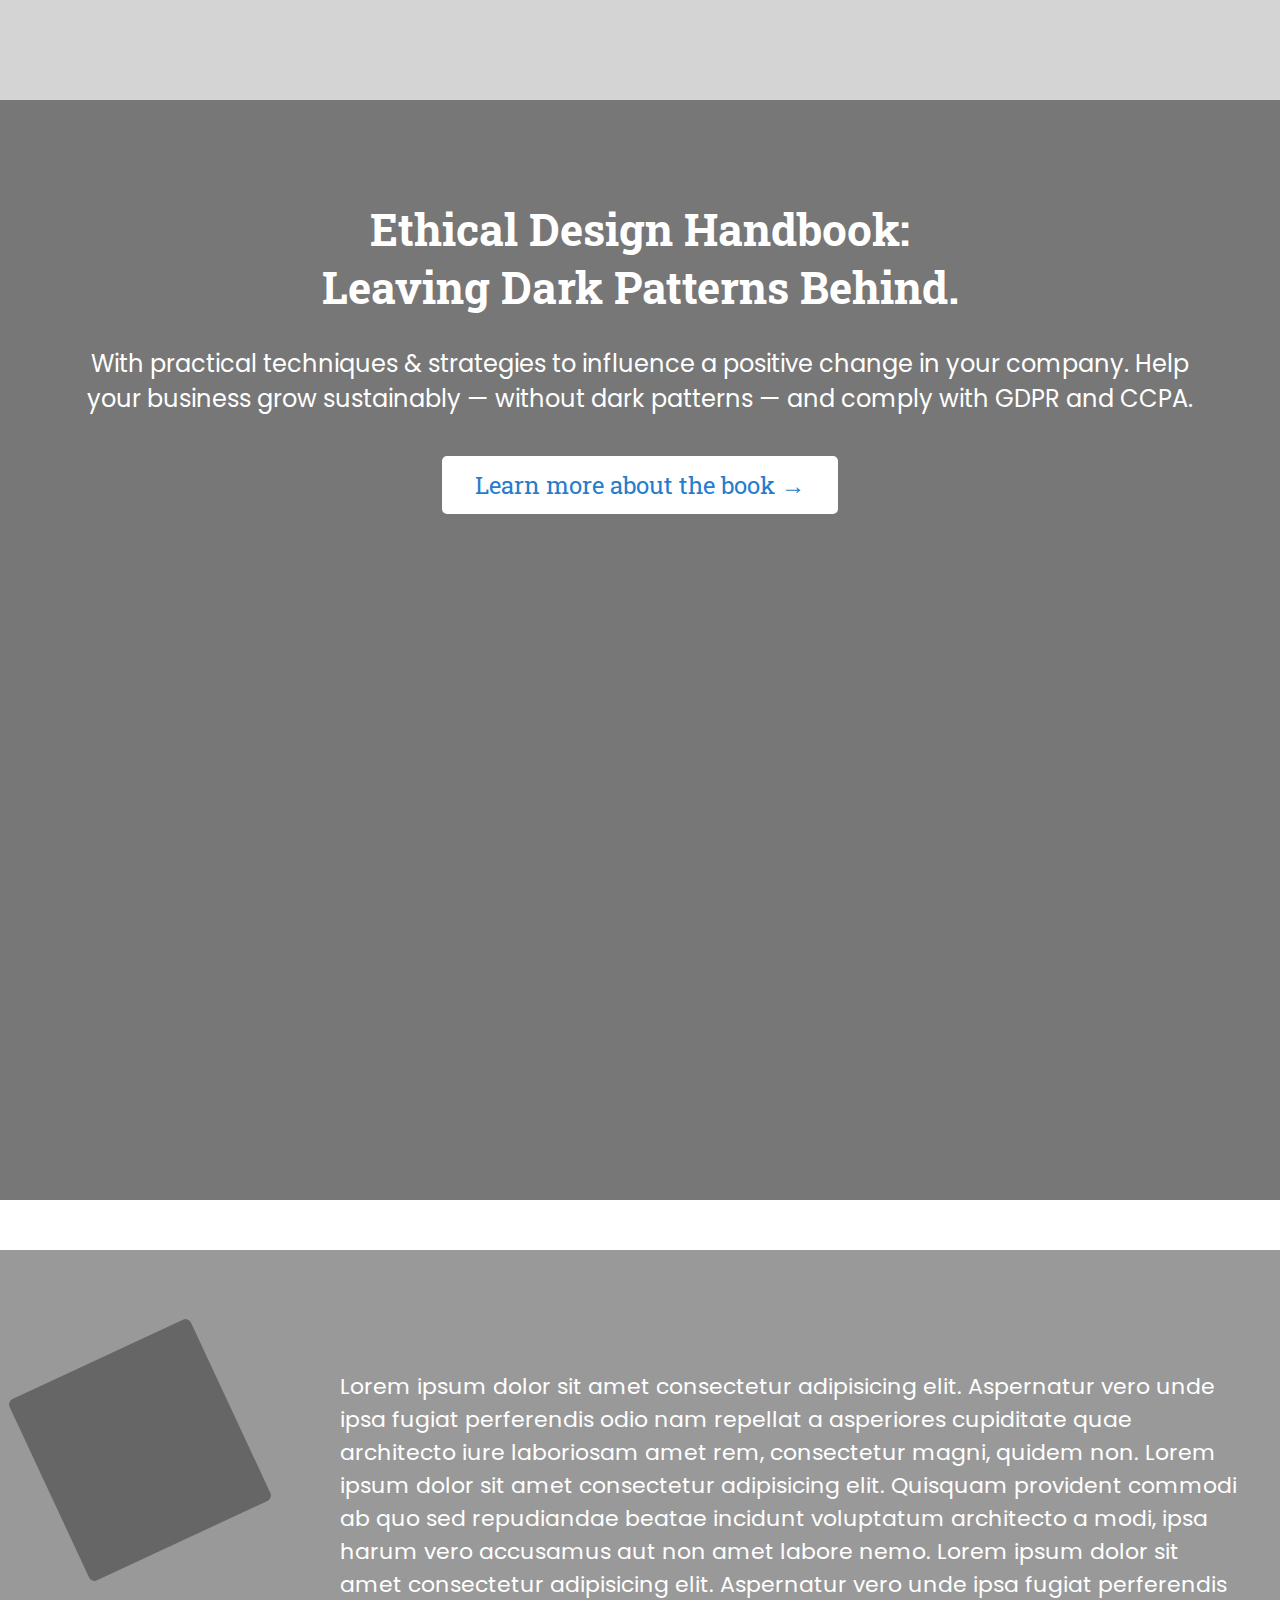
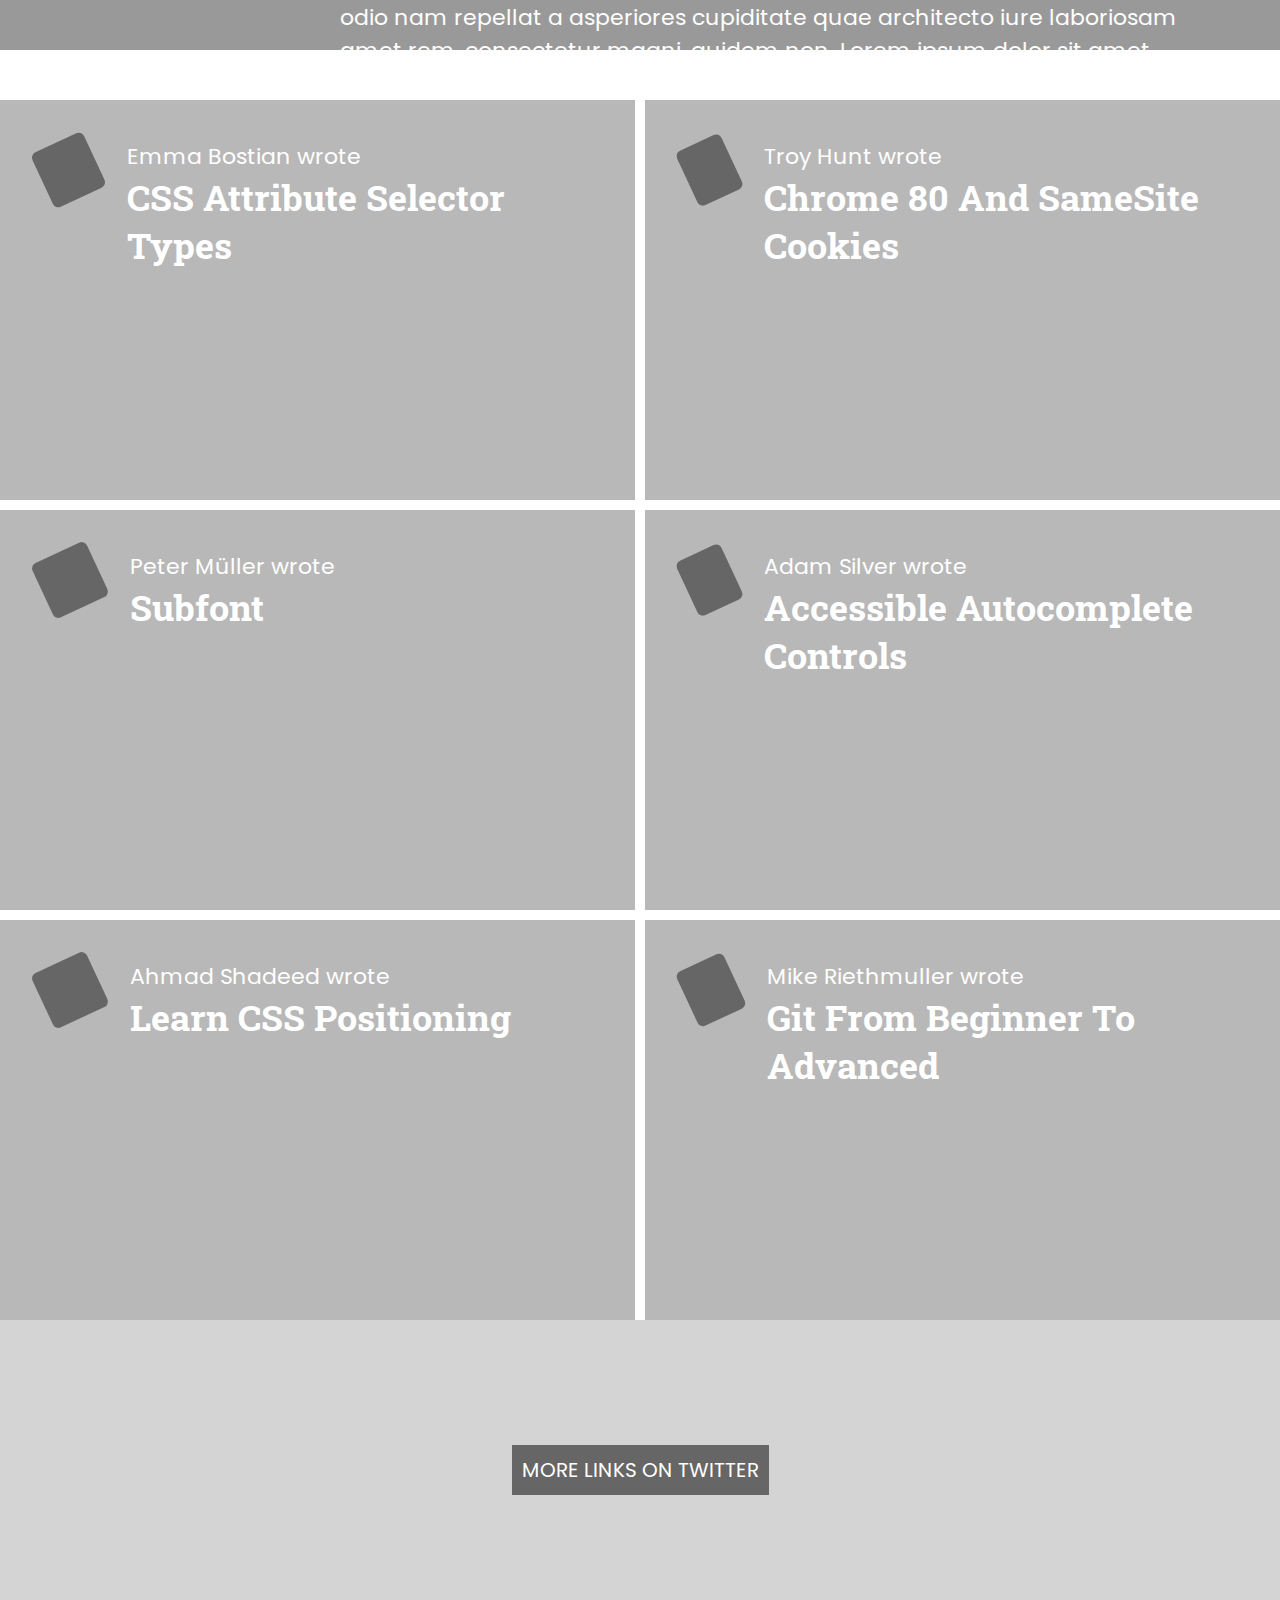
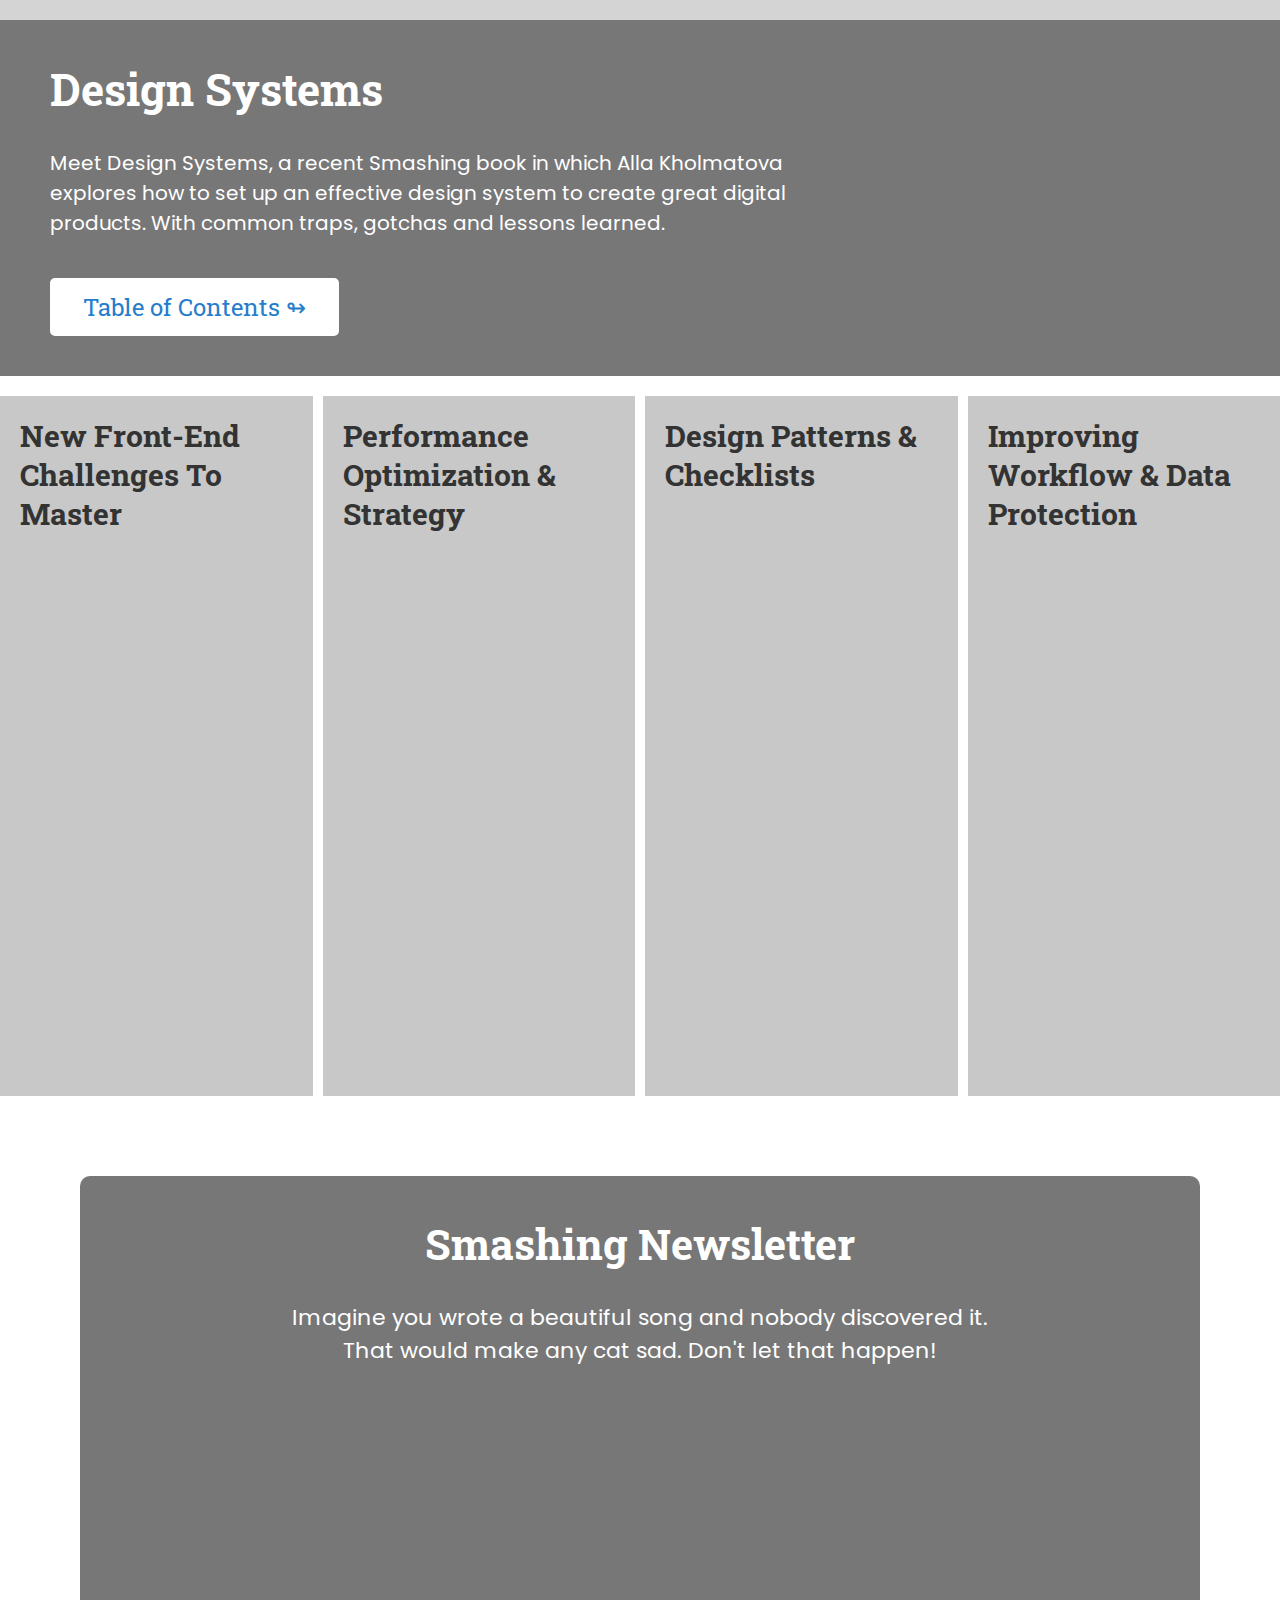
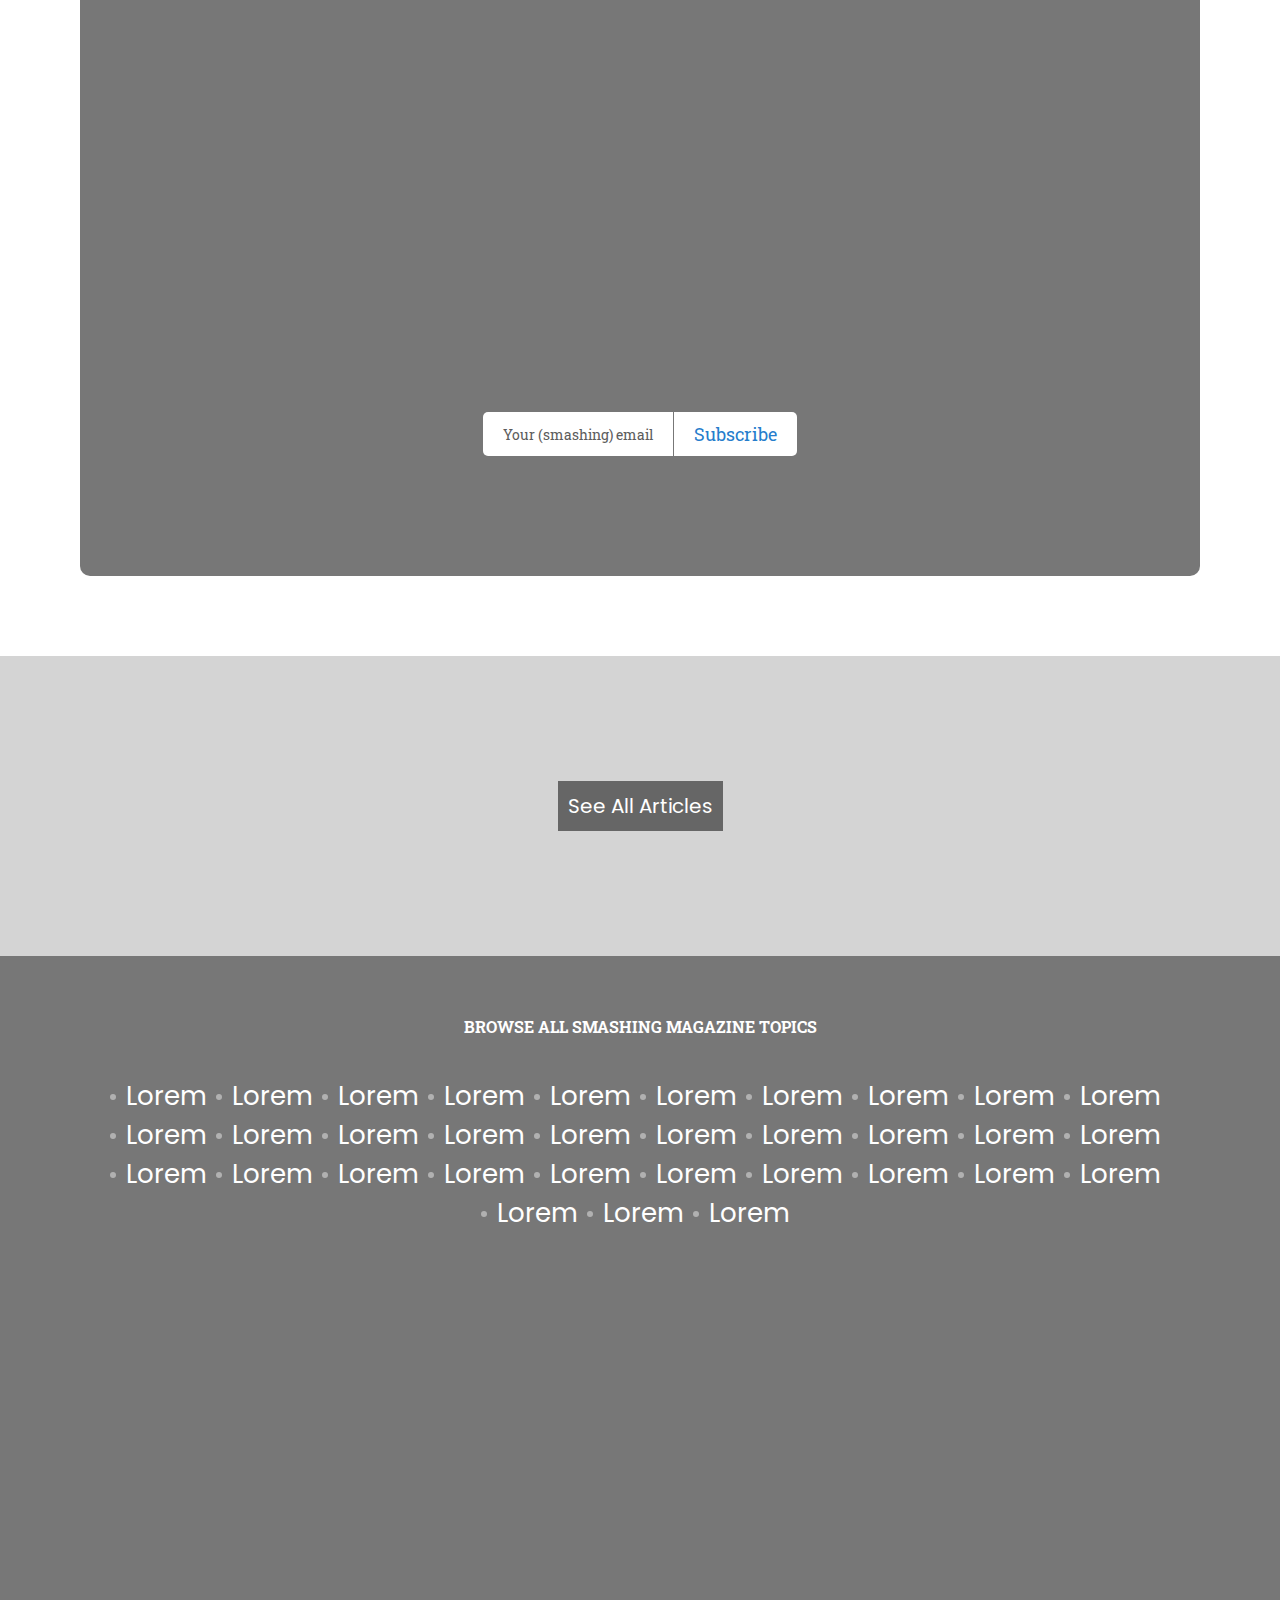
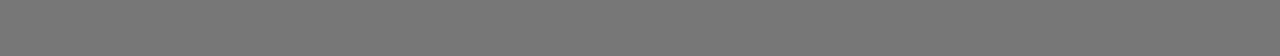
==== commit c8478791: "add footer" ====
--- a/index.html
+++ b/index.html
@@ -277,7 +277,44 @@
           </div>
         </section>
       </main>
-      <footer></footer>
+      <footer class="main-footer">
+        <h3>BROWSE ALL SMASHING MAGAZINE TOPICS</h3>
+         <ul>
+           <li><a href="#">Lorem</a></li>
+           <li><a href="#">Lorem</a></li>
+           <li><a href="#">Lorem</a></li>
+           <li><a href="#">Lorem</a></li>
+           <li><a href="#">Lorem</a></li>
+           <li><a href="#">Lorem</a></li>
+           <li><a href="#">Lorem</a></li>
+           <li><a href="#">Lorem</a></li>
+           <li><a href="#">Lorem</a></li>
+           <li><a href="#">Lorem</a></li>
+           <li><a href="#">Lorem</a></li>
+           <li><a href="#">Lorem</a></li>
+           <li><a href="#">Lorem</a></li>
+           <li><a href="#">Lorem</a></li>
+           <li><a href="#">Lorem</a></li>
+           <li><a href="#">Lorem</a></li>
+           <li><a href="#">Lorem</a></li>
+           <li><a href="#">Lorem</a></li>
+           <li><a href="#">Lorem</a></li>
+           <li><a href="#">Lorem</a></li>
+           <li><a href="#">Lorem</a></li>
+           <li><a href="#">Lorem</a></li>
+           <li><a href="#">Lorem</a></li>
+           <li><a href="#">Lorem</a></li>
+           <li><a href="#">Lorem</a></li>
+           <li><a href="#">Lorem</a></li>
+           <li><a href="#">Lorem</a></li>
+           <li><a href="#">Lorem</a></li>
+           <li><a href="#">Lorem</a></li>
+           <li><a href="#">Lorem</a></li>
+           <li><a href="#">Lorem</a></li>
+           <li><a href="#">Lorem</a></li>
+           <li><a href="#">Lorem</a></li>
+         </ul>
+      </footer>
     </div>
   </body>
 </html>
--- a/style.css
+++ b/style.css
@@ -334,3 +334,46 @@
   font-size: 1.8rem;
   border-left: 1px solid #777;
 }
+
+/* main-footer */
+
+.main-footer {
+  display: flex;
+  padding: 6rem;
+  flex-direction: column;
+  align-items: center;
+  height: 700px;
+  background: #777;
+}
+
+.main-footer h3 {
+  font-size: 1.6rem;
+}
+
+.main-footer ul {
+  display: flex;
+  margin-top: 4rem;
+  justify-content: center;
+  flex-wrap: wrap;
+  list-style-type: none;
+}
+
+.main-footer li {
+  margin-right: 1rem;
+}
+
+.main-footer a {
+  display: flex;
+  align-items: center;
+  font-size: 2.6rem;
+}
+
+.main-footer a::before {
+  display: inline-block;
+  margin-right: 1rem;
+  content: '';
+  width: 6px;
+  height: 6px;
+  border-radius: 50%;
+  background: rgb(177, 177, 177);
+}
